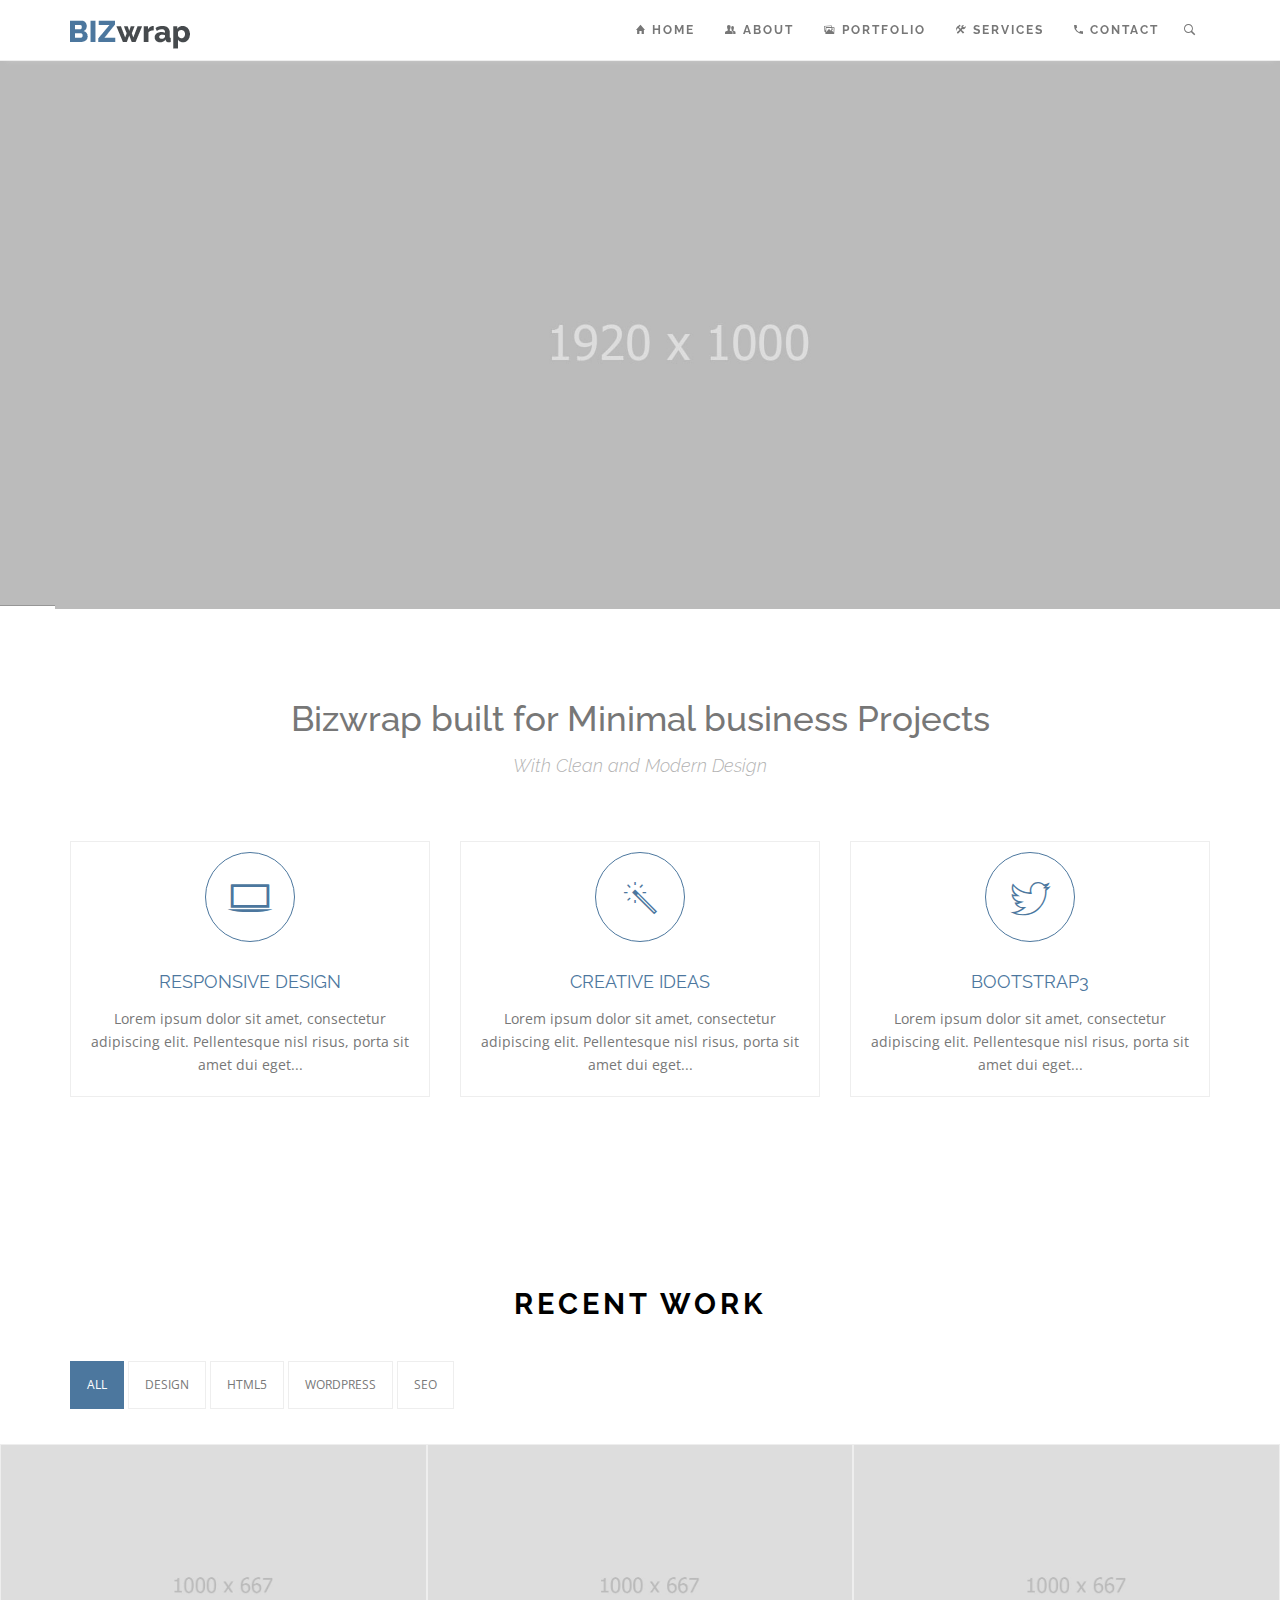
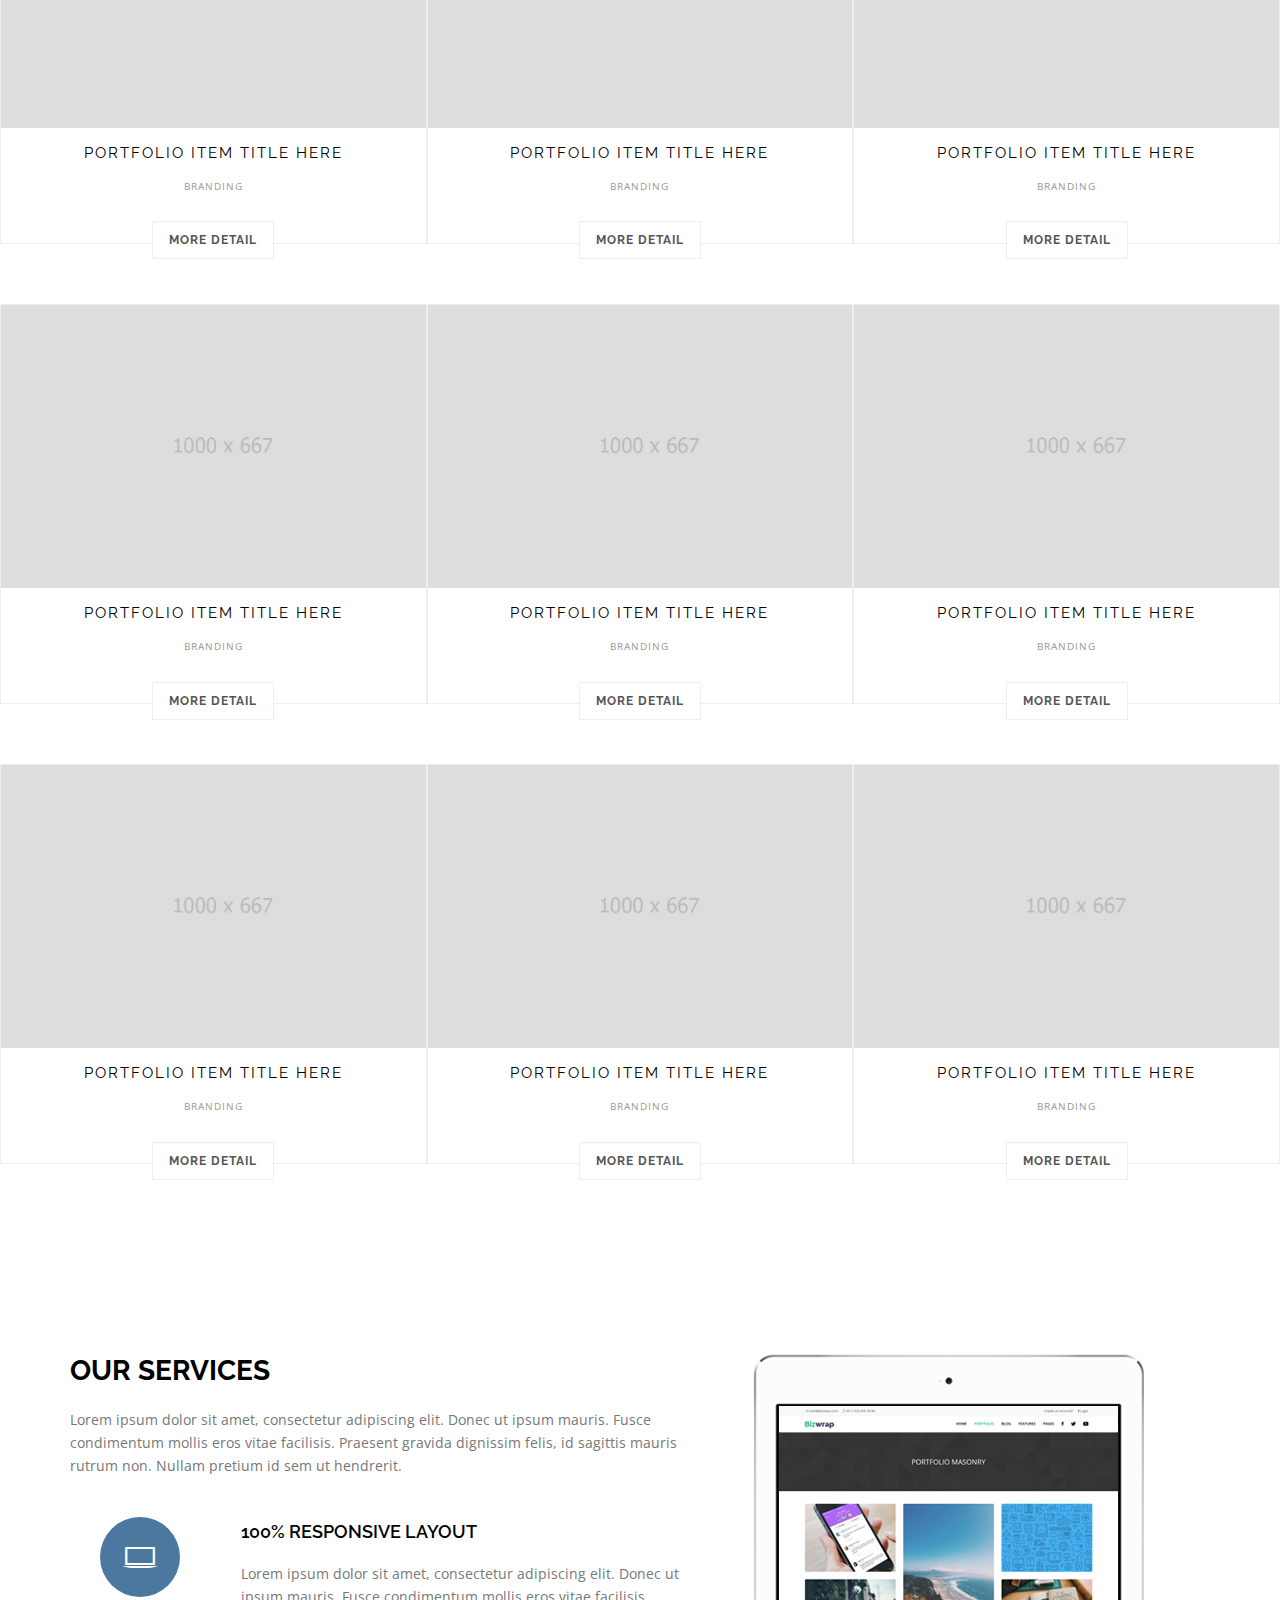
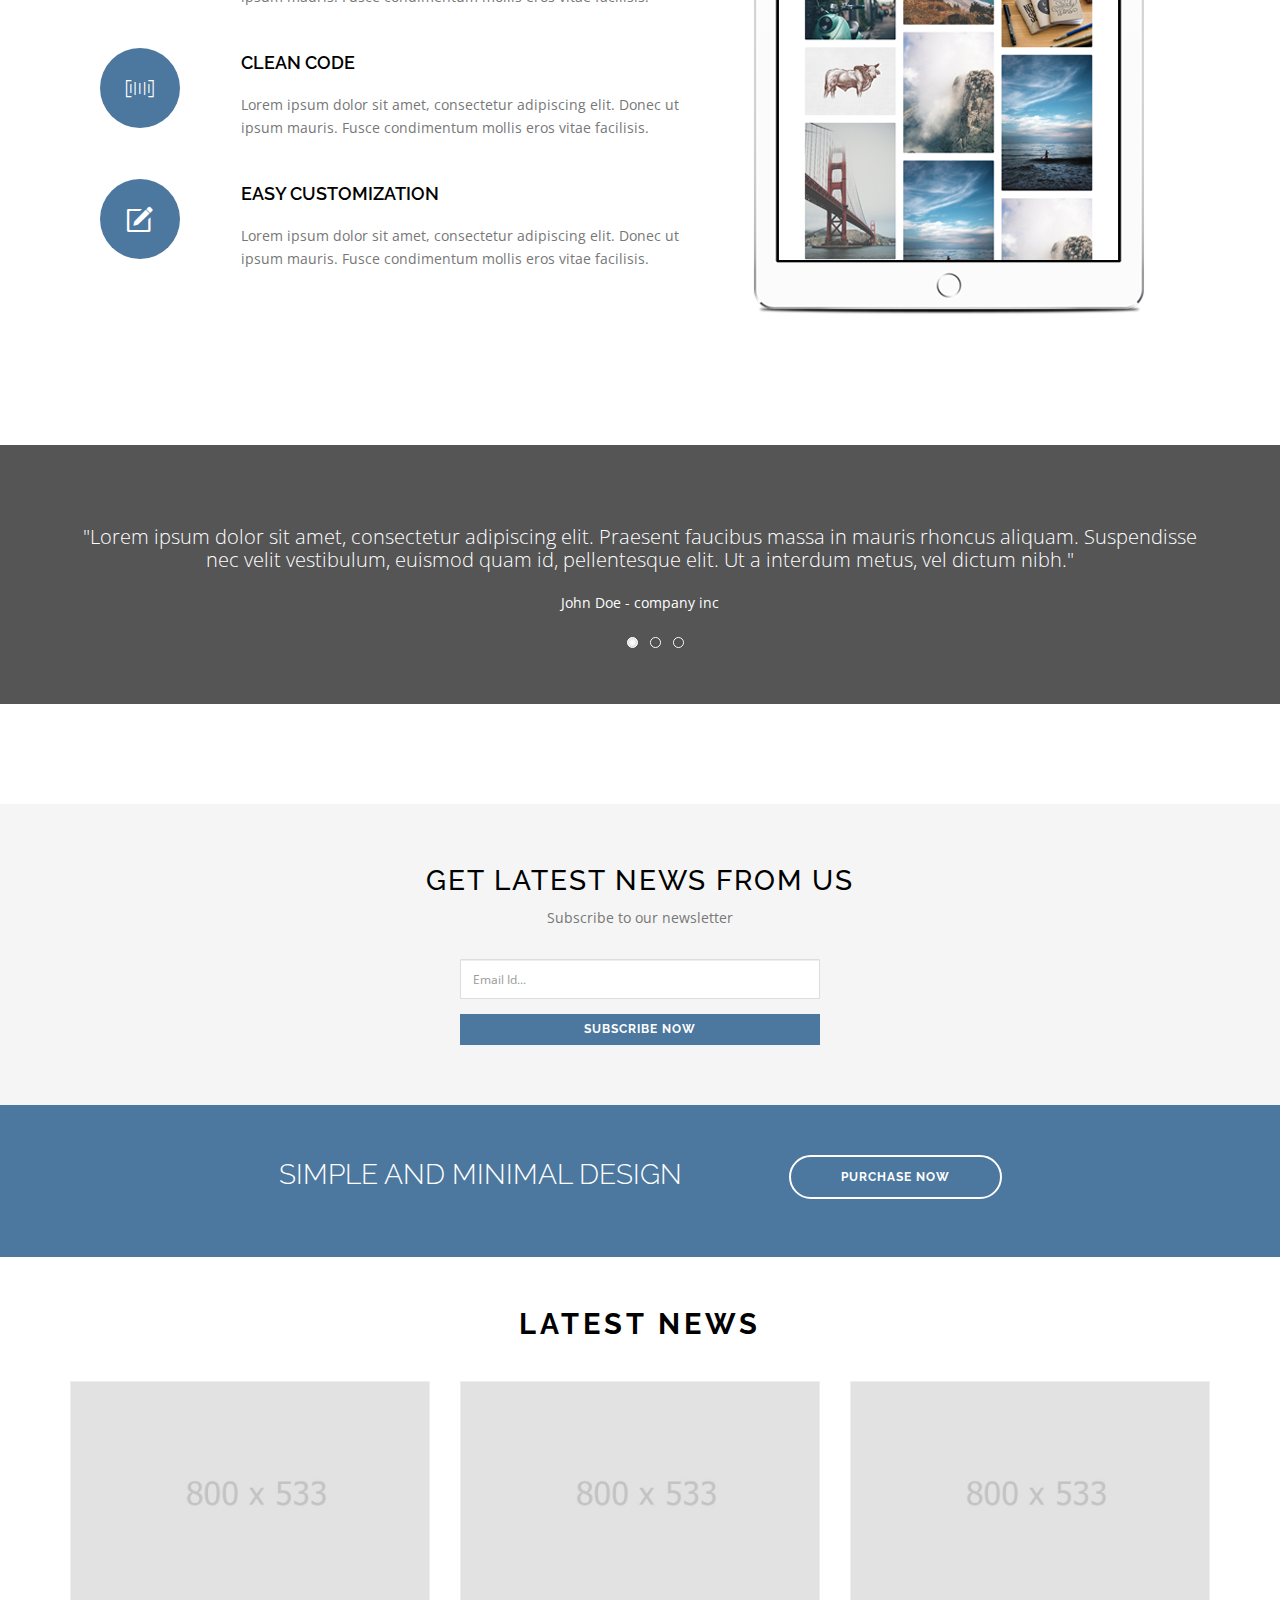
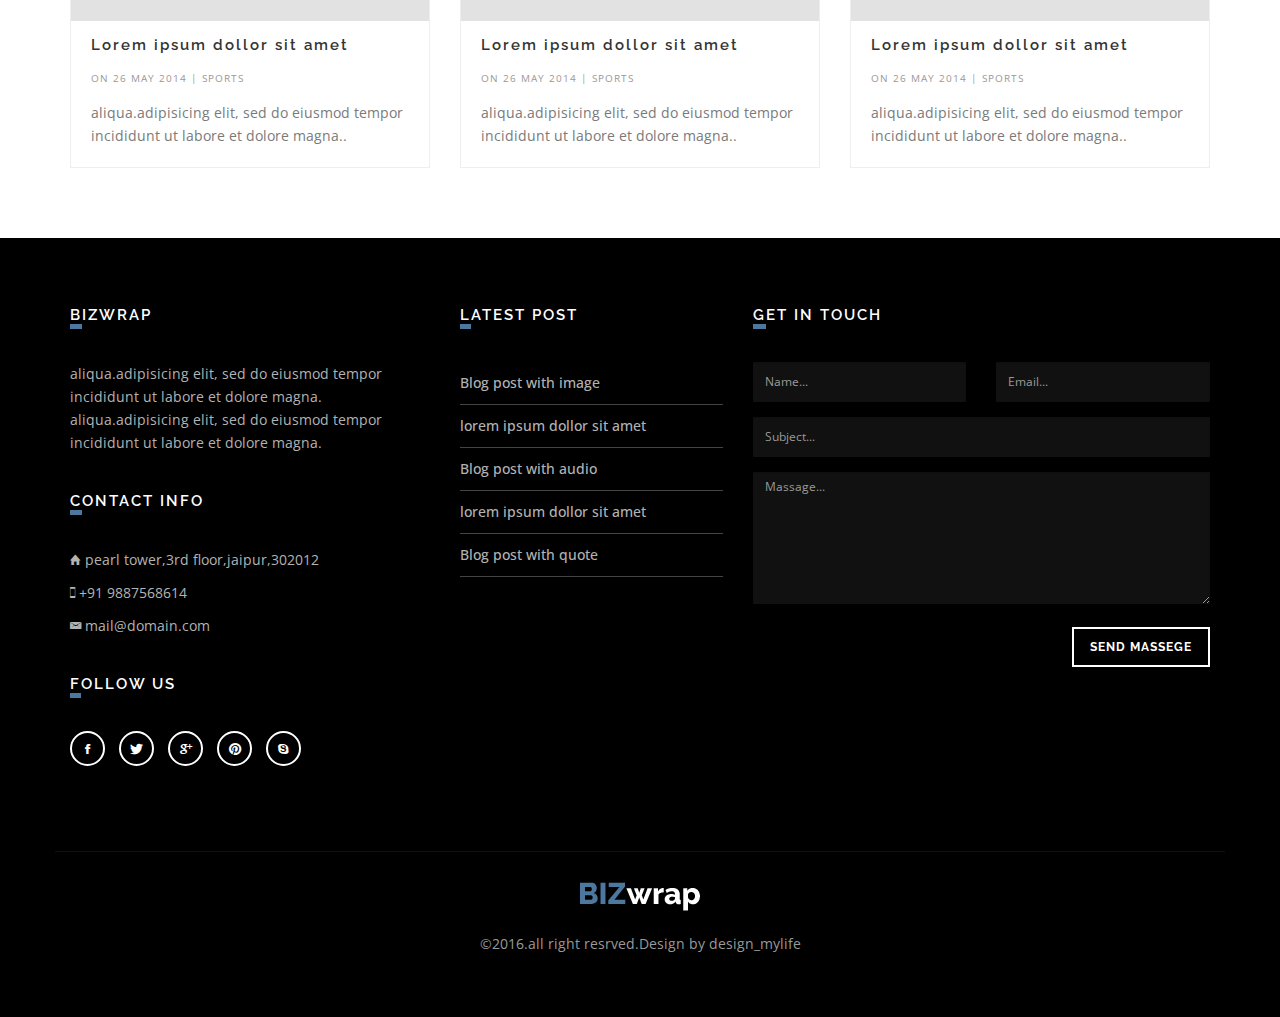
==== home-onepage.html @ df6d965c "Navbar edits" ====
<!DOCTYPE html>

<html>
    <head>
        <meta charset="utf-8">
        <meta http-equiv="X-UA-Compatible" content="IE=edge">
        <meta name="viewport" content="width=device-width, initial-scale=1.0">   
        <title>bizwrap</title>
        <meta name="description" content="HTML5 & CSS3">
        <meta name="keywords" content="HTML5, CSS3, Theme,bootstrap3,clean design"> 
        <!--bootstrap3 css-->
        <link href="assets/bootstrap/css/bootstrap.min.css" rel="stylesheet">
        <!--ion icon fonts css-->
        <link href="assets/icons/css/ionicons.css" rel="stylesheet">

        <!--google  font family-->
        <!--master slider-->
        <link rel="stylesheet" href="assets/masterslider/style/masterslider.css"/>
        <link href="assets/masterslider/skins/default/style.css" rel='stylesheet'>
        <link href="assets/css/master-slider-custom.css" rel="stylesheet" type="text/css">
        <link href='http://fonts.googleapis.com/css?family=Playfair+Display:400italic' rel='stylesheet' type='text/css'>
        <!--flex slider css-->
        <link href="assets/css/flexslider.css" rel="stylesheet">
        <!--animated  css-->
        <link href="assets/css/animate.css" rel="stylesheet">
        <!--custom css-->
        <link href="assets/css/style.css" rel="stylesheet" type="text/css">
        <!-- HTML5 Shim and Respond.js IE8 support of HTML5 elements and media queries -->
        <!--[if lt IE 9]>
          <script src="https://oss.maxcdn.com/libs/html5shiv/3.7.0/html5shiv.js"></script>
          <script src="https://oss.maxcdn.com/libs/respond.js/1.4.2/respond.min.js"></script>
        <![endif]-->

    </head>

    <body data-spy="scroll">
        <!--preloader-->
        <div id="preloader"></div>
        <!--preloader-->
        <!--back to top-->
        <a href="#" class="scrollToTop"><i class="ion-android-arrow-dropup-circle"></i></a>
        <!--back to top end-->
        <header class="header-main fixed-header">
            <div class="clearfix"></div>
            <div class="navbar navbar-default one-page-navbar navbar-static-top yamm" role="navigation">
                <div class="search-form-nav">
                    <div class="container">
                        <form>
                            <input type="text" class="form-control" placeholder="Type and hit enter">
                            <span class="search-close">
                                <i class="ion-ios-close"></i>
                            </span>
                        </form>
                    </div>
                </div>
                <div class="container">
                    <div class="pull-right">
                        <div class="right-search">
                            <span class="icon-search">
                                <i class="ion-ios-search-strong"></i>
                            </span>
                        </div>
                    </div>
                    <div class="navbar-header">
                        <button type="button" class="navbar-toggle" data-toggle="collapse" data-target=".navbar-collapse">
                            <span class="sr-only">Toggle navigation</span>
                            <span class="icon-bar"></span>
                            <span class="icon-bar"></span>
                            <span class="icon-bar"></span>
                        </button>
                        <a class="navbar-brand" href="index.html"><img src="assets/img/logo-dark.png" class="img-responsive" alt=""></a>
                    </div>
                    <div class="navbar-collapse collapse">

                        <ul class="nav navbar-nav navbar-right smooth-scroll">
                            <li><a href="#home"><i class="ion-home"></i> Home</a></li>
                            <li><a href="#about"><i class="ion-person-stalker"></i> About</a></li>
                            <li><a href="#work"><i class="ion-images"></i> Portfolio</a></li>
                            <li><a href="#services"><i class="ion-settings"></i> Services</a></li>
                            <li><a href="#contact"><i class="ion-android-call"></i> Contact</a></li>
                        </ul>

                    </div><!--/.nav-collapse -->
                </div><!--/.container-->
            </div><!--navigation end-->
        </header><!--header main end-->  


        <section id="home">
            <div style="height:60px"></div>
            <div class="clearfix"></div>
            <div class="slider-master">
                <!-- Master Slider -->
                <div class="master-slider ms-skin-default" id="masterslider"> 

                    <!-- slide 1 -->
                    <div class="ms-slide slide-1" data-delay="14"> 

                        <!-- slide background --> 
                        <img src="assets/masterslider/style/blank.gif" data-src="assets/img/m-slide1.jpg" alt="Slide1 background"/>

                        <h3 class="ms-layer title_main"
                            style="left:150px;top: 230px;"
                            data-type="text"
                            data-delay="1500"
                            data-duration="2500"
                            data-ease="easeOutExpo"
                            data-effect="rotate3dtop(-100,0,0,40,t)">Clean minimal business</h3>
                        <h5 class="ms-layer sub-title"
                            style="left:150px; top: 320px;"
                            data-type="text"
                            data-effect="bottom(45)"
                            data-duration="3000"
                            data-delay="2000"
                            data-ease="easeOutExpo">Perfect for any minimal business startup</h5>
                        <a class="ms-layer btn1 slide-btn uppercase" href="#"
                           style="left: 150px; top:340px;"
                           data-type="text"
                           data-delay="3000"
                           data-ease="easeOutExpo"
                           data-duration="2500"
                           data-effect="scale(1.5,1.6)"> Learn More <i class="fa fa-angle-right"></i> </a> 
                        <a class="ms-layer btn2 slide-btn uppercase" href="#"
                           style="left:300px; top:340px;"
                           data-type="text"
                           data-delay="3200"
                           data-ease="easeOutExpo"
                           data-duration="2800"
                           data-effect="scale(1.5,1.6)"> Purchase Now! <i class="fa fa-angle-right"></i></a> </div>
                    <!-- end of slide --> 

                    <!-- slide 2 -->
                    <div class="ms-slide slide-2" data-delay="14"> 

                        <!-- slide background --> 
                        <img src="assets/masterslider/style/blank.gif" data-src="assets/img/m-slide2.jpg" alt="Slide1 background"/>

                        <h3 class="ms-layer title_main full-wid text-center"
                            style="left:0;top: 230px;"
                            data-type="text"
                            data-delay="1500"
                            data-duration="2500"
                            data-ease="easeOutExpo"
                            data-effect="rotate3dtop(-100,0,0,40,t)">Beautiful hand crafted</h3>
                        <h5 class="ms-layer sub-title full-wid text-center"
                            style="left:0; top: 320px;"
                            data-type="text"
                            data-effect="bottom(45)"
                            data-duration="3000"
                            data-delay="2000"
                            data-ease="easeOutExpo">Simple and elegant design for your next project</h5>
                        <a class="ms-layer btn1 slide-btn uppercase" href="#"
                           style="left: 550px; top:340px;"
                           data-type="text"
                           data-delay="3000"
                           data-ease="easeOutExpo"
                           data-duration="2500"
                           data-effect="scale(1.5,1.6)"> Learn More <i class="fa fa-angle-right"></i> </a> 
                        <a class="ms-layer btn2 slide-btn uppercase" href="#"
                           style="left:700px; top:340px;"
                           data-type="text"
                           data-delay="3200"
                           data-ease="easeOutExpo"
                           data-duration="2800"
                           data-effect="scale(1.5,1.6)"> Purchase Now! <i class="fa fa-angle-right"></i></a> </div>
                    <!-- end of slide --> 

                    <!-- slide 2 -->
                    <div class="ms-slide slide-3" data-delay="14"> 

                        <!-- slide background --> 
                        <img src="assets/masterslider/style/blank.gif" data-src="assets/img/m-slide3.jpg" alt="Slide1 background"/>

                        <h3 class="ms-layer title_main full-wid text-center"
                            style="left:0;top: 230px;"
                            data-type="text"
                            data-delay="1500"
                            data-duration="2500"
                            data-ease="easeOutExpo"
                            data-effect="rotate3dtop(-100,0,0,40,t)">You are in good company</h3>
                        <h5 class="ms-layer sub-title full-wid text-center"
                            style="left:0; top: 320px;"
                            data-type="text"
                            data-effect="bottom(45)"
                            data-duration="3000"
                            data-delay="2000"
                            data-ease="easeOutExpo">Most popular minimal business theme ever</h5>
                        <a class="ms-layer btn1 slide-btn uppercase" href="#"
                           style="left: 550px; top:340px;"
                           data-type="text"
                           data-delay="3000"
                           data-ease="easeOutExpo"
                           data-duration="2500"
                           data-effect="scale(1.5,1.6)"> Learn More <i class="fa fa-angle-right"></i> </a> 
                        <a class="ms-layer btn2 slide-btn uppercase" href="#"
                           style="left:700px; top:340px;"
                           data-type="text"
                           data-delay="3200"
                           data-ease="easeOutExpo"
                           data-duration="2800"
                           data-effect="scale(1.5,1.6)"> Purchase Now! <i class="fa fa-angle-right"></i></a> </div>
                    <!-- end of slide --> 
                </div>
                <!-- end Master Slider -->
            </div>
        </section>

        <section class="padd-section" id="about">
            <div class="container">
                <div class="row intro-row">
                    <div class="col-md-12 text-center wow animated fadeInUp">
                        <h2>Bizwrap built for Minimal business Projects</h2>
                        <h3 class="subtitle">With Clean and Modern Design</h3>
                    </div>
                    <div class="space-70"></div>
                    <div class=" col-sm-4">
                        <div class="services-box">
                            <i class="ion-laptop"></i>
                            <h1>Responsive design</h1>
                            <p>
                                Lorem ipsum dolor sit amet, consectetur adipiscing elit. Pellentesque nisl risus, porta sit amet dui eget...
                            </p>
                        </div>
                    </div><!--services box-->
                    <div class=" col-sm-4">
                        <div class="services-box">
                            <i class="ion-ios-color-wand-outline"></i>
                            <h1>Creative ideas</h1>
                            <p>
                                Lorem ipsum dolor sit amet, consectetur adipiscing elit. Pellentesque nisl risus, porta sit amet dui eget...
                            </p>
                        </div>
                    </div><!--services box-->
                    <div class="col-sm-4">
                        <div class="services-box">
                            <i class="ion-social-twitter-outline"></i>
                            <h1>Bootstrap3</h1>
                            <p>
                                Lorem ipsum dolor sit amet, consectetur adipiscing elit. Pellentesque nisl risus, porta sit amet dui eget...
                            </p>
                        </div>
                    </div><!--services box-->
                </div><!--row end-->
            </div><!--intro with services end-->
        </section><!--about section end-->

        <section id="work" class="padd-section">
            <div class="container">
                <div class="row">
                    <div class="col-md-12">
                        <h3 class="heading-sec">Recent work</h3>
                    </div>
                </div><!--row-->
                <div class="row">
                    <div class="col-md-12">
                        <ul class="portfolio-filters">
                            <li class="filter active" data-filter="all">all</li>
                            <li class="filter" data-filter="design">design</li>
                            <li class="filter" data-filter="html">HTML5</li>
                            <li class="filter" data-filter="wordpress">Wordpress</li>
                            <li class="filter" data-filter="seo">Seo</li>
                        </ul>
                    </div>
                </div><!--row-->
            </div><!--portfolio container end-->
            <div id="grid">
                <div class=" mix design col-md-4 col-sm-6 margin-btm-40 no-padding">
                    <div class="portfolio-sec">
                        <div class="portfolio-thumnail">
                            <a href="portfolio-single.html">
                                <img src="assets/img/work/work-1.jpg" class="img-responsive" alt="">
                            </a>
                        </div>
                        <div class="portfolio-desc text-center">
                            <h4 class="portfolio-post-title">portfolio item title here</h4>
                            <span class="portfolio-post-cat">Branding</span>
                            <h4><a href="portfolio-single.html" class="btn theme-btn-default btn-lg">More detail</a></h4>
                        </div>
                    </div>
                </div><!--portfolio item -->
                <div class=" mix html col-md-4 col-sm-6 margin-btm-40 no-padding">
                    <div class="portfolio-sec">
                        <div class="portfolio-thumnail">
                            <a href="portfolio-single.html">
                                <img src="assets/img/work/work-2.jpg" class="img-responsive" alt="">
                            </a>
                        </div>
                        <div class="portfolio-desc text-center">
                            <h4 class="portfolio-post-title">portfolio item title here</h4>
                            <span class="portfolio-post-cat">Branding</span>
                            <h4><a href="portfolio-single.html" class="btn theme-btn-default btn-lg">More detail</a></h4>
                        </div>
                    </div>
                </div><!--portfolio item -->
                <div class=" mix wordpress col-md-4 col-sm-6 margin-btm-40 no-padding">
                    <div class="portfolio-sec">
                        <div class="portfolio-thumnail">
                            <a href="portfolio-single.html">
                                <img src="assets/img/work/work-3.jpg" class="img-responsive" alt="">
                            </a>
                        </div>
                        <div class="portfolio-desc text-center">
                            <h4 class="portfolio-post-title">portfolio item title here</h4>
                            <span class="portfolio-post-cat">Branding</span>
                            <h4><a href="portfolio-single.html" class="btn theme-btn-default btn-lg">More detail</a></h4>
                        </div>
                    </div>
                </div><!--portfolio item -->
                <div class=" mix seo col-md-4 col-sm-6 margin-btm-40 no-padding">
                    <div class="portfolio-sec">
                        <div class="portfolio-thumnail">
                            <a href="portfolio-single.html">
                                <img src="assets/img/work/work-4.jpg" class="img-responsive" alt="">
                            </a>
                        </div>
                        <div class="portfolio-desc text-center">
                            <h4 class="portfolio-post-title">portfolio item title here</h4>
                            <span class="portfolio-post-cat">Branding</span>
                            <h4><a href="portfolio-single.html" class="btn theme-btn-default btn-lg">More detail</a></h4>
                        </div>
                    </div>
                </div><!--portfolio item -->
                <div class=" mix design wordpress col-md-4 col-sm-6 margin-btm-40 no-padding">
                    <div class="portfolio-sec">
                        <div class="portfolio-thumnail">
                            <a href="portfolio-single.html">
                                <img src="assets/img/work/work-5.jpg" class="img-responsive" alt="">
                            </a>
                        </div>
                        <div class="portfolio-desc text-center">
                            <h4 class="portfolio-post-title">portfolio item title here</h4>
                            <span class="portfolio-post-cat">Branding</span>
                            <h4><a href="portfolio-single.html" class="btn theme-btn-default btn-lg">More detail</a></h4>
                        </div>
                    </div>
                </div><!--portfolio item -->
                <div class=" mix html seo col-md-4 col-sm-6 margin-btm-40 no-padding">
                    <div class="portfolio-sec">
                        <div class="portfolio-thumnail">
                            <a href="portfolio-single.html">
                                <img src="assets/img/work/work-6.jpg" class="img-responsive" alt="">
                            </a>
                        </div>
                        <div class="portfolio-desc text-center">
                            <h4 class="portfolio-post-title">portfolio item title here</h4>
                            <span class="portfolio-post-cat">Branding</span>
                            <h4><a href="portfolio-single.html" class="btn theme-btn-default btn-lg">More detail</a></h4>
                        </div>
                    </div>
                </div><!--portfolio item -->
                <div class=" mix html  seo col-md-4 col-sm-6 margin-btm-40 no-padding">
                    <div class="portfolio-sec">
                        <div class="portfolio-thumnail">
                            <a href="portfolio-single.html">
                                <img src="assets/img/work/work-7.jpg" class="img-responsive" alt="">
                            </a>
                        </div>
                        <div class="portfolio-desc text-center">
                            <h4 class="portfolio-post-title">portfolio item title here</h4>
                            <span class="portfolio-post-cat">Branding</span>
                            <h4><a href="portfolio-single.html" class="btn theme-btn-default btn-lg">More detail</a></h4>
                        </div>
                    </div>
                </div><!--portfolio item -->
                <div class=" mix wordpress design col-md-4 col-sm-6 margin-btm-40 no-padding">
                    <div class="portfolio-sec">
                        <div class="portfolio-thumnail">
                            <a href="portfolio-single.html">
                                <img src="assets/img/work/work-8.jpg" class="img-responsive" alt="">
                            </a>
                        </div>
                        <div class="portfolio-desc text-center">
                            <h4 class="portfolio-post-title">portfolio item title here</h4>
                            <span class="portfolio-post-cat">Branding</span>
                            <h4><a href="portfolio-single.html" class="btn theme-btn-default btn-lg">More detail</a></h4>
                        </div>
                    </div>
                </div><!--portfolio item -->
                <div class=" mix design wordpress col-md-4 col-sm-6 margin-btm-40 no-padding">
                    <div class="portfolio-sec">
                        <div class="portfolio-thumnail">
                            <a href="portfolio-single.html">
                                <img src="assets/img/work/work-1.jpg" class="img-responsive" alt="">
                            </a>
                        </div>
                        <div class="portfolio-desc text-center">
                            <h4 class="portfolio-post-title">portfolio item title here</h4>
                            <span class="portfolio-post-cat">Branding</span>
                            <h4><a href="portfolio-single.html" class="btn theme-btn-default btn-lg">More detail</a></h4>
                        </div>
                    </div>
                </div><!--portfolio item -->
            </div><!--grid-->

        </section>

        <div class="clearfix"></div>

        <div class="padd-section" id="services">
            <section id="content-region-1" class="padding-40">
                <div class="container">
                    <div class="row">
                        <div class="col-md-7 features">
                            <h3>Our services</h3>
                            <p>
                                Lorem ipsum dolor sit amet, consectetur adipiscing elit. Donec ut ipsum mauris. Fusce condimentum mollis eros vitae facilisis. Praesent gravida dignissim felis, id sagittis mauris rutrum non. Nullam pretium id sem ut hendrerit.
                            </p>
                            <div class="space-30"></div>
                            <div class="row">
                                <div class="col-md-3 services-icon">
                                    <i class="ion-laptop"></i>
                                </div>
                                <div class="col-md-9 services-text">
                                    <h4 class="heading-mini">100% Responsive layout</h4>
                                    <p>
                                        Lorem ipsum dolor sit amet, consectetur adipiscing elit. Donec ut ipsum mauris. Fusce condimentum mollis eros vitae facilisis. 
                                    </p>
                                </div>
                            </div><!--services list-->
                            <div class="space-30"></div>
                            <div class="row">
                                <div class="col-md-3 services-icon">
                                    <i class="ion-ios-barcode-outline"></i>
                                </div>
                                <div class="col-md-9 services-text">
                                    <h4 class="heading-mini">Clean code</h4>
                                    <p>
                                        Lorem ipsum dolor sit amet, consectetur adipiscing elit. Donec ut ipsum mauris. Fusce condimentum mollis eros vitae facilisis. 
                                    </p>
                                </div>
                            </div><!--services list-->
                            <div class="space-30"></div>
                            <div class="row">
                                <div class="col-md-3 services-icon">
                                    <i class="ion-compose"></i>
                                </div>
                                <div class="col-md-9 services-text">
                                    <h4 class="heading-mini">Easy customization</h4>
                                    <p>
                                        Lorem ipsum dolor sit amet, consectetur adipiscing elit. Donec ut ipsum mauris. Fusce condimentum mollis eros vitae facilisis. 
                                    </p>
                                </div>
                            </div><!--services list-->


                        </div>
                        <div class="col-md-5">
                            <img src="assets/img/ipad.png" class="img-responsive" alt="">
                        </div>
                    </div>

                </div><!--container-->
            </section><!--features end-->
        </div>

        <section id="content-region-2" class="padding-40 parallax-1">

            <div class="container">
                <div class="row">
                    <div class="col-md-12 text-center">
                        <div class="testimonials">
                            <ul class="slides">
                                <li>
                                    <p class="testi-text">"Lorem ipsum dolor sit amet, consectetur adipiscing elit. Praesent faucibus massa in mauris rhoncus aliquam. Suspendisse nec velit vestibulum, euismod quam id, pellentesque elit. Ut a interdum metus, vel dictum nibh."<p>
                                        <span class="testi-person">John Doe - company inc  </span>
                                </li>
                                <li>
                                    <p class="testi-text">"Sed fringilla sem sed massa ullamcorper, vitae rutrum justo sodales. Cras sed iaculis enim. Sed aliquet viverra nisl a tristique. Curabitur vitae mauris sem. Pellentesque iaculis nibh leo, mattis aliquet arcu tincidunt at."<p>
                                        <span class="testi-person">John terry - company inc  </span>
                                </li>
                                <li>
                                    <p class="testi-text">"Cras adipiscing odio nunc, non laoreet urna suscipit ac. Pellentesque congue egestas risus viverra pharetra. Morbi pretium orci magna, vitae mattis nisl viverra eleifend. Vestibulum euismod erat non ligula hendrerit tincidunt."<p>
                                        <span class="testi-person">victoria - company inc </span>
                                </li>
                            </ul>
                        </div>
                    </div>

                </div>
            </div>
        </section> <!--testimonials section end here-->
        <div class="space-70"></div>
        <div class="space-50"></div>
        <div class="newsletter-section">
            <div class="container">
                <div class="row">
                    <div class="col-md-8 col-md-offset-2">
                        <h3>Get latest news from us</h3>
                        <p>
                            Subscribe to our newsletter
                        </p>
                    </div>
                </div><!--row-->

                <div class="row">
                    <div class="col-sm-4 col-sm-offset-4 text-center">
                        <form method="post" action="#" class="form-subscribe">
                            <input type="text" name="email" placeholder="Email Id..." class="form-control">
                            <button type="submit" name="submit" class="btn theme-btn-color btn-block">Subscribe Now</button>
                        </form>
                    </div>
                </div>
            </div>
        </div>
        <div class="cta-bg">
            <div class="container text-center">
                <h3>Simple and Minimal Design
                    <a href="#" class="btn btn-lg btn-white btn-radius">Purchase Now</a>
                </h3>
            </div>
        </div>
        <div class="space-70"></div>
        <div class="container">
            <div class="row">
                <div class="col-md-12">
                    <h3 class="heading-sec">Latest news</h3>
                </div>
            </div><!--row-->
            <div class="row">
                <div class="col-md-4 col-sm-6 margin-btm-20">
                    <div class="news-sec">
                        <div class="news-thumnail">
                            <a href="blog-post.html">
                                <img src="assets/img/blog/blog-1.jpg" class="img-responsive" alt="">
                            </a>
                        </div>
                        <div class="news-desc">
                            <h3 class="blog-post-title"><a href="blog-post.html" class="hover-color">Lorem ipsum dollor sit amet</a></h3>
                            <span class="news-post-cat">On 26 may 2014 | sports</span>
                            <p>
                                aliqua.adipisicing elit, sed do eiusmod tempor incididunt ut labore et dolore magna..
                            </p>
                        </div>
                    </div>
                </div><!--latest news items-->
                <div class="col-md-4 col-sm-6 margin-btm-20">
                    <div class="news-sec">
                        <div class="news-thumnail">
                            <a href="blog-post.html">
                                <img src="assets/img/blog/blog-2.jpg" class="img-responsive" alt="">
                            </a>
                        </div>
                        <div class="news-desc">
                            <h3 class="blog-post-title"><a href="blog-post.html" class="hover-color">Lorem ipsum dollor sit amet</a></h3>
                            <span class="news-post-cat">On 26 may 2014 | sports</span>
                            <p>
                                aliqua.adipisicing elit, sed do eiusmod tempor incididunt ut labore et dolore magna..
                            </p>
                        </div>
                    </div>
                </div><!--latest news items-->
                <div class="col-md-4 col-sm-6 margin-btm-20">
                    <div class="news-sec">
                        <div class="news-thumnail">
                            <a href="blog-post.html">
                                <img src="assets/img/blog/blog-4.jpg" class="img-responsive" alt="">
                            </a>
                        </div>
                        <div class="news-desc">
                            <h3 class="blog-post-title"><a href="blog-post.html" class="hover-color">Lorem ipsum dollor sit amet</a></h3>
                            <span class="news-post-cat">On 26 may 2014 | sports</span>
                            <p>
                                aliqua.adipisicing elit, sed do eiusmod tempor incididunt ut labore et dolore magna..
                            </p>
                        </div>
                    </div>
                </div><!--latest news items-->
            </div><!--row end-->
        </div><!--container recent news end-->

        <section id="contact">
            <div class="space-50"></div>
            <div id="footer">
                <div class="container">
                    <div class="row">
                        <div class="col-md-4 margin-btm-20">
                            <div class="footer-col">
                                <h3>Bizwrap</h3>
                                <p>
                                    aliqua.adipisicing elit, sed do eiusmod tempor incididunt ut labore et dolore magna. aliqua.adipisicing elit, sed do eiusmod tempor incididunt ut labore et dolore magna.
                                </p>
                            </div>
                            <div class="space-20"></div>
                            <div class="footer-col">
                                <h3>contact info</h3>
                                <p><i class="ion-home"></i> pearl tower,3rd floor,jaipur,302012</p>
                                <p><i class="ion-iphone"></i> +91 9887568614</p>
                                <p><i class="ion-email"></i> mail@domain.com</p>
                            </div>
                            <div class="space-20"></div>
                            <div class="footer-col">
                                <h3>Follow us</h3>
                                <ul class=" list-inline social-btn">
                                    <li><a href="#"><i class="ion-social-facebook" data-toggle="tooltip" data-placement="top" title="" data-original-title="Like On Facebook"></i></a></li>
                                    <li><a href="#"><i class="ion-social-twitter" data-toggle="tooltip" data-placement="top" title="" data-original-title="Follow On twitter"></i></a></li>
                                    <li><a href="#"><i class="ion-social-googleplus" data-toggle="tooltip" data-placement="top" title="" data-original-title="Follow On googleplus"></i></a></li>
                                    <li><a href="#"><i class="ion-social-pinterest" data-toggle="tooltip" data-placement="top" title="" data-original-title="pinterest"></i></a></li>
                                    <li><a href="#"><i class="ion-social-skype" data-toggle="tooltip" data-placement="top" title="" data-original-title="skype"></i></a></li>
                                </ul>
                            </div><!--footer social col-->
                        </div><!--col-4 end-->
                        <div class="col-md-3 margin-btm-20">
                            <div class="footer-col">
                                <h3>Latest post</h3>
                                <ul class="post-list list-unstyled">
                                    <li><a href="#" class="hover-color">Blog post with image</a></li>
                                    <li><a href="#" class="hover-color">lorem ipsum dollor sit amet</a></li>
                                    <li><a href="#" class="hover-color">Blog post with audio</a></li>
                                    <li><a href="#" class="hover-color">lorem ipsum dollor sit amet</a></li>
                                    <li><a href="#" class="hover-color">Blog post with quote</a></li>
                                </ul>
                            </div>
                        </div><!--latest post col end-->
                        <div class="col-md-5">
                            <div class="footer-col">
                                <h3>Get in touch</h3>
                                <form>
                                    <div class="row">
                                        <div class="col-md-6">
                                            <input type="text" class="form-control" placeholder="Name...">
                                        </div>
                                        <div class="col-md-6">
                                            <input type="email" class="form-control" placeholder="Email...">
                                        </div>
                                        <div class="col-md-12">
                                            <input type="text" class="form-control" placeholder="Subject...">
                                        </div>
                                        <div class="col-md-12">
                                            <textarea class="form-control" placeholder="Massage..." rows="7"></textarea>
                                        </div>
                                        <div class="col-md-12 text-right">
                                            <button type="submit" class="btn btn-lg btn-white">Send massege</button>
                                        </div>
                                    </div>
                                </form>
                            </div>
                        </div><!--get in touch col end-->
                    </div><!--footer main row end-->  
                    <div class="space-70"></div>
                    <div class="row">
                        <div class="col-md-12 text-center footer-bottom">
                            <a href="index.html"> <img src="assets/img/logo-white.png" alt=""></a>
                            <div class="space-20"></div>
                            <span>&copy;2016.all right resrved.Design by design_mylife</span>
                        </div>
                    </div><!--footer copyright row end-->
                </div><!--container-->
            </div><!--footer main end-->
        </section>

        <!--scripts-->
        <script src="assets/js/jquery.min.js" type="text/javascript"></script>
        <script type="text/javascript" src="assets/js/modernizr.custom.97074.js"></script>
        <script src="assets/bootstrap/js/bootstrap.min.js" type="text/javascript"></script>
        <script src="assets/js/jquery.easing.min.js" type="text/javascript"></script>
        <script type="text/javascript" src="assets/js/jquery-migrate-1.2.1.min.js"></script>
        <script src="assets/js/bootstrap-hover-dropdown.min.js" type="text/javascript"></script>
        <script type='text/javascript' src='assets/js/jquery.placeholder.min.js'></script>
        <script src="assets/js/jquery.sticky.js" type="text/javascript"></script>
        <script src="assets/js/jquery.flexslider-min.js" type="text/javascript"></script>
        <script src="assets/js/jquery.mixitup.min.js" type="text/javascript"></script>
        <script src="assets/js/parallax.min.js" type="text/javascript"></script>
        <script src="assets/js/wow.min.js" type="text/javascript"></script>
        <script src="assets/js/app.js" type="text/javascript"></script>
        <script src="assets/js/mailchimp-custom.js" type="text/javascript"></script>
        <!--page template scripts-->
        <script src="assets/masterslider/masterslider.min.js"></script> 
        <script src="assets/js/masterslider-custom.js" type="text/javascript"></script>
        <script>
            //Auto Close Responsive Navbar on Click
            $(document).ready(function () {

                function close_toggle() {
                    if ($(window).width() <= 768) {
                        $('.navbar-collapse a').on('click', function () {
                            $('.navbar-collapse').collapse('hide');
                        });
                    }
                    else {
                        $('.navbar .navbar-default a').off('click');
                    }
                }
                close_toggle();
                $(window).resize(close_toggle);

            });
        </script>
    </body>
</html>
---- assets/masterslider/style/masterslider.css ----
/** 
 *  Master Slider
 * 	Core css file
 */

.master-slider{
	position: relative;
	visibility: hidden;
	-moz-transform: translate3d(0 , 0 , 0);
}

.master-slider a { 
	-webkit-transition: none;
	-o-transition: none;
	transition: none;
}

.master-slider, .master-slider * {
	-webkit-box-sizing: content-box;
	-moz-box-sizing: content-box;
	box-sizing: content-box;
}

.master-slider.before-init{}

.master-slider.ms-fullheight{height: 100%;}

.ms-layout-partialview .ms-view {
	overflow: visible;
	background-color:transparent;
}

.ms-layout-partialview .ms-container { overflow: hidden; }

.master-slider img, .ms-slide-bgvideocont video {max-width:none;}

.ms-ie img{border:none;}
.ms-ie8 * {opacity:inherit;filter:inherit;}
.ms-ie7   {zoom:1;}

.ms-moz .ms-slide-bgcont>img { transform: translateX(0px); }

.ms-loading-container{
	position:absolute;
	width:100%;
	top:0;
}

.ms-slide-auto-height { display: table; }

.ms-loading-container .ms-loading,
.ms-slide .ms-slide-loading {
	width: 36px;
	height: 36px;
	background: url(loading-2.gif) no-repeat center white;
	border-radius: 60px;
	box-shadow: 0px 0px 3px rgba(0,0,0,0.2);
	position: absolute;
	left: 50%;
	top: 50%;
	margin: -18px;
	opacity: 0.9;
}


/* grab cursor */
.ms-no-swipe, .ms-def-cursor{cursor:auto !important;}
.ms-grab-cursor{cursor: url(grab.png), move;}
.ms-grabbing-cursor{cursor: url(grabbing.png), move;}
.ms-ie .ms-grab-cursor{cursor: move;}
.ms-ie .ms-grabbing-cursor {cursor: move;}

.ms-view { 
	margin:0px auto;
	overflow:hidden;
	background:black;
	position:relative;
	-webkit-perspective: 2000px;
	-moz-perspective: 2000px;
	-ms-perspective: 2000px;
	perspective: 2000px;
}

.ms-view .ms-slide-container{position:relative;}

.ms-slide {
	position:absolute;
	height:100%;
	-webkit-transform: translateZ(0px);
	-ms-transform: translateZ(0px);
	-o-transform: translateZ(0px);
	transform: translateZ(0px);
}

.ms-wk .ms-slide {
	-webkit-transform-style: preserve-3d;
	transform-style: preserve-3d;
}

.ms-slide.selected {}

.ms-slide .ms-slide-bgcont,
.ms-slide .ms-slide-bgvideocont{
	position: absolute;
	overflow:hidden;
	width: 100%;
}

.ms-slide .ms-slide-link { 
	display: block;
	width: 100%;
	height: 100%;
	position: absolute;
	top:0;
	z-index: 110;
}

.ms-ie .ms-slide-link {
	background: url("[data-uri]‌​AA7") 0 0 repeat;
}


.ms-slide .ms-slide-bgvideocont{
	z-index: 105;
	height: 100%;
}

.ms-wk .ms-slide .ms-slide-bgvideocont,
.ms-wk .ms-slide-bgvideocont>video{
	-webkit-transform: translateZ(0.3px);
	transform: translateZ(0.3px);
}

.ms-slide .ms-slide-bgvideo{
	position: absolute;
	top: 0px;
}

.ms-inner-controls-cont, .ms-container {position: relative; margin:0 auto;}
.ms-slide .ms-slide-bgcont img , .ms-container , .ms-inner-controls-cont{
	-webkit-user-select:none;
	-moz-user-select:none;
	-ms-user-select:none;
	user-select:none;
}

.ms-slide .ms-layer, .ms-fixed-layers .ms-layer {position:absolute;pointer-events: auto}

.ms-slide .ms-slide-layers,
.ms-fixed-layers {
	position: absolute;
	overflow:hidden;
	width:100%;
	height: 100%;
	z-index: 109;
	top:0px;
	pointer-events: none;
}

.ms-slide .ms-slide-video{
	position:absolute;
	top:0;
	z-index: 111;
	background:black;
	padding:0;
	margin: 0;
	border: none;
}

.ms-parallax-layer {
	width: 100%;
	position: absolute;
	top: 0;
}

.ms-scroll-parallax-cont{
	position: absolute;
	top:0;
	width: 100%;
	height: 100%;
}

.ms-wk .ms-scroll-parallax-cont{
	-webkit-transform: translateZ(0.4px);
	transform: translateZ(0.4px);
}

/*.ms-scroll-parallax .ms-sl-selected .ms-scroll-parallax-cont,
.ms-scroll-parallax .ms-sl-selected .ms-slide-bgcont{}
.ms-scroll-parallax .ms-slide-bgcont{}*/
 
/*-----------------------------------------------------------*/
.ms-action-layer{cursor: pointer;}
.ms-btn-container{position: absolute;}
.ms-btn {
	text-decoration: none;
	display: inline-block;
	color:black;
	position: relative;
	padding: 8px 15px;
	cursor: pointer;
	white-space: nowrap;
}

.ms-default-btn{
	background: #0074A2;
	border-radius: 5px;
	color: #FFF;
}
.ms-default-btn:hover{background-color: #0098D5;}
.ms-default-btn:active{top:1px;}


.ms-btn-s{
    padding: 14px 17px;  
    font-size: 80%;
    line-height: 0;
}

.ms-btn-m{
    padding: 12px 40px;
}

.ms-btn-n{
    padding: 8px 25px;
    font-size: 95%;
}

.ms-btn-l{
    padding: 17px 50px;  
    font-size: 120%;
}

.ms-btn-box{}
.ms-btn-round{border-radius: 5px;}
.ms-btn-circle{border-radius: 100px;}
.ms-btn-outline-box{}
.ms-btn-outline-round{border-radius: 5px;}
.ms-btn-outline-circle{border-radius: 100px;}
/*-----------------------------------------------------------*/

.ms-layer.video-box{background:black;}
.ms-layer.video-box iframe{
	padding:0;
	margin: 0;
	border: none;
	position: absolute;
	z-index: 111;
}

.ms-slide .ms-slide-vpbtn , .ms-slide .ms-video-btn{
	position:absolute;
	cursor: pointer;
	z-index: 112;
}

.ms-slide .ms-slide-vcbtn{
	position:absolute;
	cursor: pointer;
	z-index: 113;
}

.ms-slide-vcbtn-mobile{
	position: relative;
	bottom: 0;
	left:0;
	width:100%;
	height: 28px;
	background-color: black;
	color: white;
	text-align: center;
	cursor: pointer;
	z-index: 113;
}

.ms-slide-vcbtn-mobile .ms-vcbtn-txt {
    text-transform: uppercase;
    font-family: sans-serif;
    font-size: 0.75em;
    display: inline-block;
    background: url(video-close-btn.png) no-repeat 0px 3px;
    padding-left: 15px;
    height: 15px;
    color: #DBDBDB;
    margin-top: 7px;
}

.ms-wk .ms-slide .ms-slide-vcbtn,
.ms-wk .ms-slide .ms-slide-layers,
.ms-wk .ms-slide .ms-slide-vpbtn,
.ms-wk .ms-slide .ms-slide-video,
.ms-wk .ms-slide-link {
	-webkit-transform: translateZ(0.44px);
	transform: translateZ(0.44px);
}

.ms-video-img{
	position:absolute;
	width:100%;
	height:100%;
	top:0;
	left:0;
}

.ms-mask-frame{
	overflow:hidden;
	position:absolute;
	float:left;
}

/* controls */

.ms-thumb-list{
	overflow:hidden;
	position:absolute;
}

.ms-thumb-list.ms-dir-h {width: 100%;}
.ms-thumb-list.ms-dir-v {height: 100%; top: 0;}
.ms-thumbs-cont{position: relative;}
.ms-thumb-frame img{width:100%;	height:auto;}
.ms-thumb-frame{
	cursor: pointer;
	float: left;
	overflow: hidden;
	opacity: 0.5;
	-webkit-transition: opacity 300ms;
	-moz-transition: opacity 300ms;
	-ms-transition: opacity 300ms;
	-o-transition: opacity 300ms;
	transition: opacity 300ms;
}
.ms-thumb-frame-selected{ opacity: 1; }

.ms-tabs .ms-thumb-frame {
	background-color: #F6f6f6;
	text-shadow: 0 1px 1px white;
	color: #222;
	border: solid 1px white;
	border-width: 0 1px 1px 0;
	overflow: visible;
	position: relative;
	opacity: 1;
	-webkit-transition: all 300ms ease-out;
    -moz-transition: all 300ms ease-out;
    -ms-transition: all 300ms ease-out;
    -o-transition: all 300ms ease-out;
    transition: all 300ms ease-out;
}

.ms-tabs.ms-dir-h .ms-thumb-frame {margin-top: 12px;}
.ms-tabs.ms-dir-v .ms-thumb-frame {margin-left: 12px;}
.ms-tabs.ms-dir-v.ms-align-left .ms-thumb-frame {margin-left: 0px;}
.ms-tabs.ms-dir-h.ms-align-top {z-index: 140;} 
.ms-tabs.ms-dir-h.ms-align-top  .ms-thumb-frame{margin-top: -12px;} 
.ms-tabs .ms-thumb{padding: 20px 20px;}
.ms-tabs .ms-thumb-frame-selected {	opacity: 1; background: #EDEDED;}
.ms-tabs .ms-thumb-frame .ms-thumb-ol {
    position: absolute;
    opacity: 0;
    -webkit-transition: all 300ms ease-out;
    -moz-transition: all 300ms ease-out;
    -ms-transition: all 300ms ease-out;
    -o-transition: all 300ms ease-out;
    transition: all 300ms ease-out;
}

.ms-tabs.ms-dir-h .ms-thumb-frame .ms-thumb-ol {
	top: 0px;
    left: 50%;
    margin-left: -12px;
	border-bottom: solid 12px #F6f6f6;
    border-left: solid 12px transparent;
    border-right: solid 12px transparent;
}

.ms-tabs.ms-dir-h.ms-align-bottom .ms-thumb-frame-selected .ms-thumb-ol{
	opacity: 1;
	top:-12px;
	border-bottom-color: #EDEDED;
}

.ms-tabs.ms-dir-h.ms-align-top .ms-thumb-frame .ms-thumb-ol {
	bottom: 0px;
	top:auto;
	border-bottom:0px;
	border-top: solid 12px #F6f6f6;
}

.ms-tabs.ms-dir-h.ms-align-top .ms-thumb-frame-selected .ms-thumb-ol{
	opacity: 1;
	bottom:-12px;
	border-top-color: #EDEDED;
}

.ms-tabs.ms-dir-v .ms-thumb-frame .ms-thumb-ol {
	top: 50%;
    left: 0;
    margin-top: -12px;
    border-right: solid 12px #EDEDED;
    border-top: solid 12px transparent;
    border-bottom: solid 12px transparent;
}

.ms-tabs.ms-dir-v.ms-align-right .ms-thumb-frame-selected .ms-thumb-ol{
	opacity: 1;
	left:-12px;
	border-right-color:#EDEDED;
}

.ms-tabs.ms-dir-v.ms-align-left .ms-thumb-frame .ms-thumb-ol {
    left: auto;
    right: 0;
    border-right: 0;
    border-left: solid 12px #EDEDED;
}

.ms-tabs.ms-dir-v.ms-align-left .ms-thumb-frame-selected .ms-thumb-ol{
	opacity: 1;
	right:-12px;
	border-left-color:#EDEDED;
}

/* horizontal thumblist arrows*/
.ms-thumb-list.ms-dir-h .ms-thumblist-fwd, .ms-thumb-list.ms-dir-h .ms-thumblist-bwd {
    height: 100%;
    width: 20px;
    position: absolute;
    left: 0;
    cursor: pointer;
    background: rgba(128, 128, 128, 0.5);
    text-align: center;
    color: white;
}

.ms-thumb-list.ms-dir-h .ms-thumblist-bwd {
    right: 0;
    left: auto;
}

.ms-thumb-list.ms-dir-h .ms-thumblist-fwd:after, .ms-thumb-list.ms-dir-h .ms-thumblist-bwd:after {
  content: close-quote;
  top: 43%;
  position: relative;
  border: solid rgba(0, 0, 0, 0);
  border-width: 5px 5px 5px 0px;
  display: block;
  border-right-color: #FFF;
  width: 6px;
  height: 1px;
}

.ms-thumb-list.ms-dir-h .ms-thumblist-bwd:after {
  border-width: 5px 0px 5px 5px;
  border-left-color: #FFF;
  left: 7px;
}

/* vertical thumblist arrows */
.ms-thumb-list.ms-dir-v .ms-thumblist-fwd, .ms-thumb-list.ms-dir-v .ms-thumblist-bwd {
    width: 100%;
    height: 20px;
    position: absolute;
    top: 0;
    cursor: pointer;
    background: rgba(128, 128, 128, 0.5);
    text-align: center;
    color: white;
}

.ms-thumb-list.ms-dir-v .ms-thumblist-bwd {
    bottom: 0;
    top: auto;
}

.ms-thumb-list.ms-dir-v .ms-thumblist-fwd:after, .ms-thumb-list.ms-dir-v .ms-thumblist-bwd:after {
  content: close-quote;
  left: 43%;
  position: relative;
  border: solid rgba(0, 0, 0, 0);
  border-width: 0px 5px 5px 5px;
  display: block;
  border-bottom-color: #FFF;
  height: 1px;
  top: 5px;
  width: 0;
}

.ms-thumb-list.ms-dir-v .ms-thumblist-bwd:after {
  border-width: 5px 5px 0px 5px;
  border-top-color: #FFF;
  top: 7px;
}


.ms-bullet{cursor:pointer;float: left;}
.ms-bullets.ms-dir-h {
	position: absolute;
	bottom: 20px;
	right: 50%;
	width: 100px;
}

.ms-bullets.ms-dir-v {
	position: absolute;
	top:50%;
}

.ms-bullets.ms-dir-v .ms-bullet{
	float: none;
}
.ms-bullets.ms-dir-h .ms-bullets-count {
	position: relative;
	right: -50%;
}

.ms-sbar {position: absolute;}
.ms-sbar.ms-dir-h {
	left: 10px;
	right: 10px;
	top: 5px
}

.ms-sbar.ms-dir-v {
	top: 10px;
	bottom: 10px;
	right: 5px
}

.ms-sbar .ms-bar {
	height: 4px;
	background: #333;
	border-radius: 4px;
}

.ms-sbar.ms-dir-v .ms-bar {	width: 4px;}

.ms-sbar .ms-bar{
	position:relative;
	-webkit-transition: opacity 300ms;
	-moz-transition: opacity 300ms;
	-ms-transition: opacity 300ms;
	-o-transition: opacity 300ms;
	transition: opacity 300ms;
}

.ms-timerbar {
	width: 100%;
	bottom: 0px;
	position: absolute;
}

.ms-ctimer {
	position: absolute;
	top: 30px;
	left: 30px;
	cursor: pointer;
}

.ms-ctimer-bullet {}

.ms-time-bar{
	-webkit-transition: width 120ms linear;
	-moz-transition: width 120ms linear;
	-ms-transition: width 120ms linear;
	-o-transition: width 120ms linear;
	transition: width 120ms linear;

}

.ms-ie7 .ms-tooltip-arrow{
	height:0px;
}

.ms-slide-info {position: absolute;}
.ms-slide-info.ms-dir-v {top:0;}
.ms-slide-info.ms-dir-h {width:100%;}

@keyframes point-anim{
	0% 		{transform: scale(0.5); -webkit-transform: scale(0.5); -moz-transform: scale(0.5); -o-transform: scale(0.5); -ms-transform: scale(0.5);  opacity: 1; }
	100% 	{transform: scale(0.5); -webkit-transform: scale(0.5); -moz-transform: scale(1.5); -o-transform: scale(1.5); -ms-transform: scale(1.5);  opacity: 0; }
}

@-webkit-keyframes point-anim{
	0% 		{-webkit-transform: scale(0.5); opacity: 1; }
	100% 	{-webkit-transform: scale(1.5);	opacity: 0; }
}

/* In Android browser, using css animations over slider causes some crashes */
.ms-android .ms-tooltip-point .ms-point-border{
	animation:none;
	-moz-animation:none;
	-webkit-animation:none;
	-o-animation:none;
}
---- assets/masterslider/skins/default/style.css ----
/**
 *  Master Slider
 *  Default Skin
 */

.ms-skin-default .ms-slide .ms-slide-vpbtn,
.ms-skin-default .ms-video-btn{
	width: 50px;
	height: 51px;
	background: url(light-skin-1.png) no-repeat -14px -150px;
	top: 50%;
	left: 50%;
	margin: -25px 0 0 -25px;
}

.ms-skin-default .ms-slide .ms-slide-vcbtn {
	width: 30px;
	height: 30px;
	background: url(light-skin-1.png) no-repeat -24px -28px;
	top: 18px;
	right: 30px;
}

/* controls */

.ms-skin-default .ms-nav-next,
.ms-skin-default .ms-nav-prev {
	width: 30px;
	background: url(light-skin-1.png);
	background-position: -89px -26px;
	height: 40px;
	cursor: pointer;
	top: 50%;
	left: 30px;
	margin-top: -20px;
	position: absolute;
	z-index: 110;
}
.ms-skin-default .ms-nav-next {
	right: 30px;
	left: auto;
	background-position: -89px -103px;
}



.ms-skin-default .ms-bullet {
	width: 10px;
	height: 10px;
	background: url(light-skin-1.png) no-repeat;
	margin: 4px;
	background-position: -34px -117px;
}

.ms-skin-default .ms-bullet-selected {
	background-position: -34px -84px;
}


.ms-skin-default .ms-time-bar {
	height: 3px;
	background: #FFFFFF;
	border-top: solid 1px rgba(0, 0, 0, 0.41);
}


.ms-skin-default .ms-tooltip{
	position: absolute;
	z-index: 210;
	cursor: auto;
}

.ms-skin-default .ms-tooltip-top .ms-tooltip-arrow,
.ms-skin-default .ms-tooltip-bottom .ms-tooltip-arrow{
	border-left: solid 10px transparent;
	border-right: solid 10px transparent;
	position: absolute;
	left: 50%;
	margin-left: -10px;
}

.ms-skin-default .ms-tooltip-top .ms-tooltip-arrow{
	border-top: solid 10px;
	border-top-color: silver;
	border-top-color: rgba(240, 240, 240, 0.88);
	bottom: -10px;
}

.ms-skin-default .ms-tooltip-bottom .ms-tooltip-arrow {
	border-bottom: solid 10px;
	border-bottom-color: silver;
	border-bottom-color: rgba(240, 240, 240, 0.88);
	top: -10px;
}

.ms-skin-default .ms-tooltip-right .ms-tooltip-arrow,
.ms-skin-default .ms-tooltip-left .ms-tooltip-arrow{
	border-top: solid 10px transparent;
	border-bottom: solid 10px transparent;
	position: absolute;
	top: 50%;
	margin-top: -10px;
}

.ms-skin-default .ms-tooltip-right .ms-tooltip-arrow{
	border-right: solid 10px;
	border-right-color: silver;
	border-right-color: rgba(240, 240, 240, 0.88);
	left: -10px;
}

.ms-skin-default .ms-tooltip-left .ms-tooltip-arrow {
	border-left: solid 10px;
	border-left-color: silver;
	border-left-color: rgba(240, 240, 240, 0.88);
	right: -10px;
}

.ms-skin-default .ms-tooltip-point {cursor: pointer;}
.ms-skin-default .ms-tooltip-point .ms-point-center {
	width: 12px;
	height: 12px; 
	border-radius: 15px;
	border: solid 2px #BBB;
	background: white;
	margin: -8px 0 0 -8px;
	position: absolute;
	z-index: 105;
}

.ms-skin-default .ms-tooltip-point .ms-point-border {
	width: 22px;
	height: 22px; 
	background: black;
	background:rgba(0, 0, 0, 0.36);
	margin: -11px 0 0 -11px;
	position: absolute;
	border-radius: 15px;
	
	animation: point-anim 1.5s infinite ;
	-moz-animation: point-anim 1.5s infinite;
	-webkit-animation: point-anim 1.5s infinite;
	-o-animation: point-anim 1.5s infinite;
}

.ms-skin-default .ms-tooltip {
	max-width:200px;
}

.ms-skin-default .ms-tooltip-cont {
	padding: 10px;
	background: silver;
	background: rgba(240, 240, 240, 0.88);
	text-shadow: 0 1px 0px white;
	margin-left: -1px;
}

/* retina */
@media 
only screen and (-webkit-min-device-pixel-ratio: 2),
only screen and (   min--moz-device-pixel-ratio: 2),
only screen and (     -o-min-device-pixel-ratio: 2/1),
only screen and (        min-device-pixel-ratio: 2),
only screen and (                min-resolution: 192dpi),
only screen and (                min-resolution: 2dppx) {
	
	.ms-skin-default .ms-slide .ms-slide-vpbtn,
	.ms-skin-default .ms-video-btn,
	.ms-skin-default .ms-slide .ms-slide-vcbtn,
	.ms-skin-default .ms-nav-next,
	.ms-skin-default .ms-nav-prev,
	.ms-skin-default .ms-bullet{
		background-image:url(light-skin-1-retina.png);
		background-size: 152px 225px;
	}
	
}
---- assets/css/master-slider-custom.css ----
/* 
    Created on : 4 Jun, 2015, 10:12:47 PM
    Author     : Design_mylife
*/
/** Full width master slider css**/
.title_main{
    color: #fff;
    font-weight: 300;
    font-size: 65px;
    line-height: 65px;
    text-transform: capitalize;
}
.sub-title{
    font-size: 20px;
    font-weight: 400;
    color: #fff;
}
.slide-btn{
    display: block;
    padding: 12px 30px;
    text-decoration: none;
    border-radius: 2px;
    -webkit-border-radius: 2px;
    text-transform: capitalize;
    font-weight: 400;
    font-size: 13px;
    transition: all 0.3s;
    -webkit-transition: all 0.3s;
}
.slide-btn.btn1{
    color:  #fff;
    border: 1px solid #fff;  
}
.slide-btn.btn1:hover{
    color: #222;
    background: #fff;
}
.slide-btn.btn2{
    background: #4c779e;
    border: 1px solid #4c779e;
    color: #fff;
}
.slide-btn.btn2:hover{
    opacity: 0.9;
}
.full-wid{
    width: 100%;
}
.text-center{
    text-align: center;
}

/***team slider****/
.ms-staff-carousel{
	max-width:1170px;
	overflow: hidden;
	margin: 25px auto;
	position: relative;
}

.ms-staff-carousel .ms-view{
	overflow:visible;
	background-color: transparent;
}

.ms-staff-carousel .ms-nav-prev,
.ms-staff-carousel .ms-nav-next {
    background: url(../img/arrows.png) white no-repeat -7px -57px;
    width: 35px;
    height: 40px;
    left: -35px;
    margin-top: -17px;
    box-shadow: 0px 1px 0px 0px rgb(190, 190, 190);
    position: absolute;
    top:50%;
    cursor: pointer;
}

.ms-staff-carousel .ms-nav-next {
	background-position: -6px -7px;
	right:-35px;
	left:auto;
}

.ms-staff-carousel .ms-staff-info{
	font-family: 'Lato', sans-serif;
	text-align: center;
	max-width: 600px;
	margin-top:30px;
	min-height:220px;
	color:#222222;
}
	.ms-staff-carousel .ms-staff-info h3{
		font-weight: 300;
		font-size: 22pt;
		margin:0px;
	}
	
	.ms-staff-carousel .ms-staff-info h4{
		font-weight: 300;
		color:#787878;
		font-size: 15pt;
		margin:3px;
	}
	
	.ms-staff-carousel .ms-staff-info .email a{text-decoration: none; color:#3f95ab;}
	.ms-staff-carousel .ms-staff-info.email,.ms-staff-info p {
	    margin: 4px;
	     font-size: 11pt;
	}

.ms-staff-carousel.ms-round .ms-slide-bgcont {
	border-radius: 5000px;
	border: solid 8px rgb(230, 230, 230);
	margin: 0 -8px;
}

.ms-staff-carousel.ms-round .ms-nav-prev,
.ms-staff-carousel.ms-round .ms-nav-next {
    background-color:transparent;
    box-shadow : none;
    left:-45px;
 }
 
.ms-staff-carousel.ms-round .ms-nav-next {
    left:auto;
    right:-45px
}
.ms-socials{
    margin-top: 15px;
}
.ms-socials li a{
    width: 32px;
  height: 32px;
  line-height: 32px;
  background-color: #4c779e;
  color: #fff;
  display: block;
}
.ms-socials li a i{
    display: block;
}
---- assets/css/style.css ----
/*
* Theme Name: bizwrap - Elegant minimal business
* Live example at: http://bootstraplovers.com/templates/bizwrap-v2.0/index.html
* Version: v2.2
*/
@import url(https://fonts.googleapis.com/css?family=Open+Sans:400,300,300italic,400italic,600,600italic,700,800);
@import "https://fonts.googleapis.com/css?family=Raleway:500,600,700,800";
/* Basic Styles
================================================== */
body {
  font-family: "Open Sans", sans-serif;
  background: #fff;
  -webkit-text-size-adjust: 100%;
  cursor: default;
  font-size: 14px;
  line-height: 26px;
  font-weight: 400;
  color: #777;
  height: 100%;
}

a {
  text-decoration: none;
  -moz-transition: all 0.3s ease-in;
  -o-transition: all 0.3s ease-in;
  -webkit-transition: all 0.3s ease-in;
  transition: all 0.3s ease-in;
}
a:hover, a:focus {
  text-decoration: none;
}
a.hover-color, .blog-post-title a:hover, .news-post-cat a:hover {
  -moz-transition: all 0.3s ease-in;
  -o-transition: all 0.3s ease-in;
  -webkit-transition: all 0.3s ease-in;
  transition: all 0.3s ease-in;
}
a.hover-color:hover, .blog-post-title a:hover, .news-post-cat a:hover {
  color: #4c779e !important;
  -moz-transition: all 0.3s ease-in;
  -o-transition: all 0.3s ease-in;
  -webkit-transition: all 0.3s ease-in;
  transition: all 0.3s ease-in;
}

.padd-section {
  padding: 90px 0;
}

.onepage-home {
  padding-top: 60px;
}

p.lead {
  font-weight: 400;
}

i {
  display: inline-block;
}

/* Enable custom submit button styling in Safari mobile */
input[type='submit'] {
  -webkit-appearance: none;
}

label {
  font-weight: 400;
  color: #000;
}

::-moz-selection {
  color: #fff;
  text-shadow: none;
  background-color: #4c779e;
}

::selection {
  color: #fff;
  text-shadow: none;
  background-color: #4c779e;
}

p, blockquote {
  line-height: 23px;
}

blockquote {
  font-style: italic;
}

iframe, fieldset {
  border: 0;
  margin: 0;
  padding: 0;
}

.responsive-video {
  width: 100%;
  position: relative;
  padding: 0;
  padding-top: 50.25%;
}

.responsive-video iframe {
  position: absolute;
  top: 0;
  left: 0;
  width: 100%;
  height: 100%;
}

/*==================== ========*/
/*========= Forms =========*/
/*============================*/
.form-box {
  padding: 15px;
  background: #fff;
  -webkit-box-shadow: 0px 1px 2px #999;
  -moz-box-shadow: 0px 1px 2px #999;
  -ms-box-shadow: 0px 1px 2px #999;
  box-shadow: 0px 1px 2px #999;
}

select,
textarea,
input[type="text"],
input[type="password"],
input[type="datetime"],
input[type="datetime-local"],
input[type="date"],
input[type="month"],
input[type="time"],
input[type="week"],
input[type="number"],
input[type="email"],
input[type="url"],
input[type="search"],
input[type="tel"],
input[type="color"],
.form-control {
  display: inline-block;
  -webkit-border-radius: 1px;
  -moz-border-radius: 1px;
  -ms-border-radius: 1px;
  border-radius: 1px;
  background-color: #fff;
  border: 1px solid #ddd;
  -webkit-border-radius: 0 2px 5px rgba(0, 0, 0, 0.1) inset;
  -moz-border-radius: 0 2px 5px rgba(0, 0, 0, 0.1) inset;
  -ms-border-radius: 0 2px 5px rgba(0, 0, 0, 0.1) inset;
  border-radius: 0 2px 5px rgba(0, 0, 0, 0.1) inset;
  font-size: 12px;
  color: #7a7a7a;
  height: 40px;
  background: #FFF;
  -moz-transition: all 0.3s ease-in;
  -o-transition: all 0.3s ease-in;
  -webkit-transition: all 0.3s ease-in;
  transition: all 0.3s ease-in;
}

textarea:focus,
input[type="text"]:focus,
input[type="password"]:focus,
input[type="datetime"]:focus,
input[type="datetime-local"]:focus,
input[type="date"]:focus,
input[type="month"]:focus,
input[type="time"]:focus,
input[type="week"]:focus,
input[type="number"]:focus,
input[type="email"]:focus,
input[type="url"]:focus,
input[type="search"]:focus,
input[type="tel"]:focus,
input[type="color"]:focus,
.form-control:focus {
  border: 1px solid #b3b3b3;
  background: #FFF;
  -webkit-box-shadow: none;
  -moz-box-shadow: none;
  -ms-box-shadow: none;
  box-shadow: none;
}

/* Typography
================================================== */
h1, h2, h3, h4, h5, h6 {
  margin-top: 0;
  font-family: "Raleway", sans-serif;
}

h1 a, h2 a, h3 a, h4 a, h5 a, h6 a {
  font-weight: inherit;
}

h1 {
  font-size: 46px;
  line-height: 50px;
  margin-bottom: 20px;
}

h2 {
  font-size: 35px;
  line-height: 40px;
  margin-bottom: 10px;
}

h3 {
  font-size: 28px;
  line-height: 34px;
  margin-bottom: 8px;
}

h4 {
  font-size: 21px;
  line-height: 30px;
  margin-bottom: 4px;
}

h5 {
  font-size: 17px;
  line-height: 24px;
}

h6 {
  font-size: 14px;
  line-height: 21px;
}

em {
  font-style: italic;
}

strong {
  font-weight: bold;
}

small {
  font-size: 80%;
}

/***icheck css**/
/* iCheck plugin Square skin, green
----------------------------------- */
.icheckbox_square-gray,
.iradio_square-gray {
  display: inline-block;
  *display: inline;
  vertical-align: middle;
  margin: 0;
  padding: 0;
  width: 22px;
  height: 22px;
  background: url(../img/grey.png) no-repeat;
  border: none;
  cursor: pointer;
}

.icheckbox_square-gray {
  background-position: 0 0;
}

.icheckbox_square-gray.hover {
  background-position: -24px 0;
}

.icheckbox_square-gray.checked {
  background-position: -48px 0;
}

.icheckbox_square-gray.disabled {
  background-position: -72px 0;
  cursor: default;
}

.icheckbox_square-gray.checked.disabled {
  background-position: -96px 0;
}

.iradio_square-gray {
  background-position: -120px 0;
}

.iradio_square-gray.hover {
  background-position: -144px 0;
}

.iradio_square-gray.checked {
  background-position: -168px 0;
}

.iradio_square-gray.disabled {
  background-position: -192px 0;
  cursor: default;
}

.iradio_square-gray.checked.disabled {
  background-position: -216px 0;
}

/* HiDPI support */
@media (-o-min-device-pixel-ratio: 5 / 4), (-webkit-min-device-pixel-ratio: 1.25), (min-resolution: 120dpi), (min-resolution: 1.25dppx) {
  .icheckbox_square-gray,
  .iradio_square-gray {
    background-image: url(../img/grey@2x.png);
    -webkit-background-size: 240px 24px;
    background-size: 240px 24px;
  }
}
/*****preloader**********/
div#preloader {
  position: fixed;
  left: 0;
  top: 0;
  z-index: 99999;
  width: 100%;
  height: 100%;
  overflow: visible;
  background: #fff url("../img/loader.gif") no-repeat center center;
}

/**********back to top*************/
.scrollToTop {
  text-align: center;
  font-size: 30px;
  background: transparent;
  font-weight: bold;
  color: #4c779e;
  text-decoration: none;
  position: fixed;
  bottom: 10px;
  right: 10px;
  z-index: 999999;
  display: none;
  opacity: 0.5;
  line-height: 0px;
  -moz-transition: all 0.3s;
  -o-transition: all 0.3s;
  -webkit-transition: all 0.3s;
  transition: all 0.3s;
}

.scrollToTop:hover {
  text-decoration: none;
  opacity: 1;
  color: #43baa5;
}

/*margin spaces*/
.space-10 {
  width: 100%;
  height: 10px;
  clear: both;
}

.space-20 {
  width: 100%;
  height: 20px;
  clear: both;
}

.space-30 {
  width: 100%;
  height: 30px;
  clear: both;
}

.space-40 {
  width: 100%;
  height: 40px;
  clear: both;
}

.space-50 {
  width: 100%;
  height: 50px;
  clear: both;
}

.space-70 {
  width: 100%;
  height: 50px;
  clear: both;
}

.margin-btm-20 {
  margin-bottom: 20px;
}

.margin-btm-40 {
  margin-bottom: 40px;
}

.margin-top-20 {
  margin-top: 20px;
}

.margin-top-40 {
  margin-top: 40px;
}

/*--------padding------------*/
.padding-40 {
  padding: 40px 0;
}

.no-padding {
  padding: 0px;
}

/*******************bootstrap overrides **************************/
.navbar-default {
  background-color: #fff;
  border-color: #eee;
  -webkit-box-shadow: 0 5px 6px -6px #ccc;
  -moz-box-shadow: 0 5px 6px -6px #ccc;
  -ms-box-shadow: 0 5px 6px -6px #ccc;
  box-shadow: 0 5px 6px -6px #ccc;
  width: 100%;
  padding: 5px 0;
  position: relative;
}

.fixed-header {
  position: fixed;
  left: 0;
  top: 0;
  z-index: 9999;
  width: 100%;
}

.navbar {
  -webkit-border-radius: 0px;
  -moz-border-radius: 0px;
  -ms-border-radius: 0px;
  border-radius: 0px;
  margin-bottom: 0px;
}

.navbar-brand {
  color: #555 !important;
  font-weight: 700;
  font-size: 25px;
  text-transform: uppercase;
}

.navbar-default .navbar-nav > .active > a,
.navbar-default .navbar-nav > .active > a:hover,
.navbar-default .navbar-nav > .active > a:focus {
  color: #4c779e;
  background-color: #fff;
}
.navbar-default .navbar-nav > .open > a,
.navbar-default .navbar-nav > .open > a:hover,
.navbar-default .navbar-nav > .open > a:focus {
  background-color: #fff;
  color: #4c779e;
}
.navbar-default .navbar-nav > li > a:hover,
.navbar-default .navbar-nav > li > a:focus {
  color: #4c779e;
  background-color: transparent;
}
.navbar-default .navbar-nav > li > a {
  color: #777;
  font-size: 13px;
  font-weight: 700;
  letter-spacing: 2px;
  text-transform: uppercase;
  font-family: "Raleway", sans-serif;
}
.navbar-default .navbar-nav > li.social-nav i {
  font-size: 20px;
}

.one-page-navbar .navbar-nav > li > a {
  font-size: 12px;
}

/*sticky header*/
.sticky-nav {
  width: 100%;
  z-index: 999;
}

/*********************header option 2***************************/
.navbar-inverse {
  background-color: rgba(0, 0, 0, 0.9);
  border: none;
  -webkit-border-radius: 0px;
  -moz-border-radius: 0px;
  -ms-border-radius: 0px;
  border-radius: 0px;
  -webkit-box-shadow: 0 1px 5px rgba(0, 0, 0, 0.15);
  -moz-box-shadow: 0 1px 5px rgba(0, 0, 0, 0.15);
  -ms-box-shadow: 0 1px 5px rgba(0, 0, 0, 0.15);
  box-shadow: 0 1px 5px rgba(0, 0, 0, 0.15);
  padding: 10px 0;
  width: 100%;
}
.navbar-inverse .navbar-nav > li > a {
  color: #eee;
  font-weight: 700;
  font-size: 13px;
  letter-spacing: 2px;
  text-transform: uppercase;
}
.navbar-inverse .navbar-nav > li > a:hover {
  color: #4c779e;
  background-color: transparent;
}
.navbar-inverse .navbar-nav > li > a
.navbar-nav > .active > a,
.navbar-inverse .navbar-nav > .active > a:hover,
.navbar-inverse .navbar-nav > .active > a:focus {
  color: #4c779e;
  background-color: transparent;
}
.navbar-inverse .navbar-nav > .open > a,
.navbar-inverse .navbar-nav > .open > a:hover,
.navbar-inverse .navbar-nav > .open > a:focus {
  color: #4c779e;
  background-color: transparent;
}
.navbar-inverse .navbar-nav > li.social-nav i {
  font-size: 20px;
}

.navbar-inverse .navbar-nav > .active > a, .navbar-inverse .navbar-nav > .active > a:focus, .navbar-inverse .navbar-nav > .active > a:hover {
  background-color: transparent;
}

.right-search span {
  display: block;
  padding: 12px 15px;
  margin-left: 10px;
  cursor: pointer;
  font-size: 15px;
  position: relative;
  top: -1px;
}

.search-form-nav {
  position: absolute;
  display: none;
  width: 100%;
  height: 100%;
  left: 0;
  top: 0;
  background-color: rgba(255, 255, 255, 0.8);
  z-index: 9999;
}
.search-form-nav .form-control {
  height: 60px;
  -webkit-box-shadow: none;
  -moz-box-shadow: none;
  -ms-box-shadow: none;
  box-shadow: none;
  border: 0px;
  font-size: 18px;
  background-color: rgba(255, 255, 255, 0.8);
}
.search-form-nav .form-control:focus {
  border: 0px;
}
.search-form-nav .search-close {
  position: absolute;
  padding: 5px;
  right: 20px;
  top: 10px;
  font-size: 24px;
  cursor: pointer;
}

.cart-li a {
  font-weight: 700;
  color: #4c779e !important;
}
.cart-li a:focus, .cart-li a:hover {
  text-decoration: none;
}

/*============================*/
/*======dropdowm menu=========*/
/*============================*/
.navbar .dropdown-menu {
  padding: 0;
  margin: 0;
  min-width: 190px;
  background-color: #fff;
  border: none;
  -webkit-border-radius: 0px;
  -moz-border-radius: 0px;
  -ms-border-radius: 0px;
  border-radius: 0px;
  border-top: 2px solid #4c779e !important;
}
.navbar .dropdown-menu li a {
  color: #888;
  font-family: "Open Sans", sans-serif;
  padding: 9px 20px;
  font-weight: 400;
  font-size: 14px;
  text-transform: capitalize;
  -moz-transition: all 0.3s ease-in;
  -o-transition: all 0.3s ease-in;
  -webkit-transition: all 0.3s ease-in;
  transition: all 0.3s ease-in;
}
.navbar .dropdown-menu li a:hover {
  background: #4c779e;
  color: #fff;
}

/*top bar*/
.top-bar {
  background-color: #f5f5f5;
}
.top-bar .info {
  margin: 0px;
}
.top-bar .info li {
  font-size: 14px;
  line-height: 40px;
  color: #555;
  font-weight: 500;
  font-size: 13px;
}
.top-bar .info li a {
  color: #555;
  margin-right: 10px;
  text-decoration: none;
}
.top-bar .cart-dropdown {
  right: 0;
  left: auto;
  min-width: 290px;
  padding: 0px;
  -webkit-border-radius: 0px;
  -moz-border-radius: 0px;
  -ms-border-radius: 0px;
  border-radius: 0px;
  -webkit-box-shadow: none;
  -moz-box-shadow: none;
  -ms-box-shadow: none;
  box-shadow: none;
}
.top-bar .cart-dropdown li {
  display: block;
  padding: 10px 15px;
  border-bottom: 1px solid #eee;
  height: auto;
}
.top-bar .cart-dropdown li:first-child {
  border-bottom: 0px;
}
.top-bar .cart-dropdown li:last-child {
  padding-bottom: 0px;
  border-bottom: 0px;
}
.top-bar .cart-dropdown li img {
  margin-right: 10px;
  display: block;
  float: left;
  width: 60px;
}
.top-bar .cart-dropdown li a {
  padding: 0px;
  font-weight: 400 !important;
}
.top-bar .cart-dropdown li .cart-desc {
  overflow: hidden;
}
.top-bar .cart-dropdown li .cart-desc h5 {
  font-size: 16px;
  margin-bottom: 3px;
  line-height: 16px;
}
.top-bar .cart-dropdown li.cart-footer {
  padding: 10px 15px;
  text-align: center;
}
.top-bar .cart-dropdown li.cart-footer a {
  width: 100%;
  height: 35px;
  line-height: 35px;
  padding: 0px 10px;
  color: #fff !important;
  display: block;
}
.top-bar .cart-dropdown li.cart-footer a.btn-first {
  background-color: #444;
}
.top-bar .cart-dropdown li.cart-footer a.btn-first:hover {
  background-color: #4c779e;
}
.top-bar .cart-dropdown li.cart-footer a.btn-last {
  background-color: #4c779e;
}
.top-bar .cart-dropdown li.cart-footer a.btn-last:hover {
  background-color: #444;
}
.top-bar .cart-dropdown li.cart-footer a:hover {
  color: #fff !important;
}

body .top-bar .info .cart-dropdown li {
  line-height: initial !important;
}

/******************

MULTI LEVEL DROPDOWN CSS

*********************/
.dropdown-submenu {
  position: relative;
}

.dropdown-submenu > .dropdown-menu {
  top: 0;
  left: 100%;
  margin-top: 0px;
  margin-left: 0px;
  -webkit-border-radius: 0px;
  -moz-border-radius: 0px;
  -ms-border-radius: 0px;
  border-radius: 0px;
}

.dropdown-submenu:hover > .dropdown-menu {
  display: block;
}

.dropdown-submenu > a:after {
  top: 11px;
  right: 9px;
  font-size: 11px;
  content: "\f3d3" !important;
  font-family: "Ionicons" !important;
  position: absolute;
  font-weight: normal;
  display: inline-block;
  font-family: FontAwesome;
}

.dropdown-submenu.pull-left {
  float: none;
}

.dropdown-submenu.pull-left > .dropdown-menu {
  left: -100%;
  margin-left: 10px;
  -webkit-border-radius: 0px;
  -moz-border-radius: 0px;
  -ms-border-radius: 0px;
  border-radius: 0px;
}

.lang-dropdown {
  width: 100px;
  min-width: 100px;
  right: 0;
  left: auto;
  padding: 0px;
  -webkit-border-radius: 0px;
  -moz-border-radius: 0px;
  -ms-border-radius: 0px;
  border-radius: 0px;
  -webkit-box-shadow: none;
  -moz-box-shadow: none;
  -ms-box-shadow: none;
  box-shadow: none;
}
.lang-dropdown > li > a {
  margin-right: 0px !important;
}

/**mega menu**/
/*!
 * Yamm!3
 * Yet another megamenu for Bootstrap 3
 * 
 * http://geedmo.github.com/yamm3
 */
.yamm .nav,
.yamm .collapse,
.yamm .dropup,
.yamm .yamm-fw {
  position: static;
}

.yamm .container {
  position: relative;
}

.yamm .dropdown.yamm-fw .dropdown-menu {
  left: 15px;
  right: 15px;
}

.yamm-content {
  padding: 25px 30px;
}
.yamm-content h3 {
  text-transform: uppercase;
  font-size: 13px;
  color: #000;
  font-weight: 700;
}

.yamm-fw .dropdown-menu {
  margin-top: -2px !important;
}

/*flex slider*/
.slider-reg {
  width: 100%;
}

.main-flex-slider {
  position: relative;
}

.main-flex-slider .flex-control-nav {
  bottom: 30px;
  margin: 0;
  height: 14px;
  z-index: 10;
}

.main-flex-slider .flex-control-paging li a {
  -webkit-box-shadow: none;
  -moz-box-shadow: none;
  -ms-box-shadow: none;
  box-shadow: none;
  background: transparent !important;
  border: 2px solid #ccc;
  width: 8px;
  height: 8px;
}

.main-flex-slider .flex-control-paging li a.flex-active {
  background: transparent !important;
  border: 2px solid #4c779e;
}

.portfolio-details .flex-control-paging li a {
  -webkit-box-shadow: none;
  -moz-box-shadow: none;
  -ms-box-shadow: none;
  box-shadow: none;
  background: transparent !important;
  border: 2px solid #ccc;
  width: 8px;
  height: 8px;
}

.portfolio-details .flex-control-paging li a.flex-active {
  background: transparent !important;
  border: 2px solid #4c779e;
}

.slider-overlay,
.slider-overlay-nobg {
  background: rgba(0, 0, 0, 0.4);
  background-image: url("../img/pattern.png");
  background-repeat: repeat;
  position: absolute;
  top: 0;
  left: 0;
  bottom: 0;
  right: 0;
}

.slider-overlay-nobg {
  background: none;
}

.slider-text {
  text-align: center;
  text-shadow: 1px 1px 2px #222;
}

.slider-text h1 {
  color: #fff;
  margin-top: 150px;
  font-size: 50px;
  font-weight: 400;
  margin-bottom: 25px;
  text-transform: uppercase;
  text-align: center;
}

.slider-text p {
  color: #fff;
  font-family: "Playfair Display", serif;
  font-style: italic;
  font-size: 20px;
}

.slide-btn {
  margin-top: 40px;
  font-family: "Open Sans", sans-serif;
  font-style: normal !important;
}

.slide-btn .btn-white {
  padding: 14px 25px;
}

/**slider testimonials**/
#content-region-2 {
  background: #555;
  padding: 80px 0;
  overflow: hidden;
}
#content-region-2 .testi-person {
  color: #fff;
}
#content-region-2 .flex-control-paging li a {
  background: transparent;
  border: 1px solid #fff;
}
#content-region-2 .flex-control-paging li a.flex-active {
  background-color: #fff;
  border-color: #fff;
}

/**********************************************footer*****************************************/
#footer {
  background-color: #000;
  padding: 60px 0;
}
#footer.shop-footer {
  background-color: #ffffff;
}
#footer.shop-footer .footer-bottom {
  border-top-color: #eee;
}
#footer.shop-footer .footer-col h3 {
  color: #000;
}
#footer.shop-footer .footer-col p {
  color: #666;
}
#footer.shop-footer .footer-col form .form-control {
  background-color: #f3f3f3;
  border: 1px solid #ddd;
  color: #333;
}
#footer.shop-footer .footer-col .social-btn li a i {
  color: #333;
  border-color: #333;
}
#footer.shop-footer .footer-col .social-btn li a i:hover {
  border-color: #4c779e;
  color: #fff;
}
#footer.shop-footer .footer-col .post-list li a {
  border-color: #ddd;
  color: #666;
}

.footer-col h3 {
  font-size: 15px;
  font-weight: 600;
  text-transform: uppercase;
  color: #fff;
  margin-bottom: 30px;
  letter-spacing: 2px;
}
.footer-col h3:first-letter {
  border-bottom: 5px solid #4c779e;
}
.footer-col p {
  font-size: 14px;
  color: #b3b3b3;
}
.footer-col form .form-control {
  background-color: #111;
  border: none;
  color: #fff;
  margin-bottom: 15px;
}
.footer-col form .form-control:focus {
  background-color: #333;
  border: none;
}
.footer-col form textarea {
  background-color: #111;
  border: none;
  color: #fff;
}
.footer-col form textarea:focus {
  background-color: #333;
  border: none;
}
.footer-col .social-btn li a i {
  color: #fff;
  border: 2px solid #fff;
}
.footer-col .social-btn li a i:hover {
  background-color: #4c779e;
  border-color: #4c779e;
}

.post-list li a {
  color: #b3b3b3;
  font-weight: 500;
  font-size: 14px;
  display: block;
  padding: 8px 0;
  border-bottom: 1px solid #444;
}

.footer-bottom {
  border-top: 1px solid #111;
  padding-top: 30px;
}
.footer-bottom span {
  color: #999;
  font-weight: 400;
  font-size: 14px;
}

/**************footer option ********************/
#footer-option {
  background: #121214;
  border-top: 8px solid #4c779e;
  margin-top: 50px;
  padding: 80px 0 0;
  position: relative;
  clear: both;
}
#footer-option .footer-col {
  font-size: 0.9em;
}
#footer-option .footer-col .theme-btn-color {
  height: 34px;
}
#footer-option .footer-col .form-control {
  height: 34px;
  background-color: #eeeeee;
  color: #333;
  margin-bottom: 0px;
}

.footer-col a.tweet-ac {
  display: block;
  color: #fff;
}
.footer-col a.tweet-day {
  display: block;
  color: #fff;
  font-size: 0.9em;
}
.footer-col .tweet-desc {
  margin: 5px 0;
}
.footer-col .tweet-desc i {
  margin-right: 10px;
}
.footer-col hr {
  border-color: #333;
}

.footer-copyright {
  background: #0C0C0C;
  border-top: 4px solid #111;
  margin-top: 40px;
  padding: 30px 0 30px;
}
.footer-copyright span {
  font-size: 0.9em;
}

.footer-nav {
  margin: 0;
  padding: 0;
  text-align: right;
}
.footer-nav li a {
  color: #fff;
  font-size: 0.9em;
}
.footer-nav li a:hover {
  color: #4c779e;
}

/*****************bootstrap tabs overrides*****************************/
/*tabs*/
.tabs .nav-tabs {
  border-bottom: none;
}

.tabs .nav-tabs li {
  margin-bottom: 0;
}

.tabs .nav-tabs li a {
  background: #f7f7f7;
  margin-right: 2px;
  border-left: 1px solid #f7f7f7;
  border-right: 1px solid #f7f7f7;
  border-bottom: none !important;
  -webkit-border-radius: 0px;
  -moz-border-radius: 0px;
  -ms-border-radius: 0px;
  border-radius: 0px;
  padding: 12px 20px;
  color: #6d6d6d;
  position: relative;
}

.tabs .nav-tabs li a:after {
  content: "";
  display: block;
  position: absolute;
  top: -1px;
  left: -1px;
  right: -1px;
  height: 3px;
}

.tabs .nav-tabs li a:before {
  content: "";
  display: block;
  position: absolute;
  bottom: -1px;
  left: 0;
  right: 0;
  height: 1px;
}

.tabs .nav-tabs li a:hover {
  border-color: #f7f7f7;
}

.tabs .nav-tabs > li > a .fa {
  margin-right: 4px;
}

.tabs .nav-tabs li.active a {
  color: #4c779e;
  border-left-color: #eee;
  border-right-color: #eee;
  background: #fff;
}

.tabs .nav-tabs li.active a:after {
  background: #4c779e;
}

.tabs .nav-tabs li.active a:before {
  background: #fff;
}

.tabs .nav-tabs li.active a:hover {
  border-bottom-color: #fff;
}

.tabs .tab-content {
  padding: 15px 8px;
  border: 1px solid #eee;
  background: #fff;
}

.tab-content p {
  overflow: hidden;
}

.tabs .tab-content:before,
.tabs .tab-content:after {
  content: " ";
  display: table;
}

.tabs .tab-content:after {
  clear: both;
}

.tabs .tab-content p:last-child {
  margin-bottom: 0;
}

/*************************************buttons for bizwrap theme********************************/
.btn {
  font-weight: 700;
  font-family: "Raleway", sans-serif;
  font-size: 12px;
  text-shadow: none;
  text-transform: uppercase;
  -moz-transition: all 0.3s ease-in;
  -o-transition: all 0.3s ease-in;
  -webkit-transition: all 0.3s ease-in;
  transition: all 0.3s ease-in;
  -webkit-border-radius: 0px;
  -moz-border-radius: 0px;
  -ms-border-radius: 0px;
  border-radius: 0px;
  -webkit-box-shadow: none;
  -moz-box-shadow: none;
  -ms-box-shadow: none;
  box-shadow: none;
  display: inline-block;
  letter-spacing: 1px;
}
.btn:hover, .btn:focus {
  color: #fff;
  outline: none;
}

/*button white for colored background*/
.btn-white {
  background-color: transparent;
  color: #fff;
  -webkit-border-radius: 0px;
  -moz-border-radius: 0px;
  -ms-border-radius: 0px;
  border-radius: 0px;
  border: 2px solid #fff;
}
.btn-white:hover {
  background-color: #fff;
  color: #222;
}

.btn-dark {
  background-color: #333;
  color: #fff;
}
.btn-dark:hover {
  background-color: #666;
}

.btn-big {
  padding: 14px 25px;
}

/*button default*/
.theme-btn-default {
  background-color: #fff;
  border: 1px solid #eee;
  color: #555;
}
.theme-btn-default:hover, .theme-btn-default:focus {
  color: #fff;
  background-color: #000;
  border-color: #000;
}

/*theme color button*/
.theme-btn-color {
  background-color: #4c779e;
  border-color: #4c779e;
  color: #fff;
}
.theme-btn-color:hover {
  color: #fff;
  background-color: #000;
  border-color: #000;
}

.btn-sweet-alert {
  margin: 5px;
}

/***btn radius***/
.btn-radius {
  padding: 12px 50px;
  -webkit-border-radius: 30px;
  -moz-border-radius: 30px;
  -ms-border-radius: 30px;
  border-radius: 30px;
}

/*****************************sidebar css****************************/
.sidebar-box {
  margin-bottom: 30px;
}
.sidebar-box h4 {
  color: #000;
  font-size: 18px;
  font-weight: 400;
  text-transform: uppercase;
  margin-bottom: 15px;
}
.sidebar-box h4:first-letter {
  border-bottom: 5px solid #4c779e;
}
.sidebar-box .social-btn li a i {
  background-color: #000;
  color: #fff;
}

.widget-search .search-form {
  position: relative;
}
.widget-search .search-form i {
  position: absolute;
  top: 0;
  right: 10px;
  line-height: 38px;
  text-align: center;
  color: #999;
}

.cat-list {
  padding: 0px;
  list-style: none;
}
.cat-list li {
  padding: 3px 0;
}
.cat-list li a {
  color: #555;
  font-weight: 600;
  font-size: 12px;
  text-transform: uppercase;
}

.recent {
  width: 100%;
  margin-bottom: 20px;
  float: left;
}
.recent span img {
  float: left;
  margin-right: 10px;
  width: 105px;
  height: 70px;
}
.recent p {
  margin: 0;
  line-height: 22px;
  font-size: 15px;
  overflow: hidden;
}
.recent p a {
  color: #555;
}
.recent .recent-date {
  font-size: 10px;
  color: #999;
  font-weight: 600;
  text-transform: uppercase;
}

.post-comment-wrapper {
  padding: 50px 0;
  display: block;
  border-bottom: 1px solid #eee;
  clear: both;
}
.post-comment-wrapper h3 {
  color: #000;
  font-size: 20px;
  text-transform: uppercase;
  margin-bottom: 20px;
}

.comment-box {
  margin: 15px 0;
  padding: 10px 0;
  border-top: 1px solid #eee;
  border-bottom: 1px solid #eee;
}
.comment-box img {
  float: left;
  margin-right: 15px;
  width: 120px;
  height: 80px;
}
.comment-box p {
  overflow: hidden;
}
.comment-box span {
  font-size: 12px;
  font-weight: 800;
  text-transform: uppercase;
  color: #000;
  display: block;
  margin-bottom: 5px;
}

.comment-form-wrapper {
  padding: 40px 0;
  border-bottom: 1px solid #eee;
}
.comment-form-wrapper h3 {
  color: #000;
  font-size: 20px;
  text-transform: uppercase;
  margin-bottom: 20px;
}
.comment-form-wrapper .form-control {
  margin-bottom: 15px;
}

/******************pricing************************/
.pricing-wrapper {
  border: 1px solid #eee;
}

.pricing-head {
  padding: 20px 10px;
  background-color: #000;
  text-align: center;
}
.pricing-head h3 {
  margin: 0px;
  color: #fff;
}

.pricing-rate {
  padding: 30px 10px;
  background-color: #4c779e;
  text-align: center;
}
.pricing-rate h1 {
  color: #FFF;
  margin: 0px;
}
.pricing-rate h1 small {
  color: #E9E9E9;
  font-size: 10px;
  text-transform: uppercase;
  font-weight: 700;
}

.pricing-desc ul {
  padding-left: 0px;
  margin: 0;
}
.pricing-desc ul li {
  padding: 12px 20px;
  border-bottom: 1px solid #eee;
}

.pricing-select {
  padding: 10px 20px;
  text-align: center;
}
.pricing-select a {
  display: block;
}

.price-faq-box {
  padding: 20px 0;
  border-bottom: 1px solid #eee;
}
.price-faq-box h3 {
  font-size: 20px;
}

/************************news and blog sec*****************************/
/*latest news*/
.news-sec {
  border: 1px solid #eee;
  color: #000;
  background-color: #fff;
}

.blog-post-title {
  margin-bottom: 5px;
  line-height: 20px;
  color: #333;
}
.blog-post-title a {
  font-size: 15px;
  font-weight: 600;
  letter-spacing: 2px;
  color: inherit;
}

.news-desc {
  padding: 10px 20px;
}
.news-desc p {
  color: #7a7a7a;
}

.news-post-cat {
  display: block;
  letter-spacing: 1px;
  text-transform: uppercase;
  font-size: 10px;
  color: #999;
  margin-bottom: 10px;
  margin-top: 10px;
}
.news-post-cat a {
  color: inherit;
}

.news-thumnail img {
  opacity: .8;
  filter: alpha(opacity=80);
}

.news-thumnail img:hover {
  opacity: 1;
  filter: alpha(opacity=100);
}

/*blog page*/
.blog-post-section {
  border: 1px solid #eee;
  padding: 15px 10px;
}

.blog-post-img {
  margin-bottom: 30px;
}

.blog-post-header {
  text-align: center;
}
.blog-post-header h3 {
  font-weight: 600;
  font-size: 24px;
  text-transform: uppercase;
  margin-bottom: 10px;
}
.blog-post-header h3 a {
  color: #000;
}

.blog-post-info {
  text-align: center;
  margin-bottom: 30px;
}
.blog-post-info span {
  font-weight: 600;
  font-size: 11px;
  text-transform: uppercase;
  color: #999;
}
.blog-post-info span a {
  color: #666;
}

.blog-post-detail {
  margin-bottom: 30px;
}
.blog-post-detail a {
  color: #4c779e;
}

.blog-post-more {
  margin-bottom: 30px;
}

.mas-boxes-inner {
  margin-bottom: 30px;
}

.mas-link {
  color: #4c779e;
  display: inline-block;
  margin-bottom: 10px;
  text-transform: uppercase;
  font-size: .9em;
}
.mas-link i {
  margin-left: 7px;
  vertical-align: middle;
  display: inline-block;
}
.mas-link:hover {
  color: #999;
}

/*==========================portfolio ==========================*/
.portfolio-sec {
  border: 1px solid #eee;
  color: #000;
  background-color: #fff;
  position: relative;
  margin-bottom: 20px;
}

.portfolio-thumnail img {
  width: 100%;
  height: auto;
}

.portfolio-desc {
  padding: 10px 0;
}

h4.portfolio-post-title {
  margin-bottom: 5px;
  font-size: 15px;
  font-weight: 400;
  letter-spacing: 2px;
  text-transform: uppercase;
}

.portfolio-post-cat {
  display: block;
  letter-spacing: 1px;
  text-transform: uppercase;
  font-size: 10px;
  color: #999;
}

.portfolio-desc .theme-btn-default {
  margin-bottom: -50px;
}

.flexslider {
  -webkit-box-shadow: none;
  -moz-box-shadow: none;
  -ms-box-shadow: none;
  box-shadow: none;
}

.portfolio-single-desc h3 {
  color: #000;
  font-size: 23px;
  font-weight: 800;
}

/*mix it up filter*/
.portfolio-filters {
  margin-bottom: 30px;
  list-style: none;
  padding: 0;
}
.portfolio-filters li {
  display: inline-block;
  border: 1px solid #eee;
  padding: 10px 16px;
  cursor: pointer;
  font-size: 12px;
  text-transform: uppercase;
  margin-bottom: 5px;
}
.portfolio-filters li.active {
  background-color: #4c779e;
  color: #fff;
  border-color: #4c779e;
}

#grid .mix {
  display: none;
  opacity: 0;
}

/* 
    SHOP STYLE START HERE
*/
.product_item {
  display: block;
  margin: 0 auto;
  margin-bottom: 40px;
}

.product-thumb {
  overflow: hidden;
  position: relative;
}
.product-thumb img {
  -moz-transition: all 0.3s;
  -o-transition: all 0.3s;
  -webkit-transition: all 0.3s;
  transition: all 0.3s;
  width: 100%;
}
.product-thumb .product-thumb-overlay {
  position: absolute;
  width: 100%;
  height: 100%;
  left: 0;
  top: 0;
  -moz-transition: all 0.2s;
  -o-transition: all 0.2s;
  -webkit-transition: all 0.2s;
  transition: all 0.2s;
}
.product-thumb .product-thumb-overlay p {
  width: auto;
  height: auto;
  position: absolute;
  bottom: 0;
  right: -200%;
  -moz-transition: all 0.4s;
  -o-transition: all 0.4s;
  -webkit-transition: all 0.4s;
  transition: all 0.4s;
  margin: 0px;
}
.product-thumb .product-thumb-overlay p a {
  display: block;
  width: auto;
  height: 40px;
  line-height: 40px;
  color: #fff;
  background-color: #4c779e;
  text-align: left;
  font-size: 12px;
  margin-bottom: 1px;
  position: relative;
  padding-right: 5px;
  text-transform: capitalize;
}
.product-thumb .product-thumb-overlay p a:hover {
  background-color: #333;
}
.product-thumb .product-thumb-overlay p a i {
  display: inlune-block;
  margin-right: 5px;
  height: 40px;
  width: 40px;
  text-align: center;
  border-right: 1px solid rgba(255, 255, 255, 0.1);
  font-size: 14px;
}
.product-thumb:hover img {
  -moz-transform: scale(1.1);
  -o-transform: scale(1.1);
  -ms-transform: scale(1.1);
  -webkit-transform: scale(1.1);
  transform: scale(1.1);
}
.product-thumb:hover p {
  right: 0;
}

.product-desc {
  padding: 15px 15px;
  padding-bottom: 0px;
  border: 1px solid #eee;
  border-top: 0px;
  text-align: center;
}
.product-desc h3 {
  font-size: 18px;
  text-transform: capitalize;
}
.product-desc h3 a {
  color: #333;
}
.product-desc h3 a:hover {
  color: #4c779e;
}
.product-desc p {
  margin: 0px;
}
.product-desc a.btn {
  position: relative;
  bottom: -20px;
}

.product-detail h2 {
  color: #333;
  font-size: 25px;
  text-transform: capitalize;
  font-weight: 400;
}
.product-detail .price {
  font-size: 20px;
  color: #4c779e;
  display: block;
  margin-bottom: 20px;
  font-weight: 300;
}
.product-detail form.cart div.quantity {
  display: inline-block;
  vertical-align: top;
}
.product-detail .quantity {
  position: relative;
  margin: 0 auto;
  overflow: hidden;
  zoom: 1;
}
.product-detail form.cart {
  margin-top: 30px;
}
.product-detail form.cart div.quantity input.qty {
  height: 60px;
  width: 80px;
  font-size: 1em;
  padding-left: 2em;
}
.product-detail form.cart .button {
  text-transform: uppercase;
  height: 60px;
  vertical-align: top;
  margin-left: -4px;
  padding-left: 5em;
  padding-right: 5em;
  color: #ffffff;
  background-color: #000000;
  border-color: #000000;
  -moz-transition: all 0.3s;
  -o-transition: all 0.3s;
  -webkit-transition: all 0.3s;
  transition: all 0.3s;
  -webkit-box-shadow: none;
  -moz-box-shadow: none;
  -ms-box-shadow: none;
  box-shadow: none;
}
.product-detail form.cart .button:hover {
  background-color: #4c779e;
  border-color: #4c779e;
}

.cart-socials ul li {
  padding: 0px;
}
.cart-socials ul li:first-child a {
  border-right: 1px solid #eee;
}
.cart-socials ul li a {
  font-size: 25px;
  color: #999;
  padding: 1px 8px;
  display: block;
}
.cart-socials ul li a:hover {
  color: #4c779e;
}

.item-info-tabs {
  text-align: center;
  border-bottom: 1px solid #eee;
}
.item-info-tabs > li {
  padding: 0px 20px;
}
.item-info-tabs > li > a {
  padding: 10px 0px;
  color: #aaa;
  display: block;
  border-bottom: 1px solid transparent;
}
.item-info-tabs > li > a:hover {
  color: #4c779e;
}
.item-info-tabs > li.active a {
  color: #4c779e;
}

.product-extra-info {
  padding: 0;
  margin: 0;
  border-top: 1px solid #eee;
  border-bottom: 1px solid #eee;
}
.product-extra-info li {
  color: #aaa;
  padding: 10px 0;
}
.product-extra-info > li > a {
  color: #aaa;
}
.product-extra-info > li > a:hover {
  color: #4c779e;
}
.product-extra-info span {
  color: #000;
  margin-right: 5px;
  display: inline-block;
  width: 70px;
}

.product-information .tab-content {
  padding-top: 30px;
}

.reviews li {
  padding: 10px 0;
  border-bottom: 1px solid #eee;
}
.reviews li:last-child {
  border-bottom: 0px;
}
.reviews .avtar {
  display: block;
  float: left;
  margin-right: 20px;
}
.reviews .review-content {
  overflow: hidden;
}
.reviews .review-content p {
  margin-top: 10px;
}
.reviews h4 {
  font-size: 15px;
  text-transform: capitalize;
  margin-bottom: 0px;
}
.reviews .time-review {
  color: #4c779e;
  display: block;
}
.reviews .rating {
  float: right;
  color: #dc9814;
}

.shopping-cart-table.table {
  border-bottom-width: 0;
  margin: 0;
}
.shopping-cart-table.table .td-qty {
  min-width: 48px;
  padding-left: 25px;
  padding-right: 25px;
  text-align: center;
  width: 100px;
  vertical-align: middle;
}
.shopping-cart-table.table .td-images {
  width: 131px;
  vertical-align: middle;
}
.shopping-cart-table.table .td-images img {
  display: block;
  margin: 0 auto;
}
.shopping-cart-table.table .product-remove {
  font-size: 25px;
  color: #999;
}
.shopping-cart-table.table .product-remove:hover {
  color: #4c779e;
}
.shopping-cart-table.table .td-name {
  text-align: left;
  vertical-align: middle;
}
.shopping-cart-table.table .td-name a {
  color: #999;
  font-size: 13px;
}
.shopping-cart-table.table .td-name a:hover {
  color: #4c779e;
}
.shopping-cart-table.table .td-qty input {
  margin: 0;
  width: 40px;
  text-align: center;
}
.shopping-cart-table.table .td-edit {
  padding-left: 20px;
  padding-right: 20px;
  width: 92px;
  vertical-align: middle;
}
.shopping-cart-table.table a.edit {
  color: #707070;
  font-size: 12px;
  text-decoration: none;
}
.shopping-cart-table.table a.edit:hover {
  color: #4c779e;
}
.shopping-cart-table.table .td-price {
  padding-left: 20px;
  padding-right: 20px;
  text-align: center;
  width: 112px;
  vertical-align: middle;
}
.shopping-cart-table.table .td-total {
  padding-left: 20px;
  padding-right: 20px;
  text-align: center;
  width: 102px;
  vertical-align: middle;
}
.shopping-cart-table.table .td-remove {
  padding-left: 20px;
  padding-right: 20px;
  text-align: center;
  width: 60px;
  vertical-align: middle;
}

.coupon-code {
  position: relative;
}
.coupon-code label {
  position: absolute;
  top: 0;
  left: 16px;
  font-size: 12px;
  line-height: 51px;
  color: #282828;
  height: 50px;
}
.coupon-code .input-text {
  font-size: 12px;
  width: 100%;
  height: 50px;
  padding: 14px 91px 15px 120px;
}
.coupon-code .button {
  position: absolute;
  top: 7px;
  right: 7px;
  padding: 7px 16px;
}

.cart-totals {
  background: #fafafa;
  border: 1px solid #e5e5e5;
}
.cart-totals > li {
  padding: 19px 21px;
  color: #000;
  border-top: 1px solid #e7e7e7;
  overflow: hidden;
}
.cart-totals > li:first-child {
  border-top: 0 none;
}

.shipping-method li {
  padding-bottom: 5px;
}
.shipping-method label {
  font-size: 12px;
  margin-left: 10px;
  cursor: pointer;
  width: 85%;
  display: inline-block;
}
.shipping-method .amount {
  display: inline-block;
  float: right;
}

.calculate-shipping a {
  display: block;
  color: #000;
}
.calculate-shipping a i {
  float: right;
}

.total-values {
  color: #4c779e !important;
  font-size: 20px;
}

.checkout-top p {
  font-weight: 300;
  font-size: 18px;
  color: #aaa;
}
.checkout-top p a {
  color: #4c779e;
  display: inline-block;
  margin-left: 4px;
}
.checkout-top p a i {
  display: inline-block;
  margin-left: 4px;
}
.checkout-top p a:hover {
  color: #aaa;
}
.checkout-top .form-control {
  margin-bottom: 10px;
}

label.error {
  font-size: 12px;
  display: block;
  margin-top: 5px;
  color: red;
  float: none;
}
label.error:before, label.error:after {
  content: "";
  clear: both;
  display: table;
}

.create-account {
  color: #aaa;
  font-size: 13px;
}
.create-account:hover {
  color: #4c779e;
}

.checkout-form .shipping-method label {
  width: 75%;
}

.payment-methods {
  border: 1px solid #eee;
}
.payment-methods li {
  border-top: 1px solid #eee;
  padding: 20px 15px;
}
.payment-methods li:first-child {
  border-top: 0px;
}
.payment-methods li label {
  display: inline-block;
  margin-left: 10px;
  font-size: 13px;
  cursor: pointer;
}
.payment-methods li label img {
  margin-left: 10px;
}
.payment-methods li span {
  font-size: 12px;
  display: block;
  margin-top: 10px;
}

/*all shop template css here*/
h4.heading-mini {
  font-weight: 600;
  text-transform: uppercase;
  font-size: 18px;
  color: #000;
  margin-bottom: 30px;
}

h3.heading-sec {
  font-weight: 700;
  display: block;
  margin-bottom: 40px;
  color: #000;
  font-size: 29px;
  text-transform: uppercase;
  text-align: center;
  letter-spacing: 4px;
}

h3.subtitle {
  font-weight: 300;
  font-size: 18px;
  color: #b3b3b3;
  font-style: italic;
}

.header-main {
  width: 100%;
}

.flex-container {
  display: flex;
  flex-direction: row;
  flex-wrap: wrap;
  justify-content: flex-start;
  align-content: flex-start;
  align-items: flex-start;
}

/*pager**/
.pager li > a {
  color: #4c779e;
}

/*-----------------------------------services and features------------------------------------------*/
.services-box {
  text-align: center;
  margin-bottom: 10px;
  padding: 10px;
  border: 1px solid #eee;
}
.services-box i {
  color: #4c779e;
  font-size: 44px;
  margin-bottom: 15px;
  display: inline-block;
  width: 90px;
  height: 90px;
  line-height: 90px;
  text-align: center;
  -webkit-border-radius: 50%;
  -moz-border-radius: 50%;
  -ms-border-radius: 50%;
  border-radius: 50%;
  border: 1px solid #4c779e;
  -moz-transition: all 0.3s ease-in;
  -o-transition: all 0.3s ease-in;
  -webkit-transition: all 0.3s ease-in;
  transition: all 0.3s ease-in;
}
.services-box h1 {
  font-size: 18px;
  margin-bottom: 0px;
  color: #4c779e;
  font-weight: 400;
  text-transform: uppercase;
}
.services-box:hover i {
  border-color: #4c779e;
  background-color: #4c779e;
  color: #fff;
}

/*services option 2*/
.services-icon {
  text-align: center;
}

.services-icon i {
  color: #fff;
  width: 80px;
  line-height: 80px;
  height: 80px;
  font-size: 34px;
  text-align: center;
  background-color: #4c779e;
  -webkit-border-radius: 50%;
  -moz-border-radius: 50%;
  -ms-border-radius: 50%;
  border-radius: 50%;
  display: inline-block;
}

.services-text h4 {
  color: #000;
  margin-bottom: 15px;
}

/***services box new v1.4****/
.services-boxv2 {
  margin: 0;
}
.services-boxv2 .servicev2-icon {
  float: left;
  width: 50px;
}
.services-boxv2 .servicev2-icon i {
  color: #4c779e;
  font-size: 30px;
}
.services-boxv2 .servicev2-text {
  overflow: hidden;
}
.services-boxv2 .servicev2-text h4 {
  color: #000;
  font-weight: 600;
  text-transform: uppercase;
  font-size: 18px;
}

/*features*/
.features h3 {
  font-weight: 700;
  color: #000;
  margin-bottom: 20px;
  text-transform: uppercase;
}
.features p {
  color: #777;
}

/**************************************testimonials******************************************/
.testimonials p.testi-text {
  color: #fff;
  font-size: 20px;
  font-weight: 300;
  margin-bottom: 20px;
}

/*****************************social buttons************************/
.social-btn li a {
  display: block;
}
.social-btn li a i {
  width: 35px;
  height: 35px;
  line-height: 32px;
  text-align: center;
  -webkit-border-radius: 50%;
  -moz-border-radius: 50%;
  -ms-border-radius: 50%;
  border-radius: 50%;
  margin-bottom: 5px;
  display: block;
}

/****************breadcrumbs*********************************************/
.page-tree-bg,
.page-tree-bg2 {
  background-image: url("../img/bread-bg.png");
  background-position: center 688px;
  background-color: #4c779e;
  padding: 40px 0;
  width: 100%;
  position: relative;
  /*background-size: cover;*/
  background-attachment: fixed;
  margin-bottom: 0px;
}

.page-tree-bg2 {
  background-image: url("../assets/img/bread-bg.png");
}

h3.page-tree-text {
  text-align: center;
  text-transform: uppercase;
  text-shadow: 0px 2px 2px #333;
  color: #fff;
  margin: 0px;
}

/***********************bootstrap pagination override***************************/
.pagination li.active a, .pagination li.active a:hover {
  background-color: #4c779e;
  border-color: #4c779e;
}
.pagination li a {
  color: #999;
}
.pagination li a:hover, .pagination li a:focus {
  color: #fff;
  background-color: #4c779e;
  border-color: #4c779e;
}
.pagination li a:hover.current, .pagination li a:focus.current {
  color: #fff;
  background-color: #eee;
  border-color: #ccc;
  cursor: default;
}
.pagination li a.current {
  color: #fff;
  background-color: #eee;
  cursor: default;
}

/**************inner pages css**************************/
/*about page*/
.icon-list li {
  padding: 5px 0;
}

.icon-list li i {
  color: #4c779e;
  margin-right: 10px;
}

/*team person*/
.person-section {
  border: 1px solid #eee;
}
.person-section img {
  display: block;
  margin: 0 auto;
}

.person-desc {
  padding: 10px 10px;
}

.person-desc h3 {
  color: #000;
  font-weight: 800;
  text-transform: uppercase;
  font-size: 14px;
  margin-bottom: 2px;
}

.person-desc span {
  font-weight: 700;
  text-transform: uppercase;
  font-size: 10px;
  color: #7a7a7a;
  margin-left: 10px;
}

.person-desc p {
  text-align: left;
}

.team.social-btn li a i {
  color: #7a7a7a;
  border: 2px solid #7a7a7a;
}

.hire-sec .services-icon i {
  background-color: #4c779e;
  color: #fff;
  margin-bottom: 20px;
}

.hire-sec .services-text .heading-mini {
  margin-bottom: 10px;
  color: #333;
}

/*process*/
.process-box {
  text-align: center;
  padding: 30px 0;
}

.process-box h2 {
  font-size: 25px;
}

.process-box i {
  font-size: 54px;
  color: #4c779e;
  margin-bottom: 20px;
}

/*progress bar*/
h3.heading-progress {
  font-size: 14px;
  font-weight: 400;
  margin-bottom: 3px;
}

.progress {
  height: 15px;
  line-height: 10px;
  -webkit-box-shadow: none;
  -moz-box-shadow: none;
  -ms-box-shadow: none;
  box-shadow: none;
  background: #E9E9E9;
  -webkit-border-radius: 0px;
  -moz-border-radius: 0px;
  -ms-border-radius: 0px;
  border-radius: 0px;
}

.progress-bar {
  line-height: 10px;
  background: #4c779e;
  -webkit-box-shadow: none;
  -moz-box-shadow: none;
  -ms-box-shadow: none;
  box-shadow: none;
}

/*************************login or signup form********************/
.my-login-form {
  padding: 30px 20px;
  border: 1px solid #eee;
}

.form-btm-link a {
  color: #4c779e;
}

.form-btm-link a:hover {
  text-decoration: underline;
}

.form-btm-link span {
  margin: 0px 20px;
  font-family: "Playfair Display", serif;
  font-style: italic;
  font-size: 23px;
}

/*error page*/
.error-digit {
  font-size: 50px;
}

.error-text h3 {
  font-family: "Playfair Display", serif;
  font-style: italic;
}

/*contact*/
.my-contact-form form input {
  background-color: #f7f7f7;
}

.my-contact-form textarea {
  background-color: #f7f7f7;
}

#map-canvas {
  width: 100%;
  height: 400px;
}

/************version v1.1 css here********************/
.home-slider {
  width: 100%;
}

.carousel {
  position: relative;
}

.home-slider .carousel-inner {
  position: relative;
  overflow: hidden;
  width: 100%;
}

.home-slider .carousel-inner .item {
  overflow: hidden;
  width: 100%;
  height: 550px;
  background-color: #333 !important;
  padding: 100px 0 0;
}

#item-1 {
  background-image: url("../img/img-5.jpg");
  width: 100%;
}

#item-2 {
  background-image: url("../img/img-6.jpg");
  width: 100%;
}

#item-3 {
  background-image: url("../img/img-4.jpg");
  width: 100%;
}

a.carousel-control {
  height: 50px;
  width: 50px;
  line-height: 50px;
  text-align: center;
  position: absolute;
  display: block;
  top: 50%;
  margin-top: -25px;
  background-image: none !important;
  font-size: 52px;
  font-weight: 300;
  cursor: pointer;
}

a.carousel-control i {
  color: #fff;
}

.slider-wrapper {
  margin-top: 100px;
}

.slider-wrapper h1 {
  color: #fff;
  font-weight: 300;
}

.slider-wrapper p {
  color: #fff;
  font-size: 20px;
  font-weight: 300;
  margin-bottom: 30px;
}

.slider-wrapper-2 {
  margin-top: 60px;
}

.slider-wrapper-2 h1 {
  color: #fff;
  font-weight: 300;
}

.slider-2img {
  margin-top: 60px;
}

.slider-wrapper-2 p {
  color: #fff;
}

.slider-video-wrapper {
  margin-top: 60px;
}

.slider-wrapper-3 {
  margin-top: 60px;
}

.slider-wrapper-3 h1 {
  color: #fff;
  font-weight: 300;
}

.slider-wrapper-3 p {
  color: #fff;
  font-size: 18px;
  font-weight: 300;
}

/**slider carousel delay**/
.delay-1 {
  -webkit-animation-delay: 300ms;
  -moz-animation-delay: none;
  animation-delay: 300ms;
  -o-animation-delay: none;
}

.delay-2 {
  -webkit-animation-delay: 600ms;
  -moz-animation-delay: none;
  animation-delay: 600ms;
  -o-animation-delay: none;
}

.delay-3 {
  -webkit-animation-delay: 900ms;
  -moz-animation-delay: none;
  animation-delay: 900ms;
  -o-animation-delay: none;
}

.delay-4 {
  -webkit-animation-delay: 1200ms;
  -moz-animation-delay: none;
  animation-delay: 1200ms;
  -o-animation-delay: none;
}

.delay-5 {
  -webkit-animation-delay: 1500ms;
  -moz-animation-delay: none;
  animation-delay: 1500ms;
  -o-animation-delay: none;
}

.delay-6 {
  -webkit-animation-delay: 1800ms;
  -moz-animation-delay: none;
  animation-delay: 1800ms;
  -o-animation-delay: none;
}

/******Version v1.2 css here********/
.direc-hover-box {
  overflow: hidden;
}
.direc-hover-box img {
  position: relative;
  overflow: hidden;
  -webkit-border-radius: 4px;
  -moz-border-radius: 4px;
  -ms-border-radius: 4px;
  border-radius: 4px;
}
.direc-hover-box a .direc-overlay {
  position: absolute;
  background: rgba(75, 75, 75, 0.7);
  width: 100%;
  height: 100%;
  -webkit-border-radius: 4px;
  -moz-border-radius: 4px;
  -ms-border-radius: 4px;
  border-radius: 4px;
}
.direc-hover-box a .direc-overlay span {
  display: block;
  position: absolute;
  width: 100%;
  top: 50%;
  color: #fff;
  font-size: 20px;
  text-align: center;
  font-family: "Open Sans", sans-serif;
  font-weight: 400;
  text-transform: uppercase;
}

/*.direc-hover-box:hover .direc-overlay{
    display: block;
}*/
@media (min-width: 1200px) {
  .boxed-wrapper {
    margin: 0 auto;
    width: 1170px;
    background-color: white;
    -webkit-box-shadow: 0px 0px 25px rgba(0, 0, 0, 0.16);
    -moz-box-shadow: 0px 0px 25px rgba(0, 0, 0, 0.16);
    -ms-box-shadow: 0px 0px 25px rgba(0, 0, 0, 0.16);
    box-shadow: 0px 0px 25px rgba(0, 0, 0, 0.16);
    border-top: 4px solid #4c779e;
  }

  body.boxed {
    background: url("../img/bread-bg.png") repeat;
  }
}
.boxed-wrapper .navbar-default.sticky {
  left: 0;
  top: 0;
  width: 100%;
  -moz-transition: all 0.3s ease-in;
  -o-transition: all 0.3s ease-in;
  -webkit-transition: all 0.3s ease-in;
  transition: all 0.3s ease-in;
}

/**newsletter section**/
.newsletter-section {
  text-align: center;
  padding: 60px 0;
  background-color: #f5f5f5;
}
.newsletter-section h3 {
  text-transform: uppercase;
  font-weight: 500;
  color: #000;
  letter-spacing: 2px;
}
.newsletter-section p {
  margin-bottom: 30px;
}
.newsletter-section .form-control {
  margin-bottom: 15px;
}
.newsletter-section .error {
  color: #a84545;
  background-color: #ffb2b2;
}
.newsletter-section .success {
  color: green;
  border-color: green;
}

.cta-bg {
  padding: 50px 0;
  background-color: #4c779e;
}

.cta-bg h3 {
  color: #fff;
  text-transform: uppercase;
  font-weight: 300;
}

@media (min-width: 768px) {
  .cta-bg a {
    margin-left: 100px;
  }
}
.radio-cehckboxed li {
  padding-bottom: 10px;
}
.radio-cehckboxed li label {
  margin-left: 10px;
  vertical-align: middle;
}

/***********************************************************************************
*************************   Responsive css start here    ***************************
***********************************************************************************/
@media (max-width: 1024px) {
  .slider-text h1 {
    margin-top: 100px;
  }
}
@media (max-width: 768px) {
  .slider-text h1 {
    margin-top: 70px;
    font-size: 2em;
  }

  .slider-text p {
    display: none;
  }

  .main-flex-slider .flex-control-nav {
    bottom: 10px;
    margin: 0;
    height: 14px;
    z-index: 10;
  }

  .footer-copyright .footer-logo {
    text-align: center;
    margin-bottom: 10px;
  }
  .footer-copyright p {
    text-align: center;
  }
  .footer-copyright .footer-nav {
    text-align: center;
  }
}
@media (max-width: 767px) {
  .slider-wrapper {
    text-align: center;
  }

  .slider-wrapper-2 {
    text-align: center;
    margin-top: 50px;
  }

  .slider-wrapper-3 {
    text-align: center;
    margin-top: 50px;
  }

  .carousel-indicators {
    bottom: 20px;
  }

  .dropdown-submenu > .dropdown-menu {
    padding-left: 20px;
  }

  .dropdown-submenu > .dropdown-menu {
    display: block;
    margin-left: 15px;
  }

  .cart-dropdown {
    width: 100%;
  }

  .tabs .nav-tabs li {
    width: 100%;
    float: none;
    margin-bottom: 2px;
  }

  .tabs .nav-tabs li a {
    margin-right: 0 !important;
  }

  .tabs .nav-tabs li.active a {
    border-bottom: 2px solid #dcdcdc !important;
  }
}
@media (max-width: 567px) {
  .coupon-code label {
    display: none;
  }
  .coupon-code .input-text {
    padding-left: 20px;
  }
}
@media (max-width: 433px) {
  .slider-text h1 {
    margin-top: 30px;
    font-size: 16px;
  }
}
@media (max-width: 375px) {
  .cart-dropdown {
    width: 100%;
  }
}
@media (max-width: 360px) {
  a.carousel-control {
    display: none;
  }

  .carousel-inner .item {
    padding: 20px 0 0;
  }

  .slider-wrapper, .slider-wrapper-2, .slider-wrapper-3 {
    margin-top: 20px;
  }

  .carousel-indicators {
    bottom: 0px;
  }
}
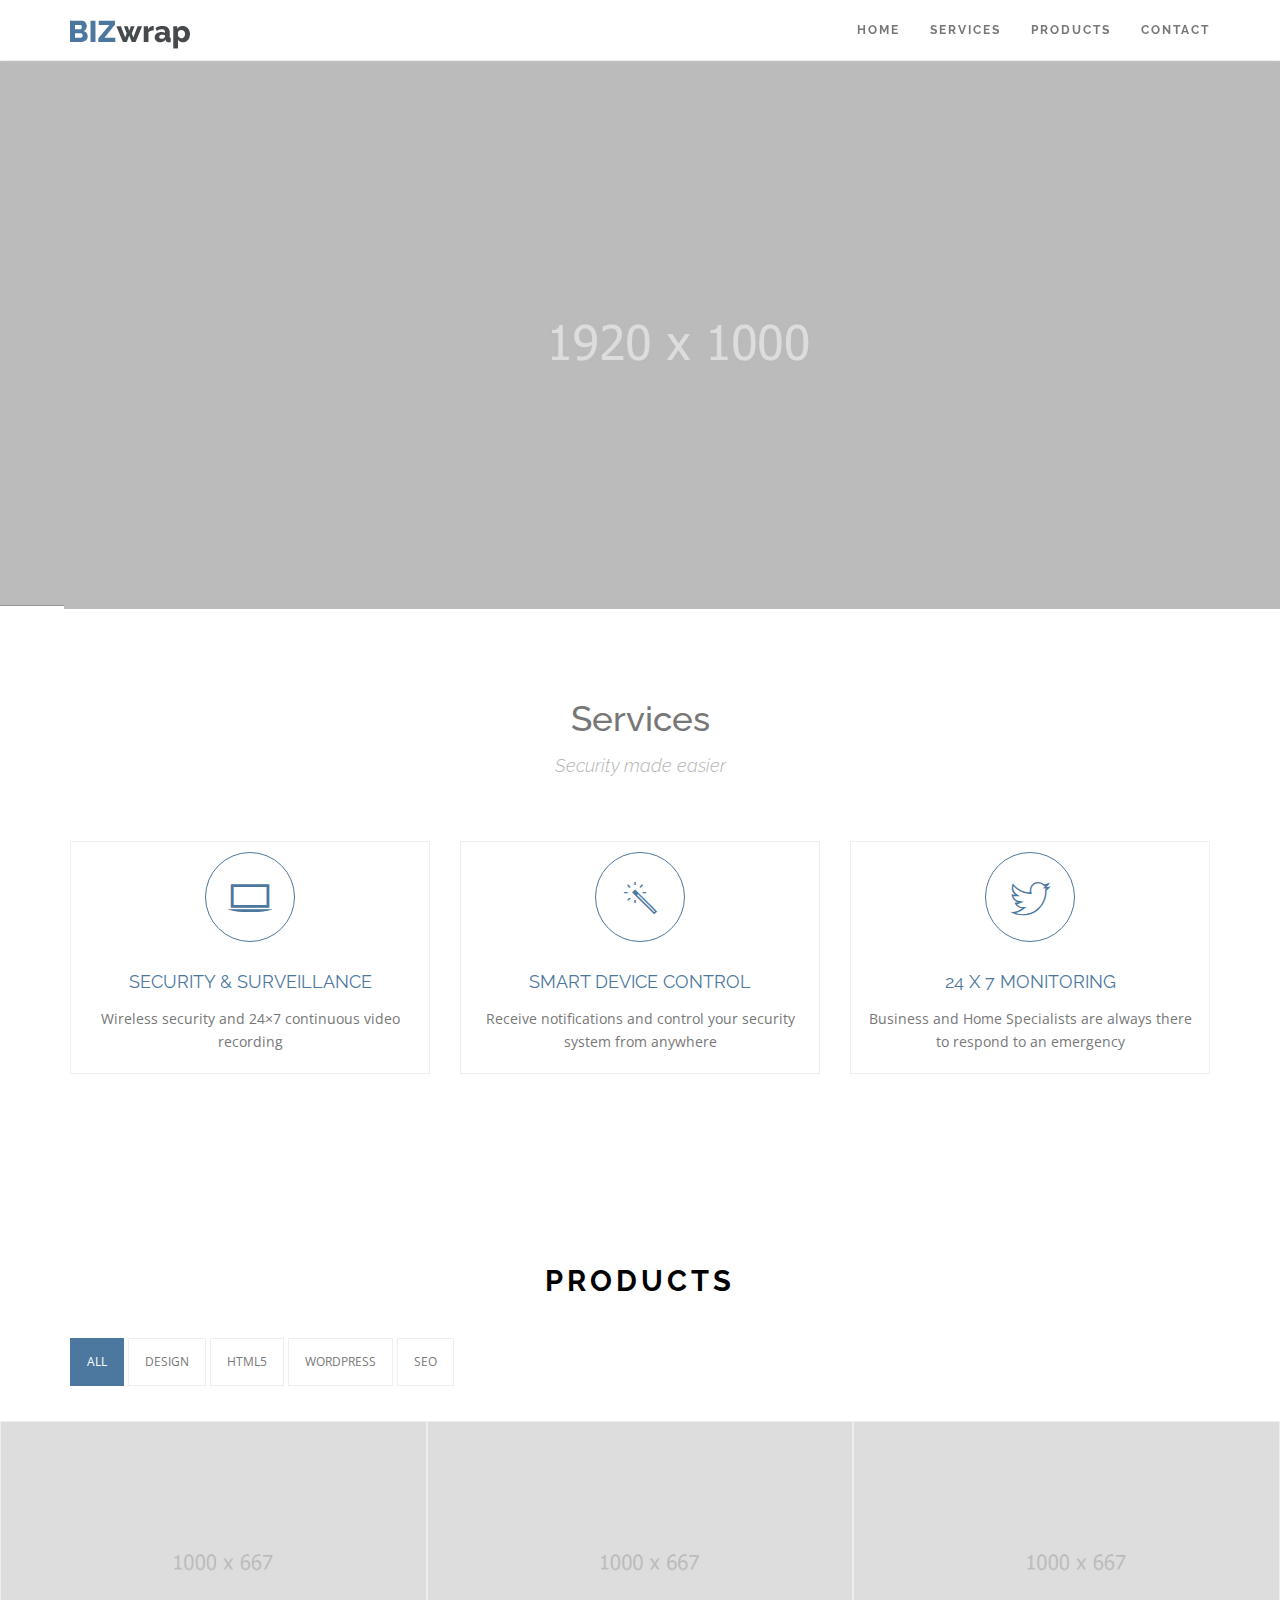
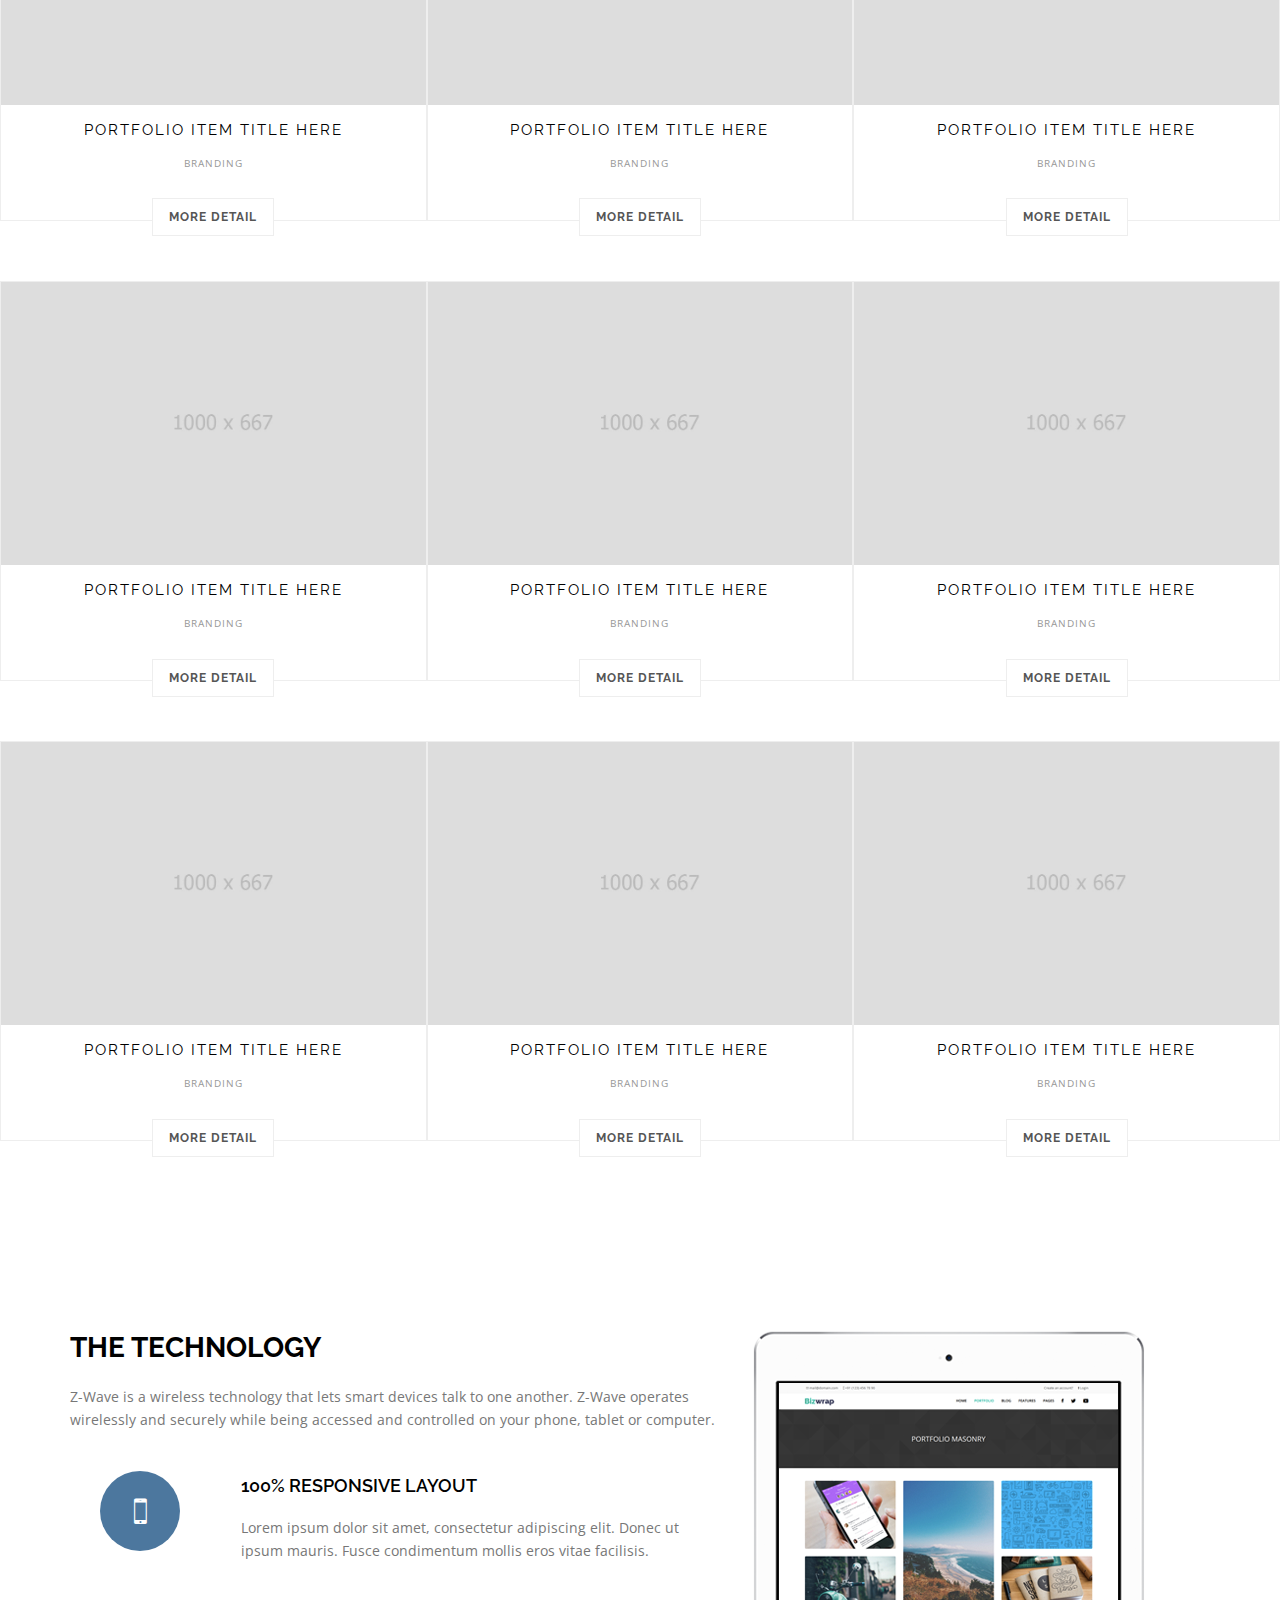
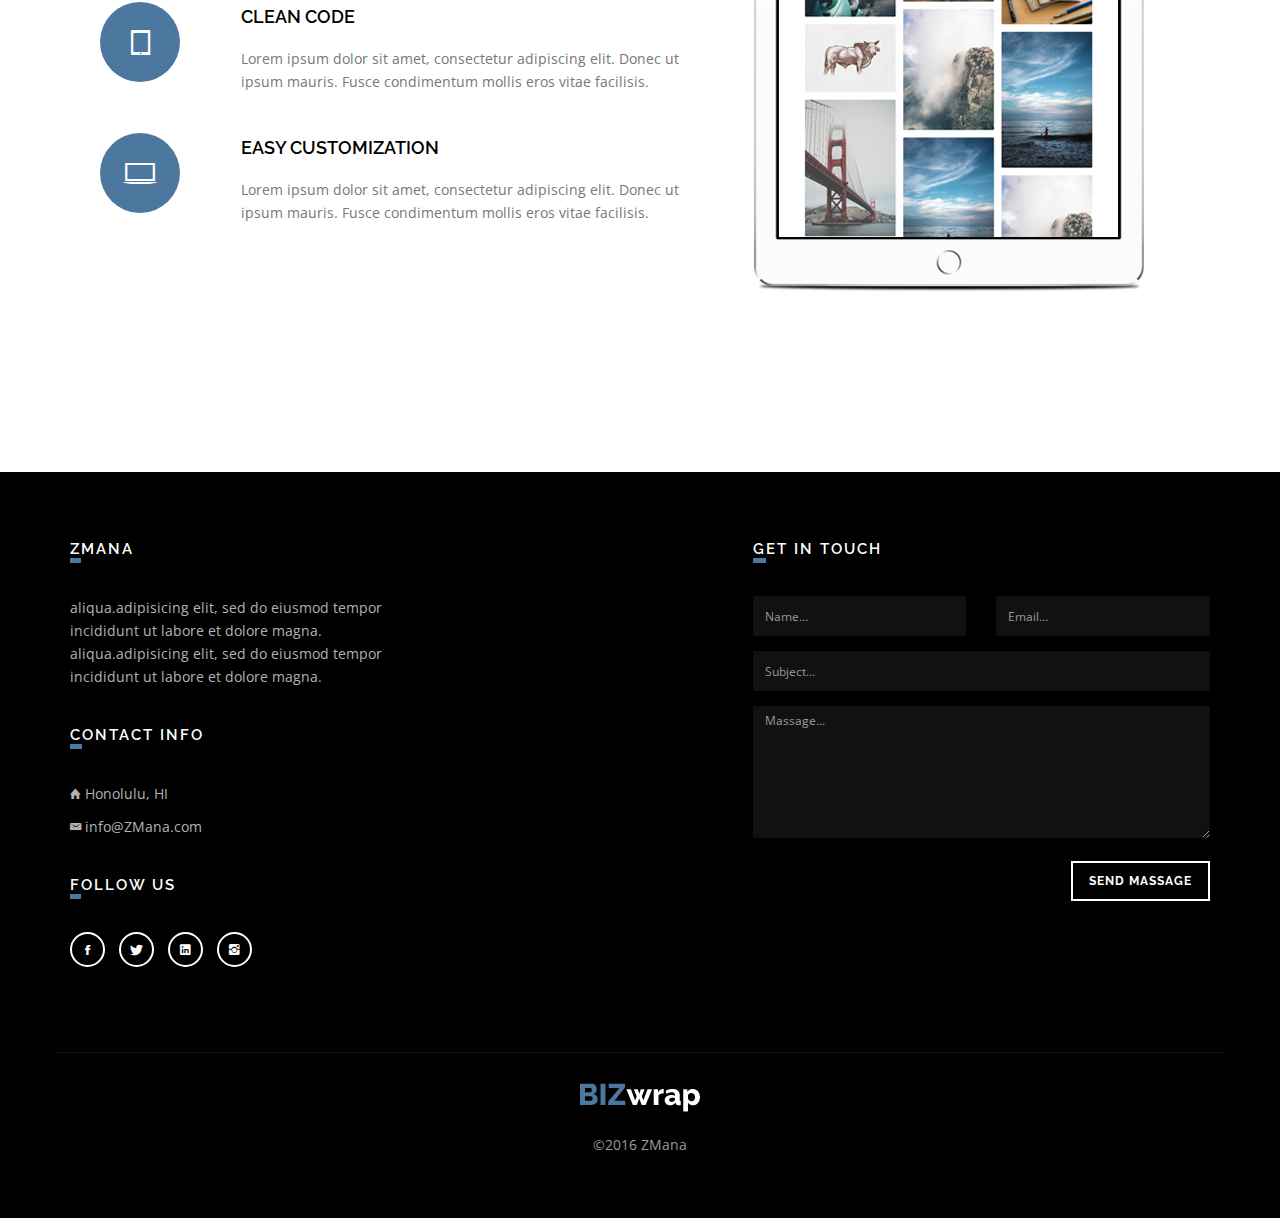
==== commit a32ea6ca: "Added the one page scroll code for navbar and section control." ====
--- a/home-onepage.html
+++ b/home-onepage.html
@@ -4,10 +4,10 @@
     <head>
         <meta charset="utf-8">
         <meta http-equiv="X-UA-Compatible" content="IE=edge">
-        <meta name="viewport" content="width=device-width, initial-scale=1.0">   
-        <title>bizwrap</title>
+        <meta name="viewport" content="width=device-width, initial-scale=1.0">
+        <title>ZMana | Safe and Secure</title>
         <meta name="description" content="HTML5 & CSS3">
-        <meta name="keywords" content="HTML5, CSS3, Theme,bootstrap3,clean design"> 
+        <meta name="keywords" content="HTML5, CSS3, Theme,bootstrap3,clean design">
         <!--bootstrap3 css-->
         <link href="assets/bootstrap/css/bootstrap.min.css" rel="stylesheet">
         <!--ion icon fonts css-->
@@ -56,9 +56,9 @@
                 <div class="container">
                     <div class="pull-right">
                         <div class="right-search">
-                            <span class="icon-search">
+                            <!-- <span class="icon-search">
                                 <i class="ion-ios-search-strong"></i>
-                            </span>
+                            </span> -->
                         </div>
                     </div>
                     <div class="navbar-header">
@@ -73,17 +73,16 @@
                     <div class="navbar-collapse collapse">
 
                         <ul class="nav navbar-nav navbar-right smooth-scroll">
-                            <li><a href="#home"><i class="ion-home"></i> Home</a></li>
-                            <li><a href="#about"><i class="ion-person-stalker"></i> About</a></li>
-                            <li><a href="#work"><i class="ion-images"></i> Portfolio</a></li>
-                            <li><a href="#services"><i class="ion-settings"></i> Services</a></li>
-                            <li><a href="#contact"><i class="ion-android-call"></i> Contact</a></li>
+                            <li><a href="#home">Home</a></li>
+                            <li><a href="#services">Services</a></li>
+                            <li><a href="#products">Products</a></li>
+                            <li><a href="#contact">Contact</a></li>
                         </ul>
 
                     </div><!--/.nav-collapse -->
                 </div><!--/.container-->
             </div><!--navigation end-->
-        </header><!--header main end-->  
+        </header><!--header main end-->
 
 
         <section id="home">
@@ -91,12 +90,12 @@
             <div class="clearfix"></div>
             <div class="slider-master">
                 <!-- Master Slider -->
-                <div class="master-slider ms-skin-default" id="masterslider"> 
+                <div class="master-slider ms-skin-default" id="masterslider">
 
                     <!-- slide 1 -->
-                    <div class="ms-slide slide-1" data-delay="14"> 
-
-                        <!-- slide background --> 
+                    <div class="ms-slide slide-1" data-delay="14">
+
+                        <!-- slide background -->
                         <img src="assets/masterslider/style/blank.gif" data-src="assets/img/m-slide1.jpg" alt="Slide1 background"/>
 
                         <h3 class="ms-layer title_main"
@@ -119,7 +118,7 @@
                            data-delay="3000"
                            data-ease="easeOutExpo"
                            data-duration="2500"
-                           data-effect="scale(1.5,1.6)"> Learn More <i class="fa fa-angle-right"></i> </a> 
+                           data-effect="scale(1.5,1.6)"> Learn More <i class="fa fa-angle-right"></i> </a>
                         <a class="ms-layer btn2 slide-btn uppercase" href="#"
                            style="left:300px; top:340px;"
                            data-type="text"
@@ -127,12 +126,12 @@
                            data-ease="easeOutExpo"
                            data-duration="2800"
                            data-effect="scale(1.5,1.6)"> Purchase Now! <i class="fa fa-angle-right"></i></a> </div>
-                    <!-- end of slide --> 
+                    <!-- end of slide -->
 
                     <!-- slide 2 -->
-                    <div class="ms-slide slide-2" data-delay="14"> 
-
-                        <!-- slide background --> 
+                    <div class="ms-slide slide-2" data-delay="14">
+
+                        <!-- slide background -->
                         <img src="assets/masterslider/style/blank.gif" data-src="assets/img/m-slide2.jpg" alt="Slide1 background"/>
 
                         <h3 class="ms-layer title_main full-wid text-center"
@@ -155,7 +154,7 @@
                            data-delay="3000"
                            data-ease="easeOutExpo"
                            data-duration="2500"
-                           data-effect="scale(1.5,1.6)"> Learn More <i class="fa fa-angle-right"></i> </a> 
+                           data-effect="scale(1.5,1.6)"> Learn More <i class="fa fa-angle-right"></i> </a>
                         <a class="ms-layer btn2 slide-btn uppercase" href="#"
                            style="left:700px; top:340px;"
                            data-type="text"
@@ -163,12 +162,12 @@
                            data-ease="easeOutExpo"
                            data-duration="2800"
                            data-effect="scale(1.5,1.6)"> Purchase Now! <i class="fa fa-angle-right"></i></a> </div>
-                    <!-- end of slide --> 
+                    <!-- end of slide -->
 
                     <!-- slide 2 -->
-                    <div class="ms-slide slide-3" data-delay="14"> 
-
-                        <!-- slide background --> 
+                    <div class="ms-slide slide-3" data-delay="14">
+
+                        <!-- slide background -->
                         <img src="assets/masterslider/style/blank.gif" data-src="assets/img/m-slide3.jpg" alt="Slide1 background"/>
 
                         <h3 class="ms-layer title_main full-wid text-center"
@@ -191,7 +190,7 @@
                            data-delay="3000"
                            data-ease="easeOutExpo"
                            data-duration="2500"
-                           data-effect="scale(1.5,1.6)"> Learn More <i class="fa fa-angle-right"></i> </a> 
+                           data-effect="scale(1.5,1.6)"> Learn More <i class="fa fa-angle-right"></i> </a>
                         <a class="ms-layer btn2 slide-btn uppercase" href="#"
                            style="left:700px; top:340px;"
                            data-type="text"
@@ -199,44 +198,44 @@
                            data-ease="easeOutExpo"
                            data-duration="2800"
                            data-effect="scale(1.5,1.6)"> Purchase Now! <i class="fa fa-angle-right"></i></a> </div>
-                    <!-- end of slide --> 
+                    <!-- end of slide -->
                 </div>
                 <!-- end Master Slider -->
             </div>
         </section>
 
-        <section class="padd-section" id="about">
+        <section class="padd-section" id="services">
             <div class="container">
                 <div class="row intro-row">
                     <div class="col-md-12 text-center wow animated fadeInUp">
-                        <h2>Bizwrap built for Minimal business Projects</h2>
-                        <h3 class="subtitle">With Clean and Modern Design</h3>
+                        <h2>Services</h2>
+                        <h3 class="subtitle">Security made easier</h3>
                     </div>
                     <div class="space-70"></div>
                     <div class=" col-sm-4">
                         <div class="services-box">
                             <i class="ion-laptop"></i>
-                            <h1>Responsive design</h1>
+                            <h1>Security & Surveillance</h1>
                             <p>
-                                Lorem ipsum dolor sit amet, consectetur adipiscing elit. Pellentesque nisl risus, porta sit amet dui eget...
+                              Wireless security and 24×7 continuous video recording
                             </p>
                         </div>
                     </div><!--services box-->
                     <div class=" col-sm-4">
                         <div class="services-box">
                             <i class="ion-ios-color-wand-outline"></i>
-                            <h1>Creative ideas</h1>
+                            <h1>Smart Device Control</h1>
                             <p>
-                                Lorem ipsum dolor sit amet, consectetur adipiscing elit. Pellentesque nisl risus, porta sit amet dui eget...
+                              Receive notifications and control your security system from anywhere
                             </p>
                         </div>
                     </div><!--services box-->
                     <div class="col-sm-4">
                         <div class="services-box">
                             <i class="ion-social-twitter-outline"></i>
-                            <h1>Bootstrap3</h1>
+                            <h1>24 x 7 Monitoring</h1>
                             <p>
-                                Lorem ipsum dolor sit amet, consectetur adipiscing elit. Pellentesque nisl risus, porta sit amet dui eget...
+                              Business and Home Specialists are always there to respond to an emergency
                             </p>
                         </div>
                     </div><!--services box-->
@@ -244,11 +243,11 @@
             </div><!--intro with services end-->
         </section><!--about section end-->
 
-        <section id="work" class="padd-section">
+        <section id="products" class="padd-section">
             <div class="container">
                 <div class="row">
                     <div class="col-md-12">
-                        <h3 class="heading-sec">Recent work</h3>
+                        <h3 class="heading-sec">Products</h3>
                     </div>
                 </div><!--row-->
                 <div class="row">
@@ -401,46 +400,45 @@
                 <div class="container">
                     <div class="row">
                         <div class="col-md-7 features">
-                            <h3>Our services</h3>
+                            <h3>The Technology</h3>
                             <p>
-                                Lorem ipsum dolor sit amet, consectetur adipiscing elit. Donec ut ipsum mauris. Fusce condimentum mollis eros vitae facilisis. Praesent gravida dignissim felis, id sagittis mauris rutrum non. Nullam pretium id sem ut hendrerit.
-                            </p>
+                              Z-Wave is a wireless technology that lets smart devices talk to one another. Z-Wave operates wirelessly and securely while being accessed and controlled on your phone, tablet or computer.                            </p>
+                            <div class="space-30"></div>
+                            <div class="row">
+                                <div class="col-md-3 services-icon">
+                                    <i class="ion-iphone"></i>
+                                </div>
+                                <div class="col-md-9 services-text">
+                                    <h4 class="heading-mini">100% Responsive layout</h4>
+                                    <p>
+                                        Lorem ipsum dolor sit amet, consectetur adipiscing elit. Donec ut ipsum mauris. Fusce condimentum mollis eros vitae facilisis.
+                                    </p>
+                                </div>
+                            </div><!--services list-->
+                            <div class="space-30"></div>
+                            <div class="row">
+                                <div class="col-md-3 services-icon">
+                                    <i class="ion-ipad"></i>
+                                </div>
+                                <div class="col-md-9 services-text">
+                                    <h4 class="heading-mini">Clean code</h4>
+                                    <p>
+                                        Lorem ipsum dolor sit amet, consectetur adipiscing elit. Donec ut ipsum mauris. Fusce condimentum mollis eros vitae facilisis.
+                                    </p>
+                                </div>
+                            </div><!--services list-->
                             <div class="space-30"></div>
                             <div class="row">
                                 <div class="col-md-3 services-icon">
                                     <i class="ion-laptop"></i>
                                 </div>
                                 <div class="col-md-9 services-text">
-                                    <h4 class="heading-mini">100% Responsive layout</h4>
+                                    <h4 class="heading-mini">Easy customization</h4>
                                     <p>
-                                        Lorem ipsum dolor sit amet, consectetur adipiscing elit. Donec ut ipsum mauris. Fusce condimentum mollis eros vitae facilisis. 
+                                        Lorem ipsum dolor sit amet, consectetur adipiscing elit. Donec ut ipsum mauris. Fusce condimentum mollis eros vitae facilisis.
                                     </p>
                                 </div>
                             </div><!--services list-->
-                            <div class="space-30"></div>
-                            <div class="row">
-                                <div class="col-md-3 services-icon">
-                                    <i class="ion-ios-barcode-outline"></i>
-                                </div>
-                                <div class="col-md-9 services-text">
-                                    <h4 class="heading-mini">Clean code</h4>
-                                    <p>
-                                        Lorem ipsum dolor sit amet, consectetur adipiscing elit. Donec ut ipsum mauris. Fusce condimentum mollis eros vitae facilisis. 
-                                    </p>
-                                </div>
-                            </div><!--services list-->
-                            <div class="space-30"></div>
-                            <div class="row">
-                                <div class="col-md-3 services-icon">
-                                    <i class="ion-compose"></i>
-                                </div>
-                                <div class="col-md-9 services-text">
-                                    <h4 class="heading-mini">Easy customization</h4>
-                                    <p>
-                                        Lorem ipsum dolor sit amet, consectetur adipiscing elit. Donec ut ipsum mauris. Fusce condimentum mollis eros vitae facilisis. 
-                                    </p>
-                                </div>
-                            </div><!--services list-->
 
 
                         </div>
@@ -453,9 +451,9 @@
             </section><!--features end-->
         </div>
 
-        <section id="content-region-2" class="padding-40 parallax-1">
-
-            <div class="container">
+        <!-- <section id="content-region-2" class="padding-40 parallax-1"> -->
+
+            <!-- <div class="container">
                 <div class="row">
                     <div class="col-md-12 text-center">
                         <div class="testimonials">
@@ -477,9 +475,9 @@
                     </div>
 
                 </div>
-            </div>
-        </section> <!--testimonials section end here-->
-        <div class="space-70"></div>
+            </div> -->
+        <!-- </section> <testimonials section end here-->
+        <!-- <div class="space-70"></div>
         <div class="space-50"></div>
         <div class="newsletter-section">
             <div class="container">
@@ -490,8 +488,8 @@
                             Subscribe to our newsletter
                         </p>
                     </div>
-                </div><!--row-->
-
+                </div><!row-->
+<!--
                 <div class="row">
                     <div class="col-sm-4 col-sm-offset-4 text-center">
                         <form method="post" action="#" class="form-subscribe">
@@ -501,22 +499,22 @@
                     </div>
                 </div>
             </div>
-        </div>
-        <div class="cta-bg">
+        </div>  -->
+        <!-- <div class="cta-bg">
             <div class="container text-center">
                 <h3>Simple and Minimal Design
                     <a href="#" class="btn btn-lg btn-white btn-radius">Purchase Now</a>
                 </h3>
             </div>
-        </div>
-        <div class="space-70"></div>
+        </div> -->
+        <!-- <div class="space-70"></div>
         <div class="container">
             <div class="row">
                 <div class="col-md-12">
                     <h3 class="heading-sec">Latest news</h3>
                 </div>
-            </div><!--row-->
-            <div class="row">
+            </div><row-->
+            <!-- <div class="row">
                 <div class="col-md-4 col-sm-6 margin-btm-20">
                     <div class="news-sec">
                         <div class="news-thumnail">
@@ -532,8 +530,8 @@
                             </p>
                         </div>
                     </div>
-                </div><!--latest news items-->
-                <div class="col-md-4 col-sm-6 margin-btm-20">
+                </div><latest news items-->
+                <!-- <div class="col-md-4 col-sm-6 margin-btm-20">
                     <div class="news-sec">
                         <div class="news-thumnail">
                             <a href="blog-post.html">
@@ -547,9 +545,9 @@
                                 aliqua.adipisicing elit, sed do eiusmod tempor incididunt ut labore et dolore magna..
                             </p>
                         </div>
-                    </div>
-                </div><!--latest news items-->
-                <div class="col-md-4 col-sm-6 margin-btm-20">
+                    </div> -->
+                <!-- </div><!latest news items-->
+                <!-- <div class="col-md-4 col-sm-6 margin-btm-20">
                     <div class="news-sec">
                         <div class="news-thumnail">
                             <a href="blog-post.html">
@@ -564,9 +562,12 @@
                             </p>
                         </div>
                     </div>
-                </div><!--latest news items-->
-            </div><!--row end-->
-        </div><!--container recent news end-->
+                </div>              -->
+                <!--latest news items-->
+            <!-- </div> -->
+            <!--row end-->
+        <!-- </div> -->
+        <!--container recent news end-->
 
         <section id="contact">
             <div class="space-50"></div>
@@ -575,7 +576,7 @@
                     <div class="row">
                         <div class="col-md-4 margin-btm-20">
                             <div class="footer-col">
-                                <h3>Bizwrap</h3>
+                                <h3>ZMana</h3>
                                 <p>
                                     aliqua.adipisicing elit, sed do eiusmod tempor incididunt ut labore et dolore magna. aliqua.adipisicing elit, sed do eiusmod tempor incididunt ut labore et dolore magna.
                                 </p>
@@ -583,32 +584,32 @@
                             <div class="space-20"></div>
                             <div class="footer-col">
                                 <h3>contact info</h3>
-                                <p><i class="ion-home"></i> pearl tower,3rd floor,jaipur,302012</p>
-                                <p><i class="ion-iphone"></i> +91 9887568614</p>
-                                <p><i class="ion-email"></i> mail@domain.com</p>
+                                <p><i class="ion-home"></i> Honolulu, HI</p>
+                                <!-- <p><i class="ion-iphone"></i> (808)xxx-xxxx</p> -->
+                                <p><i class="ion-email"></i> info@ZMana.com</p>
                             </div>
                             <div class="space-20"></div>
                             <div class="footer-col">
                                 <h3>Follow us</h3>
                                 <ul class=" list-inline social-btn">
                                     <li><a href="#"><i class="ion-social-facebook" data-toggle="tooltip" data-placement="top" title="" data-original-title="Like On Facebook"></i></a></li>
-                                    <li><a href="#"><i class="ion-social-twitter" data-toggle="tooltip" data-placement="top" title="" data-original-title="Follow On twitter"></i></a></li>
-                                    <li><a href="#"><i class="ion-social-googleplus" data-toggle="tooltip" data-placement="top" title="" data-original-title="Follow On googleplus"></i></a></li>
-                                    <li><a href="#"><i class="ion-social-pinterest" data-toggle="tooltip" data-placement="top" title="" data-original-title="pinterest"></i></a></li>
-                                    <li><a href="#"><i class="ion-social-skype" data-toggle="tooltip" data-placement="top" title="" data-original-title="skype"></i></a></li>
+                                    <li><a href="#"><i class="ion-social-twitter" data-toggle="tooltip" data-placement="top" title="" data-original-title="Follow On Twitter"></i></a></li>
+                                    <li><a href="#"><i class="ion-social-linkedin" data-toggle="tooltip" data-placement="top" title="" data-original-title="Follow On LinkedIn"></i></a></li>
+                                    <li><a href="#"><i class="ion-social-instagram" data-toggle="tooltip" data-placement="top" title="" data-original-title="Follow On Instagram"></i></a></li>
+
                                 </ul>
                             </div><!--footer social col-->
                         </div><!--col-4 end-->
                         <div class="col-md-3 margin-btm-20">
                             <div class="footer-col">
-                                <h3>Latest post</h3>
+                                <!-- <h3>Latest post</h3>
                                 <ul class="post-list list-unstyled">
                                     <li><a href="#" class="hover-color">Blog post with image</a></li>
                                     <li><a href="#" class="hover-color">lorem ipsum dollor sit amet</a></li>
                                     <li><a href="#" class="hover-color">Blog post with audio</a></li>
                                     <li><a href="#" class="hover-color">lorem ipsum dollor sit amet</a></li>
                                     <li><a href="#" class="hover-color">Blog post with quote</a></li>
-                                </ul>
+                                </ul> -->
                             </div>
                         </div><!--latest post col end-->
                         <div class="col-md-5">
@@ -629,19 +630,19 @@
                                             <textarea class="form-control" placeholder="Massage..." rows="7"></textarea>
                                         </div>
                                         <div class="col-md-12 text-right">
-                                            <button type="submit" class="btn btn-lg btn-white">Send massege</button>
+                                            <button type="submit" class="btn btn-lg btn-white">Send massage</button>
                                         </div>
                                     </div>
                                 </form>
                             </div>
                         </div><!--get in touch col end-->
-                    </div><!--footer main row end-->  
+                    </div><!--footer main row end-->
                     <div class="space-70"></div>
                     <div class="row">
                         <div class="col-md-12 text-center footer-bottom">
                             <a href="index.html"> <img src="assets/img/logo-white.png" alt=""></a>
                             <div class="space-20"></div>
-                            <span>&copy;2016.all right resrved.Design by design_mylife</span>
+                            <span>&copy;2016 ZMana</span>
                         </div>
                     </div><!--footer copyright row end-->
                 </div><!--container-->
@@ -664,7 +665,7 @@
         <script src="assets/js/app.js" type="text/javascript"></script>
         <script src="assets/js/mailchimp-custom.js" type="text/javascript"></script>
         <!--page template scripts-->
-        <script src="assets/masterslider/masterslider.min.js"></script> 
+        <script src="assets/masterslider/masterslider.min.js"></script>
         <script src="assets/js/masterslider-custom.js" type="text/javascript"></script>
         <script>
             //Auto Close Responsive Navbar on Click
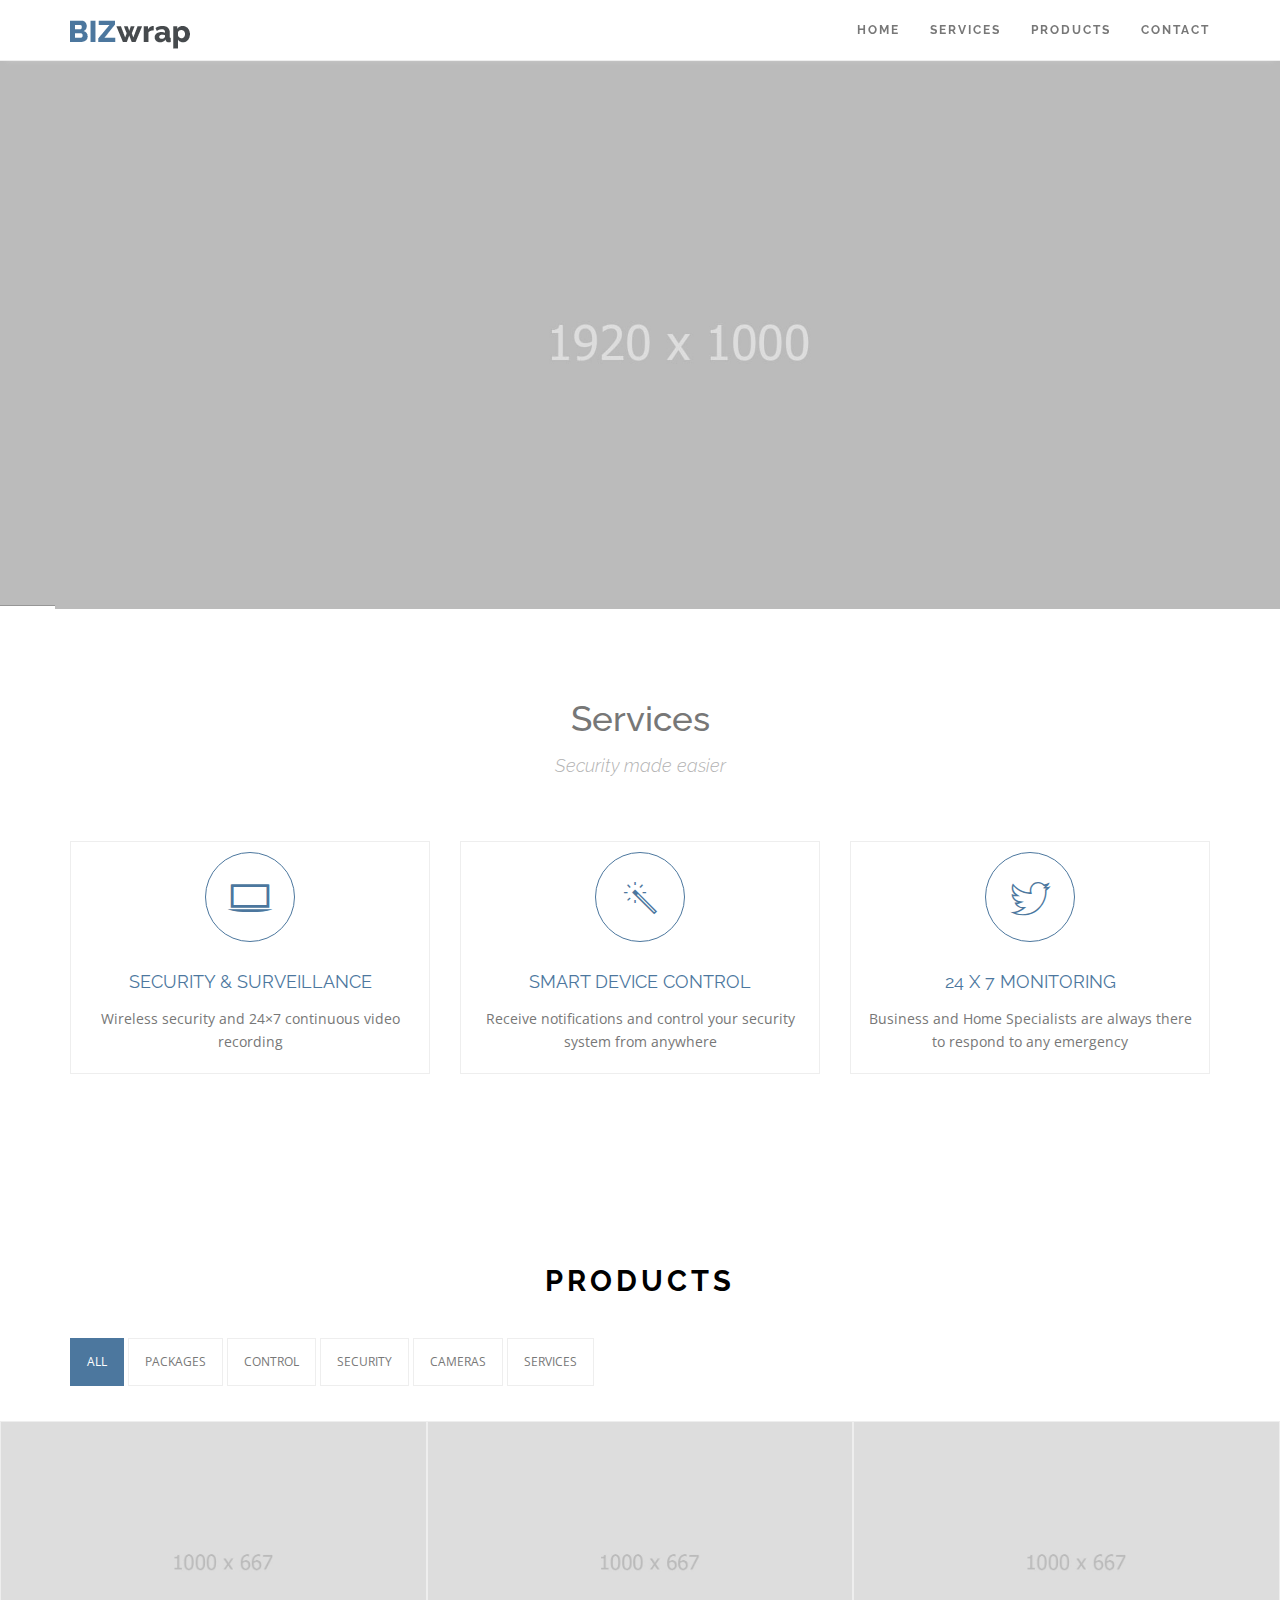
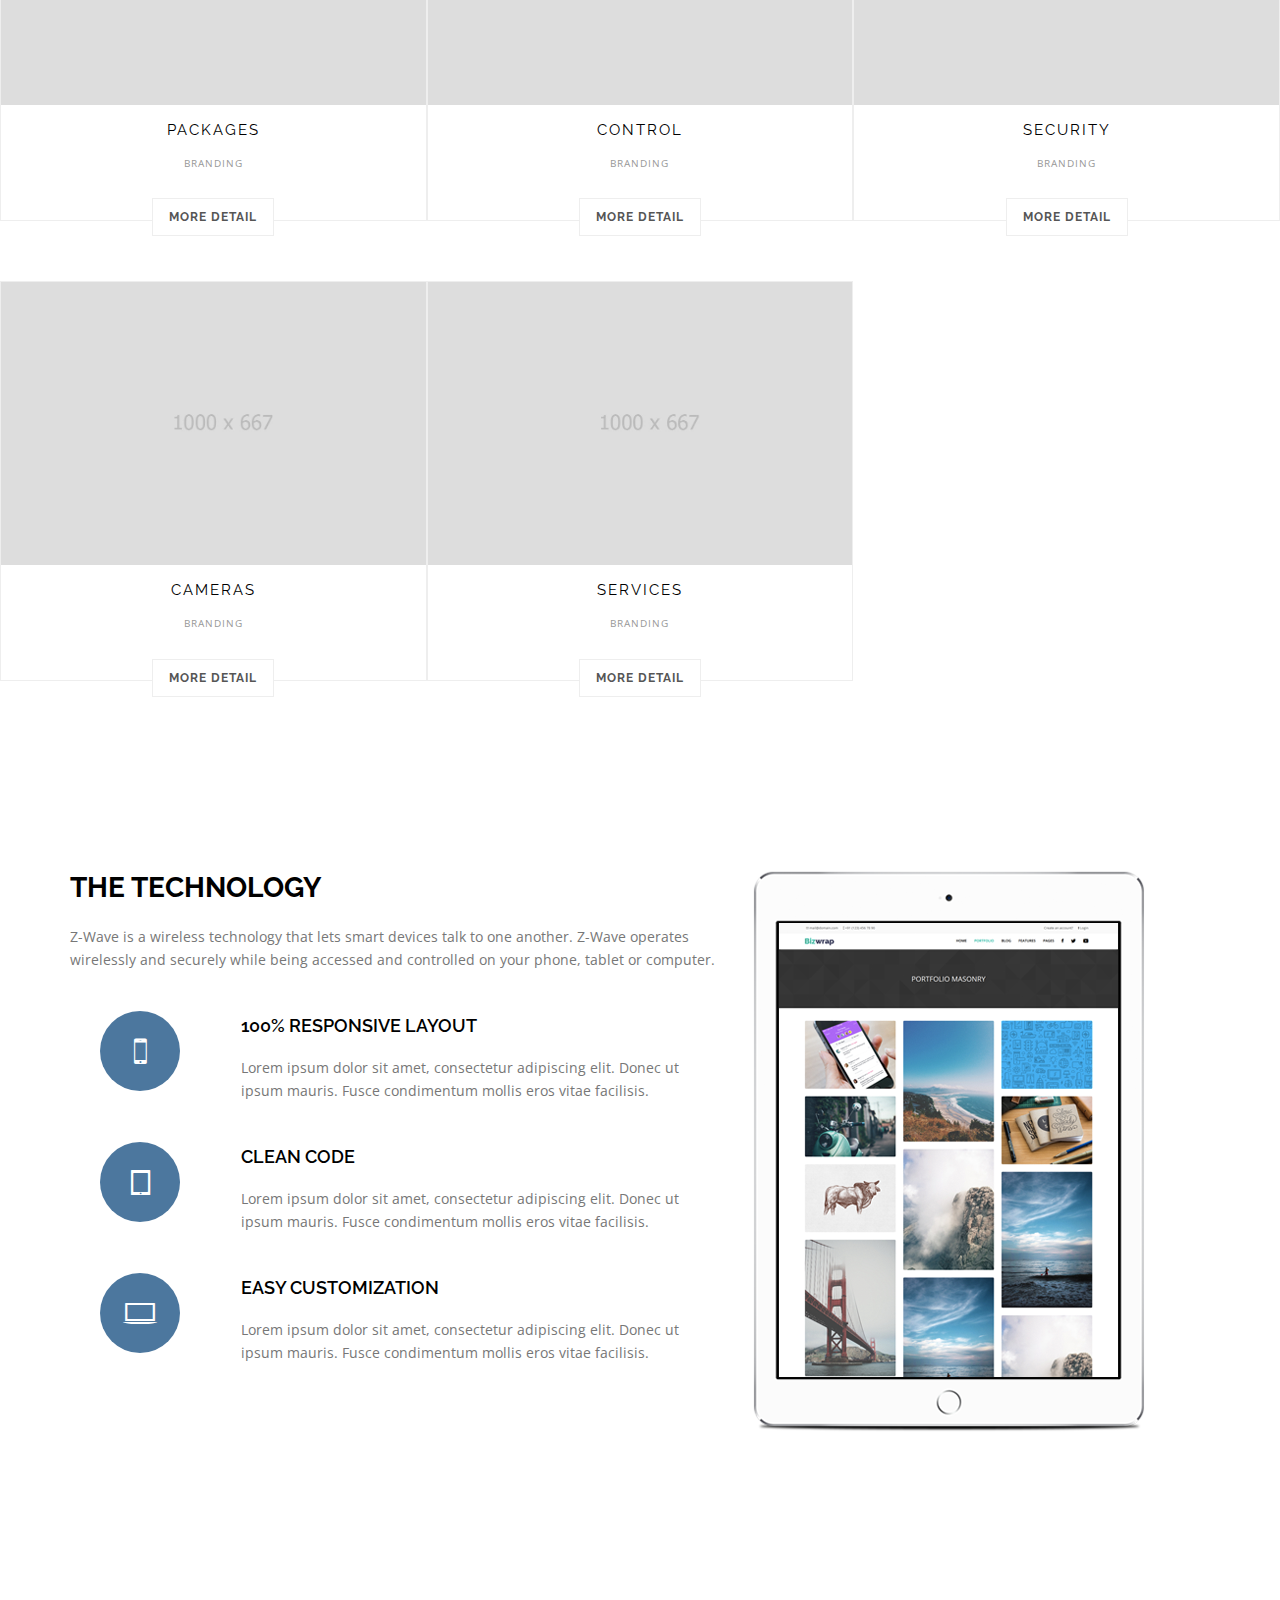
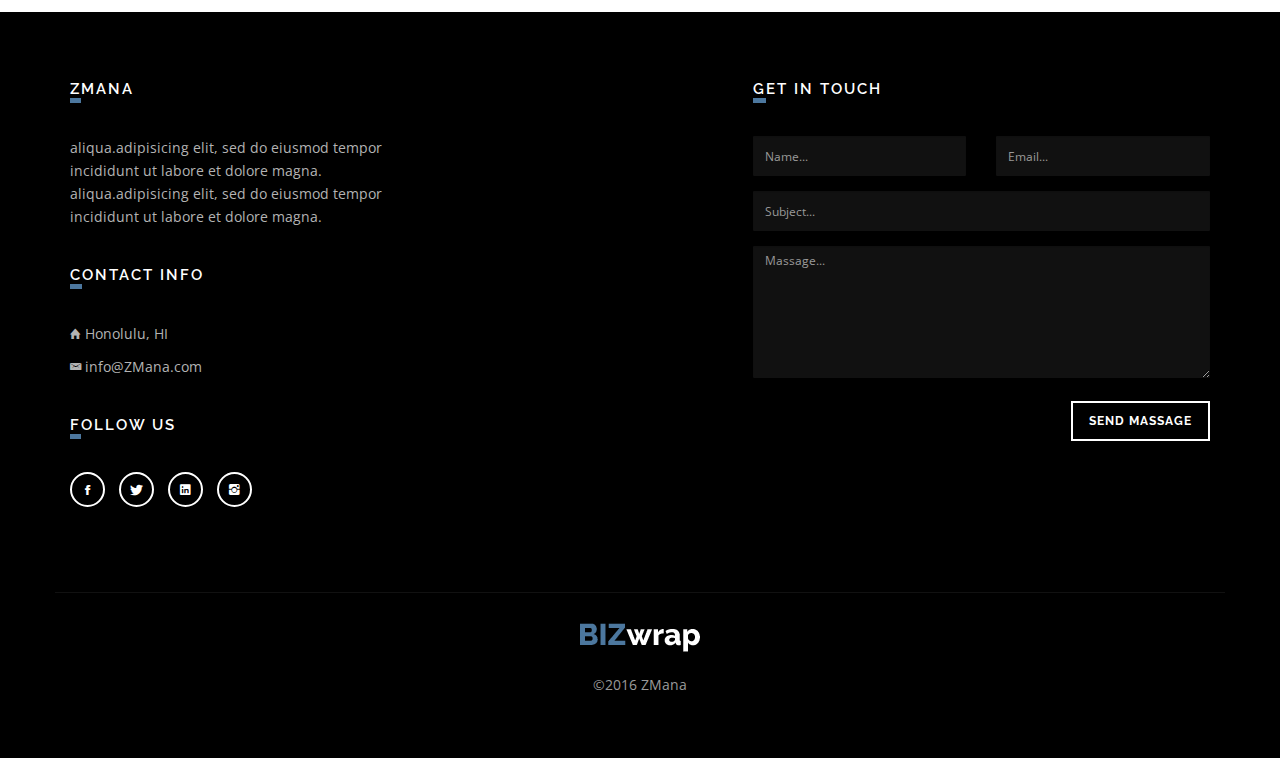
==== commit ccf8839f: "Addded titles in Products" ====
--- a/home-onepage.html
+++ b/home-onepage.html
@@ -235,7 +235,7 @@
                             <i class="ion-social-twitter-outline"></i>
                             <h1>24 x 7 Monitoring</h1>
                             <p>
-                              Business and Home Specialists are always there to respond to an emergency
+                              Business and Home Specialists are always there to respond to any emergency
                             </p>
                         </div>
                     </div><!--services box-->
@@ -254,10 +254,11 @@
                     <div class="col-md-12">
                         <ul class="portfolio-filters">
                             <li class="filter active" data-filter="all">all</li>
-                            <li class="filter" data-filter="design">design</li>
-                            <li class="filter" data-filter="html">HTML5</li>
-                            <li class="filter" data-filter="wordpress">Wordpress</li>
-                            <li class="filter" data-filter="seo">Seo</li>
+                            <li class="filter" data-filter="design">Packages</li>
+                            <li class="filter" data-filter="html">Control</li>
+                            <li class="filter" data-filter="wordpress">Security</li>
+                            <li class="filter" data-filter="seo">Cameras</li>
+                            <li class="filter" data-filter="seo">Services</li>
                         </ul>
                     </div>
                 </div><!--row-->
@@ -271,7 +272,7 @@
                             </a>
                         </div>
                         <div class="portfolio-desc text-center">
-                            <h4 class="portfolio-post-title">portfolio item title here</h4>
+                            <h4 class="portfolio-post-title">Packages</h4>
                             <span class="portfolio-post-cat">Branding</span>
                             <h4><a href="portfolio-single.html" class="btn theme-btn-default btn-lg">More detail</a></h4>
                         </div>
@@ -285,7 +286,7 @@
                             </a>
                         </div>
                         <div class="portfolio-desc text-center">
-                            <h4 class="portfolio-post-title">portfolio item title here</h4>
+                            <h4 class="portfolio-post-title">Control</h4>
                             <span class="portfolio-post-cat">Branding</span>
                             <h4><a href="portfolio-single.html" class="btn theme-btn-default btn-lg">More detail</a></h4>
                         </div>
@@ -299,7 +300,7 @@
                             </a>
                         </div>
                         <div class="portfolio-desc text-center">
-                            <h4 class="portfolio-post-title">portfolio item title here</h4>
+                            <h4 class="portfolio-post-title">Security</h4>
                             <span class="portfolio-post-cat">Branding</span>
                             <h4><a href="portfolio-single.html" class="btn theme-btn-default btn-lg">More detail</a></h4>
                         </div>
@@ -313,7 +314,7 @@
                             </a>
                         </div>
                         <div class="portfolio-desc text-center">
-                            <h4 class="portfolio-post-title">portfolio item title here</h4>
+                            <h4 class="portfolio-post-title">Cameras</h4>
                             <span class="portfolio-post-cat">Branding</span>
                             <h4><a href="portfolio-single.html" class="btn theme-btn-default btn-lg">More detail</a></h4>
                         </div>
@@ -327,68 +328,13 @@
                             </a>
                         </div>
                         <div class="portfolio-desc text-center">
-                            <h4 class="portfolio-post-title">portfolio item title here</h4>
+                            <h4 class="portfolio-post-title">Services</h4>
                             <span class="portfolio-post-cat">Branding</span>
                             <h4><a href="portfolio-single.html" class="btn theme-btn-default btn-lg">More detail</a></h4>
                         </div>
                     </div>
                 </div><!--portfolio item -->
-                <div class=" mix html seo col-md-4 col-sm-6 margin-btm-40 no-padding">
-                    <div class="portfolio-sec">
-                        <div class="portfolio-thumnail">
-                            <a href="portfolio-single.html">
-                                <img src="assets/img/work/work-6.jpg" class="img-responsive" alt="">
-                            </a>
-                        </div>
-                        <div class="portfolio-desc text-center">
-                            <h4 class="portfolio-post-title">portfolio item title here</h4>
-                            <span class="portfolio-post-cat">Branding</span>
-                            <h4><a href="portfolio-single.html" class="btn theme-btn-default btn-lg">More detail</a></h4>
-                        </div>
-                    </div>
-                </div><!--portfolio item -->
-                <div class=" mix html  seo col-md-4 col-sm-6 margin-btm-40 no-padding">
-                    <div class="portfolio-sec">
-                        <div class="portfolio-thumnail">
-                            <a href="portfolio-single.html">
-                                <img src="assets/img/work/work-7.jpg" class="img-responsive" alt="">
-                            </a>
-                        </div>
-                        <div class="portfolio-desc text-center">
-                            <h4 class="portfolio-post-title">portfolio item title here</h4>
-                            <span class="portfolio-post-cat">Branding</span>
-                            <h4><a href="portfolio-single.html" class="btn theme-btn-default btn-lg">More detail</a></h4>
-                        </div>
-                    </div>
-                </div><!--portfolio item -->
-                <div class=" mix wordpress design col-md-4 col-sm-6 margin-btm-40 no-padding">
-                    <div class="portfolio-sec">
-                        <div class="portfolio-thumnail">
-                            <a href="portfolio-single.html">
-                                <img src="assets/img/work/work-8.jpg" class="img-responsive" alt="">
-                            </a>
-                        </div>
-                        <div class="portfolio-desc text-center">
-                            <h4 class="portfolio-post-title">portfolio item title here</h4>
-                            <span class="portfolio-post-cat">Branding</span>
-                            <h4><a href="portfolio-single.html" class="btn theme-btn-default btn-lg">More detail</a></h4>
-                        </div>
-                    </div>
-                </div><!--portfolio item -->
-                <div class=" mix design wordpress col-md-4 col-sm-6 margin-btm-40 no-padding">
-                    <div class="portfolio-sec">
-                        <div class="portfolio-thumnail">
-                            <a href="portfolio-single.html">
-                                <img src="assets/img/work/work-1.jpg" class="img-responsive" alt="">
-                            </a>
-                        </div>
-                        <div class="portfolio-desc text-center">
-                            <h4 class="portfolio-post-title">portfolio item title here</h4>
-                            <span class="portfolio-post-cat">Branding</span>
-                            <h4><a href="portfolio-single.html" class="btn theme-btn-default btn-lg">More detail</a></h4>
-                        </div>
-                    </div>
-                </div><!--portfolio item -->
+              
             </div><!--grid-->
 
         </section>
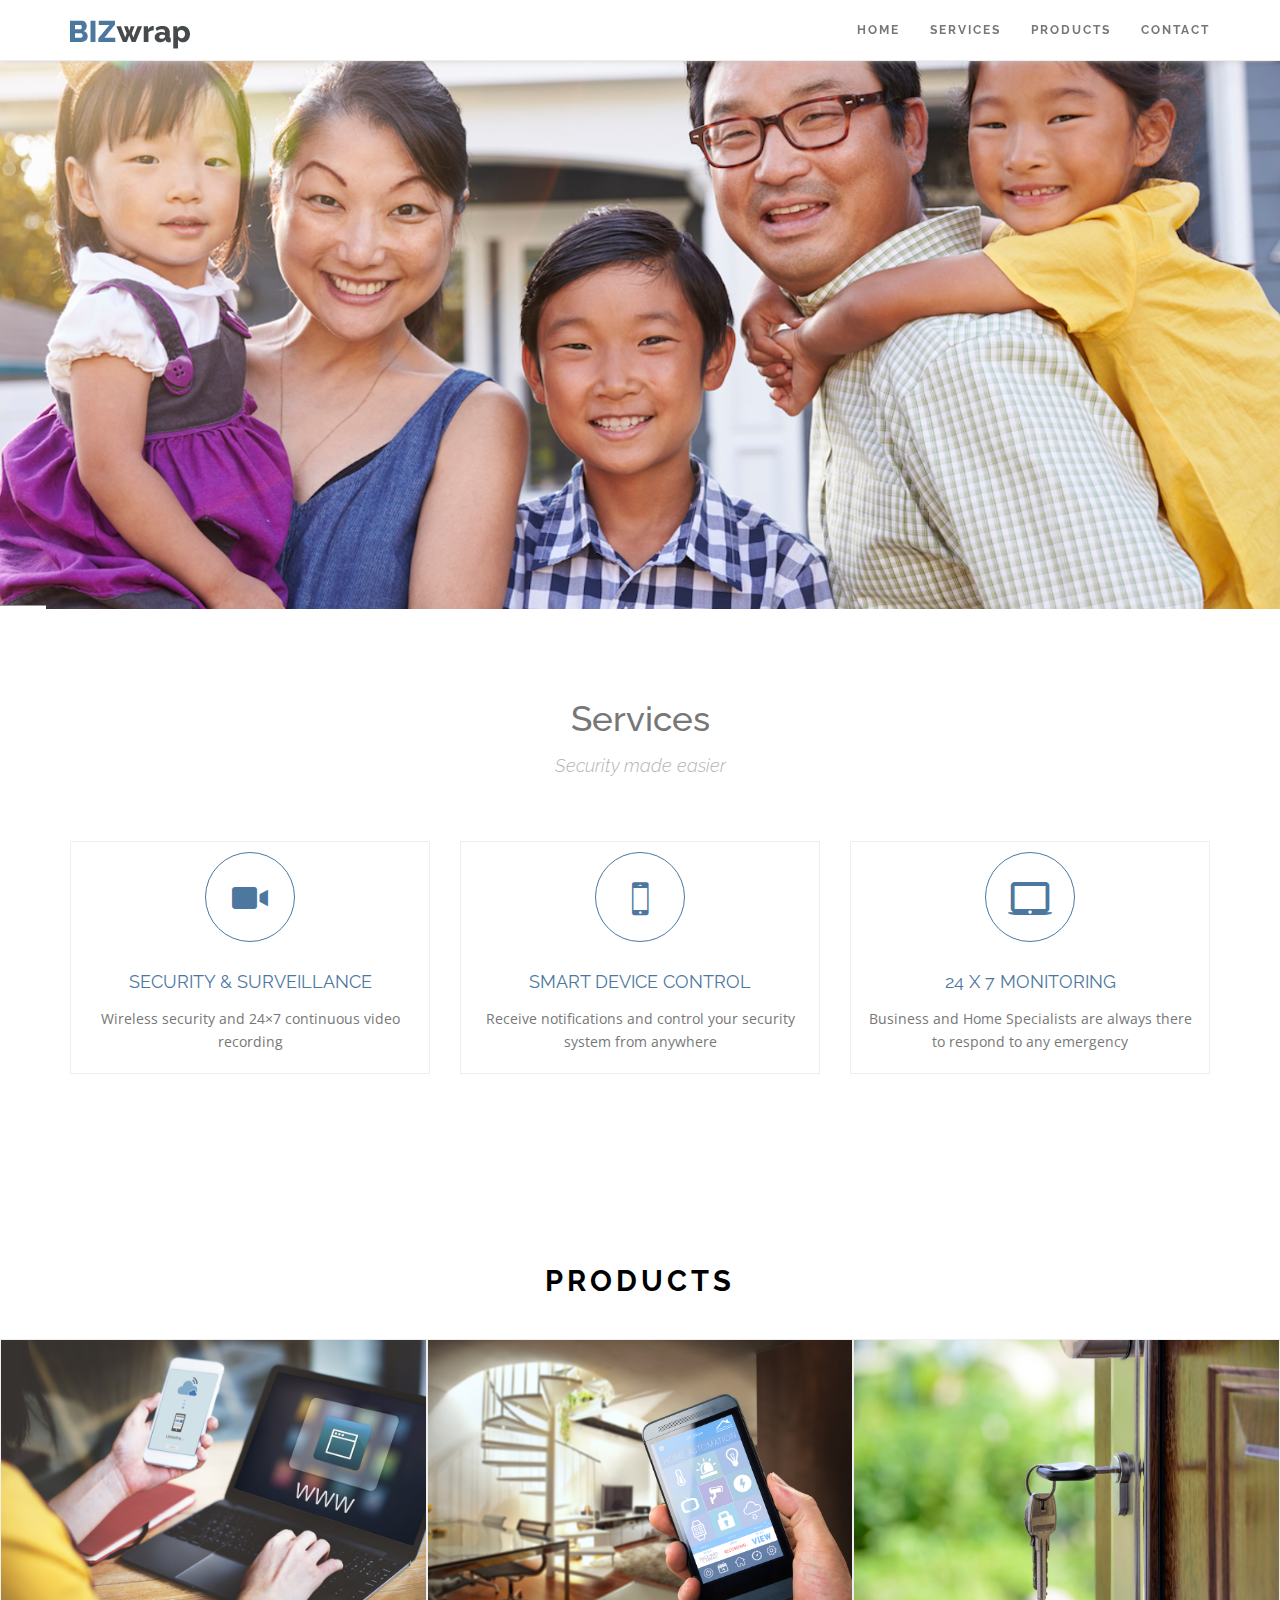
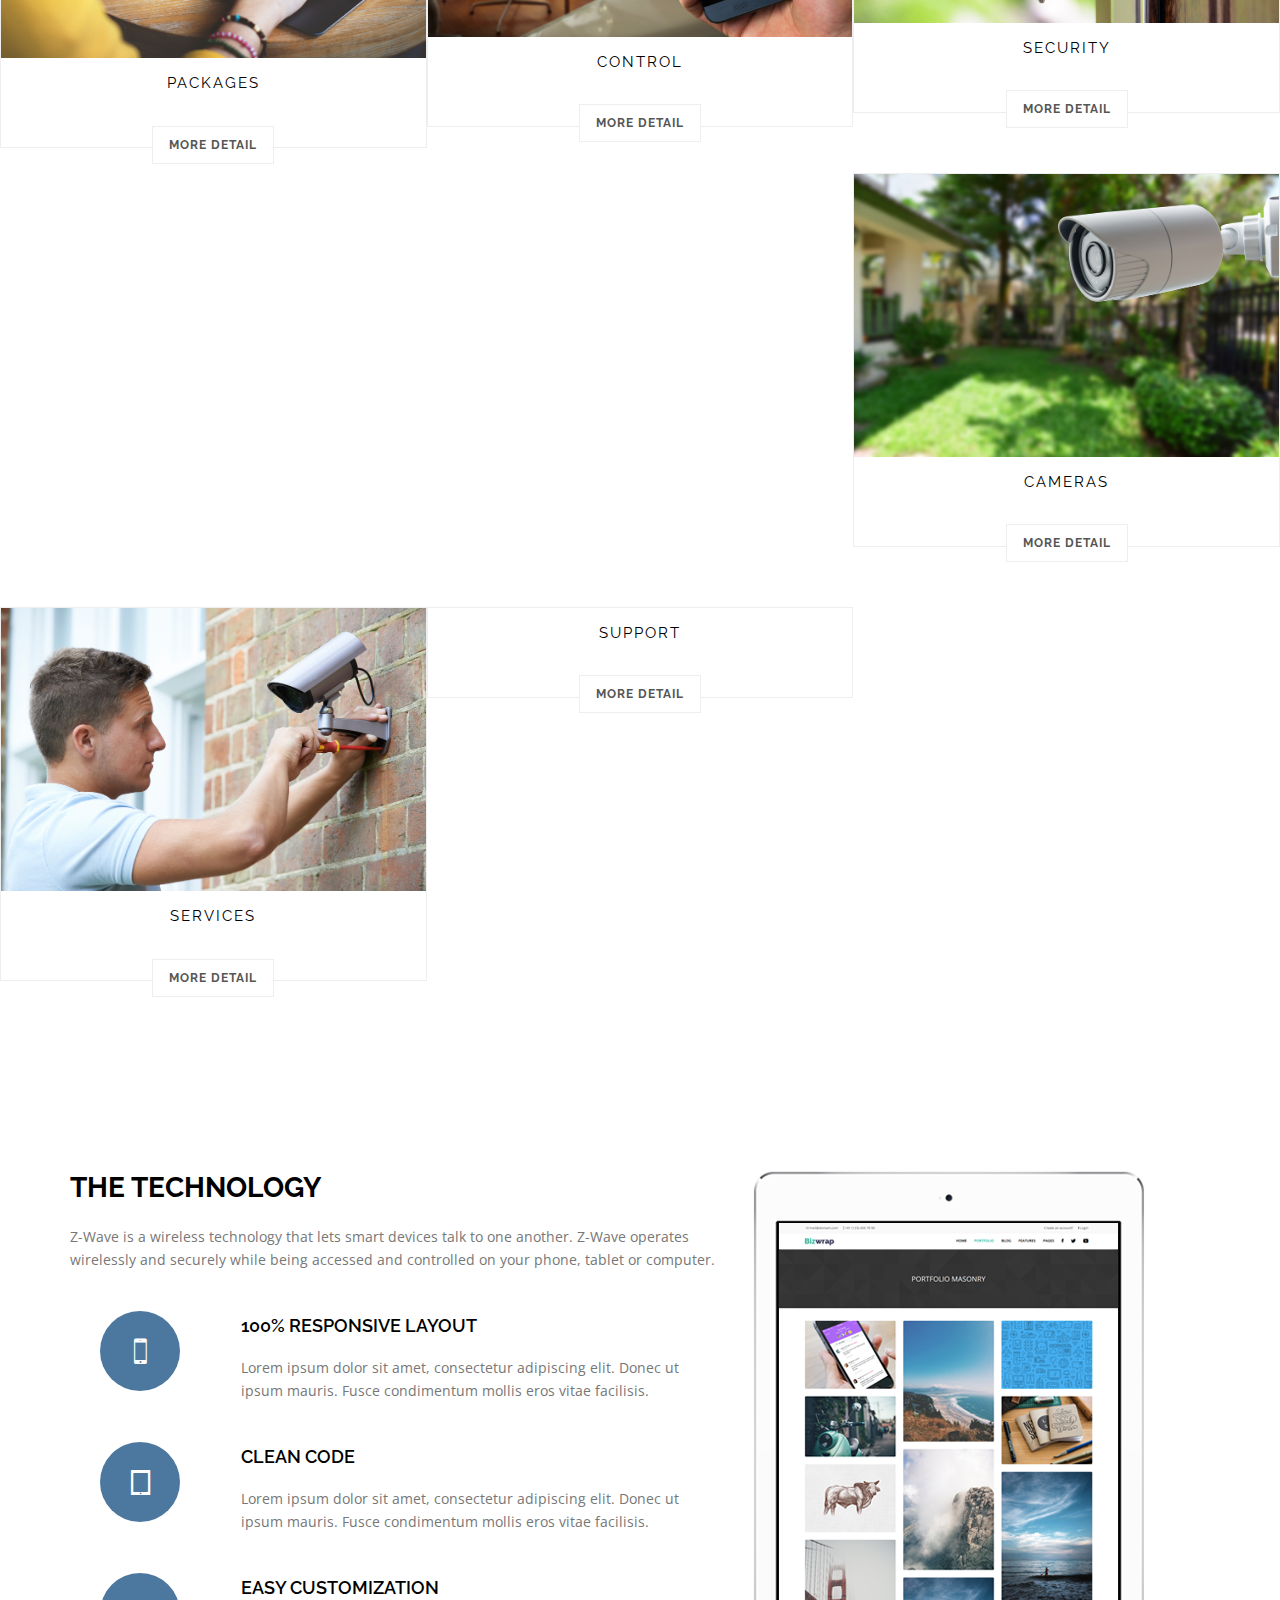
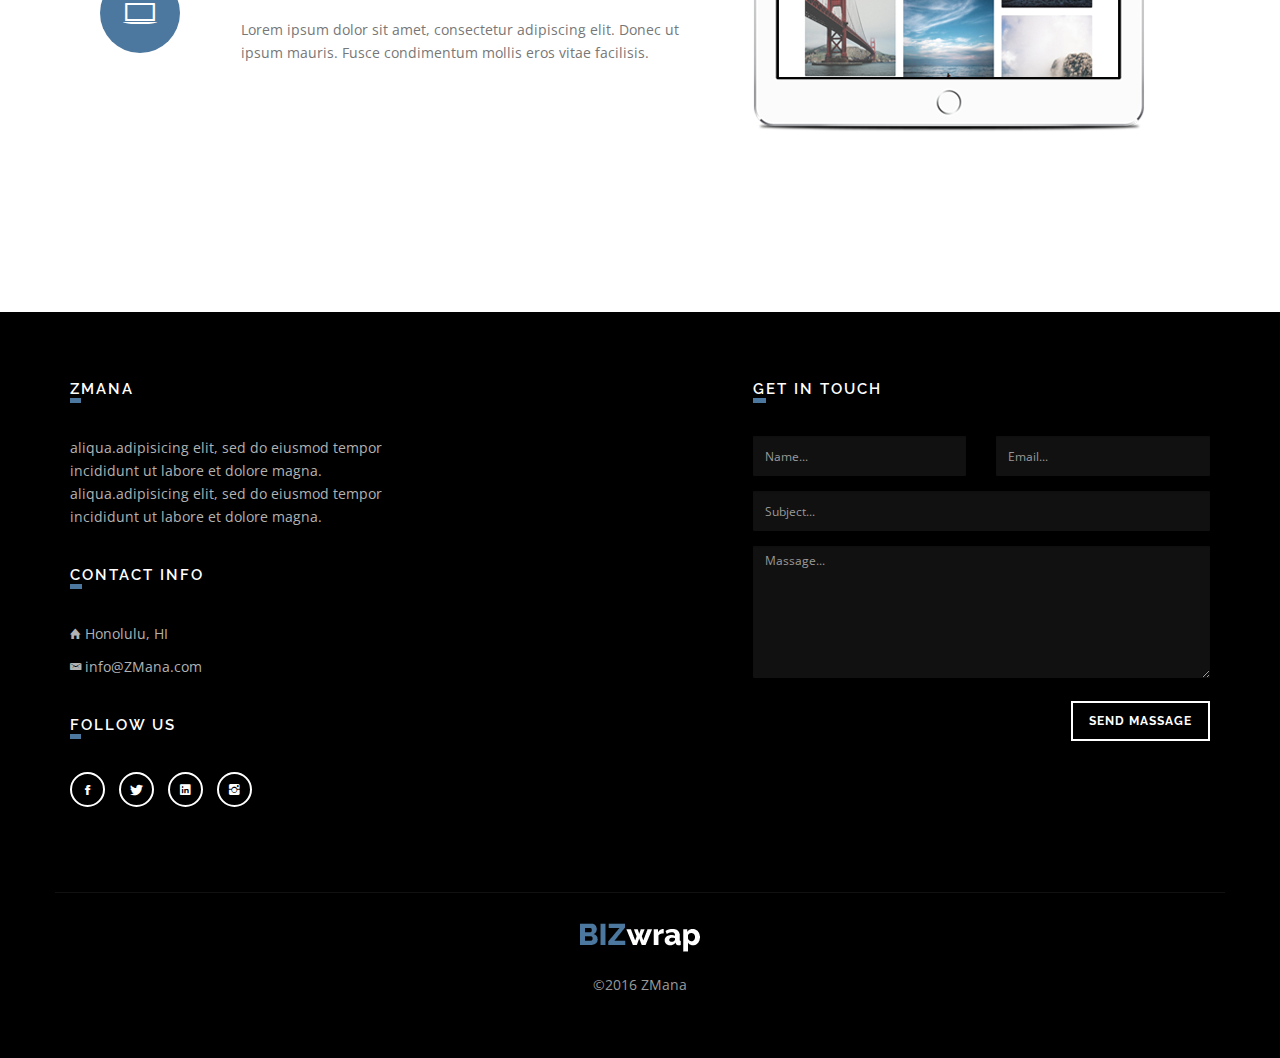
==== commit b086cc69: "Product pictures added" ====
--- a/home-onepage.html
+++ b/home-onepage.html
@@ -96,7 +96,7 @@
                     <div class="ms-slide slide-1" data-delay="14">
 
                         <!-- slide background -->
-                        <img src="assets/masterslider/style/blank.gif" data-src="assets/img/m-slide1.jpg" alt="Slide1 background"/>
+                        <img src="assets/masterslider/style/blank.gif" data-src="assets/img/products/family.jpg" alt="Slide1 background"/>
 
                         <h3 class="ms-layer title_main"
                             style="left:150px;top: 230px;"
@@ -132,7 +132,7 @@
                     <div class="ms-slide slide-2" data-delay="14">
 
                         <!-- slide background -->
-                        <img src="assets/masterslider/style/blank.gif" data-src="assets/img/m-slide2.jpg" alt="Slide1 background"/>
+                        <img src="assets/masterslider/style/girlenteringkeypad.gif" data-src="assets/img/products/girlenteringkeypad.jpg" alt="Slide1 background"/>
 
                         <h3 class="ms-layer title_main full-wid text-center"
                             style="left:0;top: 230px;"
@@ -168,7 +168,7 @@
                     <div class="ms-slide slide-3" data-delay="14">
 
                         <!-- slide background -->
-                        <img src="assets/masterslider/style/blank.gif" data-src="assets/img/m-slide3.jpg" alt="Slide1 background"/>
+                        <img src="assets/masterslider/style/blank.gif" data-src="assets/img/products/family2.jpg" alt="Slide1 background"/>
 
                         <h3 class="ms-layer title_main full-wid text-center"
                             style="left:0;top: 230px;"
@@ -214,7 +214,7 @@
                     <div class="space-70"></div>
                     <div class=" col-sm-4">
                         <div class="services-box">
-                            <i class="ion-laptop"></i>
+                            <i class="ion-ios-videocam"></i>
                             <h1>Security & Surveillance</h1>
                             <p>
                               Wireless security and 24×7 continuous video recording
@@ -223,7 +223,7 @@
                     </div><!--services box-->
                     <div class=" col-sm-4">
                         <div class="services-box">
-                            <i class="ion-ios-color-wand-outline"></i>
+                            <i class="ion-iphone"></i>
                             <h1>Smart Device Control</h1>
                             <p>
                               Receive notifications and control your security system from anywhere
@@ -232,7 +232,7 @@
                     </div><!--services box-->
                     <div class="col-sm-4">
                         <div class="services-box">
-                            <i class="ion-social-twitter-outline"></i>
+                            <i class="ion-android-laptop"></i>
                             <h1>24 x 7 Monitoring</h1>
                             <p>
                               Business and Home Specialists are always there to respond to any emergency
@@ -252,14 +252,14 @@
                 </div><!--row-->
                 <div class="row">
                     <div class="col-md-12">
-                        <ul class="portfolio-filters">
+                        <!-- <ul class="portfolio-filters">
                             <li class="filter active" data-filter="all">all</li>
                             <li class="filter" data-filter="design">Packages</li>
                             <li class="filter" data-filter="html">Control</li>
                             <li class="filter" data-filter="wordpress">Security</li>
                             <li class="filter" data-filter="seo">Cameras</li>
                             <li class="filter" data-filter="seo">Services</li>
-                        </ul>
+                        </ul> -->
                     </div>
                 </div><!--row-->
             </div><!--portfolio container end-->
@@ -268,12 +268,12 @@
                     <div class="portfolio-sec">
                         <div class="portfolio-thumnail">
                             <a href="portfolio-single.html">
-                                <img src="assets/img/work/work-1.jpg" class="img-responsive" alt="">
+                                <img src="assets/img/products/packagepic.jpg" class="img-responsive" alt="">
                             </a>
                         </div>
                         <div class="portfolio-desc text-center">
                             <h4 class="portfolio-post-title">Packages</h4>
-                            <span class="portfolio-post-cat">Branding</span>
+                            <!-- <span class="portfolio-post-cat">Branding</span> -->
                             <h4><a href="portfolio-single.html" class="btn theme-btn-default btn-lg">More detail</a></h4>
                         </div>
                     </div>
@@ -282,12 +282,12 @@
                     <div class="portfolio-sec">
                         <div class="portfolio-thumnail">
                             <a href="portfolio-single.html">
-                                <img src="assets/img/work/work-2.jpg" class="img-responsive" alt="">
+                                <img src="assets/img/products/iphonecontrolhome.jpg" class="img-responsive" alt="">
                             </a>
                         </div>
                         <div class="portfolio-desc text-center">
                             <h4 class="portfolio-post-title">Control</h4>
-                            <span class="portfolio-post-cat">Branding</span>
+                            <!-- <span class="portfolio-post-cat">Branding</span> -->
                             <h4><a href="portfolio-single.html" class="btn theme-btn-default btn-lg">More detail</a></h4>
                         </div>
                     </div>
@@ -296,12 +296,12 @@
                     <div class="portfolio-sec">
                         <div class="portfolio-thumnail">
                             <a href="portfolio-single.html">
-                                <img src="assets/img/work/work-3.jpg" class="img-responsive" alt="">
+                                <img src="assets/img/products/keyindoor.jpg" class="img-responsive" alt="">
                             </a>
                         </div>
                         <div class="portfolio-desc text-center">
                             <h4 class="portfolio-post-title">Security</h4>
-                            <span class="portfolio-post-cat">Branding</span>
+                            <!-- <span class="portfolio-post-cat">Branding</span> -->
                             <h4><a href="portfolio-single.html" class="btn theme-btn-default btn-lg">More detail</a></h4>
                         </div>
                     </div>
@@ -310,12 +310,12 @@
                     <div class="portfolio-sec">
                         <div class="portfolio-thumnail">
                             <a href="portfolio-single.html">
-                                <img src="assets/img/work/work-4.jpg" class="img-responsive" alt="">
+                                <img src="assets/img/products/camera2.jpg" class="img-responsive" alt="">
                             </a>
                         </div>
                         <div class="portfolio-desc text-center">
                             <h4 class="portfolio-post-title">Cameras</h4>
-                            <span class="portfolio-post-cat">Branding</span>
+                            <!-- <span class="portfolio-post-cat">Branding</span> -->
                             <h4><a href="portfolio-single.html" class="btn theme-btn-default btn-lg">More detail</a></h4>
                         </div>
                     </div>
@@ -324,17 +324,31 @@
                     <div class="portfolio-sec">
                         <div class="portfolio-thumnail">
                             <a href="portfolio-single.html">
-                                <img src="assets/img/work/work-5.jpg" class="img-responsive" alt="">
+                                <img src="assets/img/products/camerainstallation.jpg" class="img-responsive" alt="">
                             </a>
                         </div>
                         <div class="portfolio-desc text-center">
                             <h4 class="portfolio-post-title">Services</h4>
-                            <span class="portfolio-post-cat">Branding</span>
+                            <!-- <span class="portfolio-post-cat">Branding</span> -->
                             <h4><a href="portfolio-single.html" class="btn theme-btn-default btn-lg">More detail</a></h4>
                         </div>
                     </div>
                 </div><!--portfolio item -->
-              
+                <div class=" mix design wordpress col-md-4 col-sm-6 margin-btm-40 no-padding">
+                    <div class="portfolio-sec">
+                        <div class="portfolio-thumnail">
+                            <a href="portfolio-single.html">
+                                <img src="assets/img/products/phonesupport.jpg" class="img-responsive" alt="">
+                            </a>
+                        </div>
+                        <div class="portfolio-desc text-center">
+                            <h4 class="portfolio-post-title">Support</h4>
+                            <!-- <span class="portfolio-post-cat">Branding</span> -->
+                            <h4><a href="portfolio-single.html" class="btn theme-btn-default btn-lg">More detail</a></h4>
+                        </div>
+                    </div>
+                </div><!--portfolio item -->
+
             </div><!--grid-->
 
         </section>
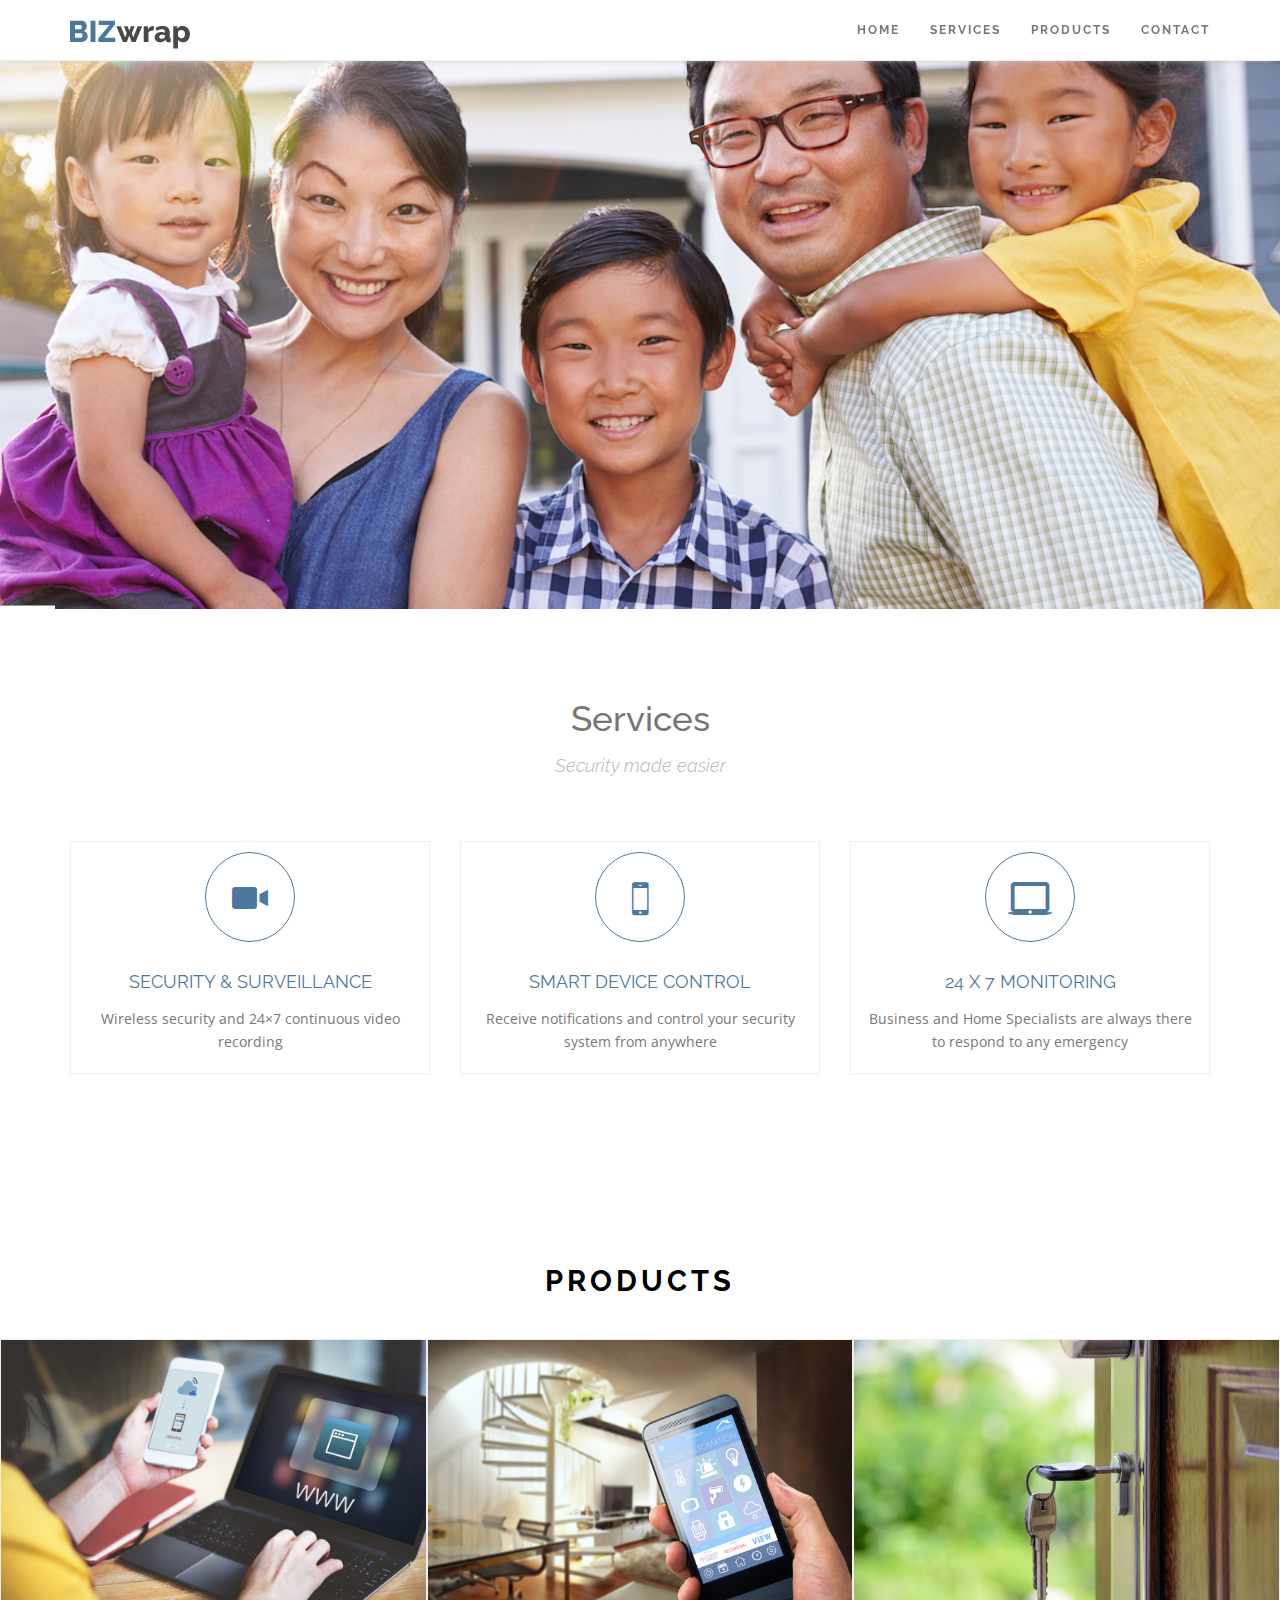
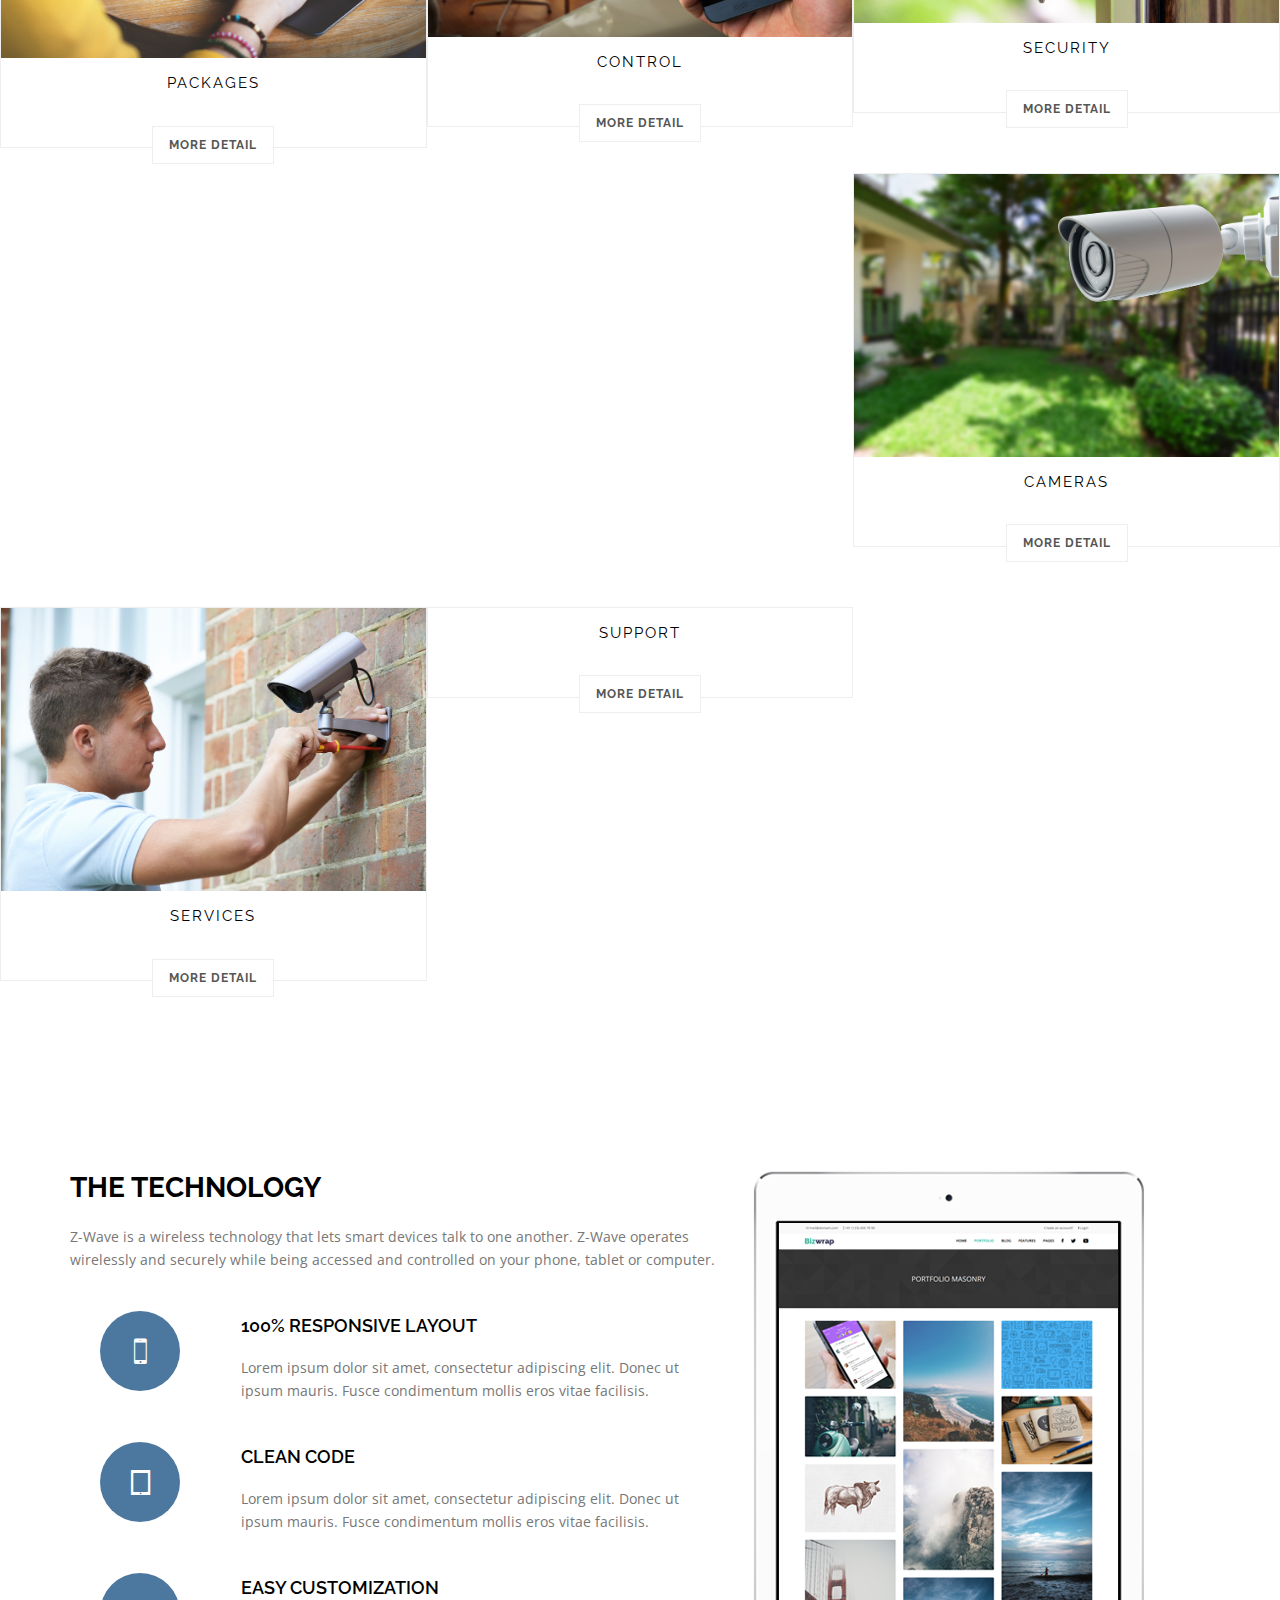
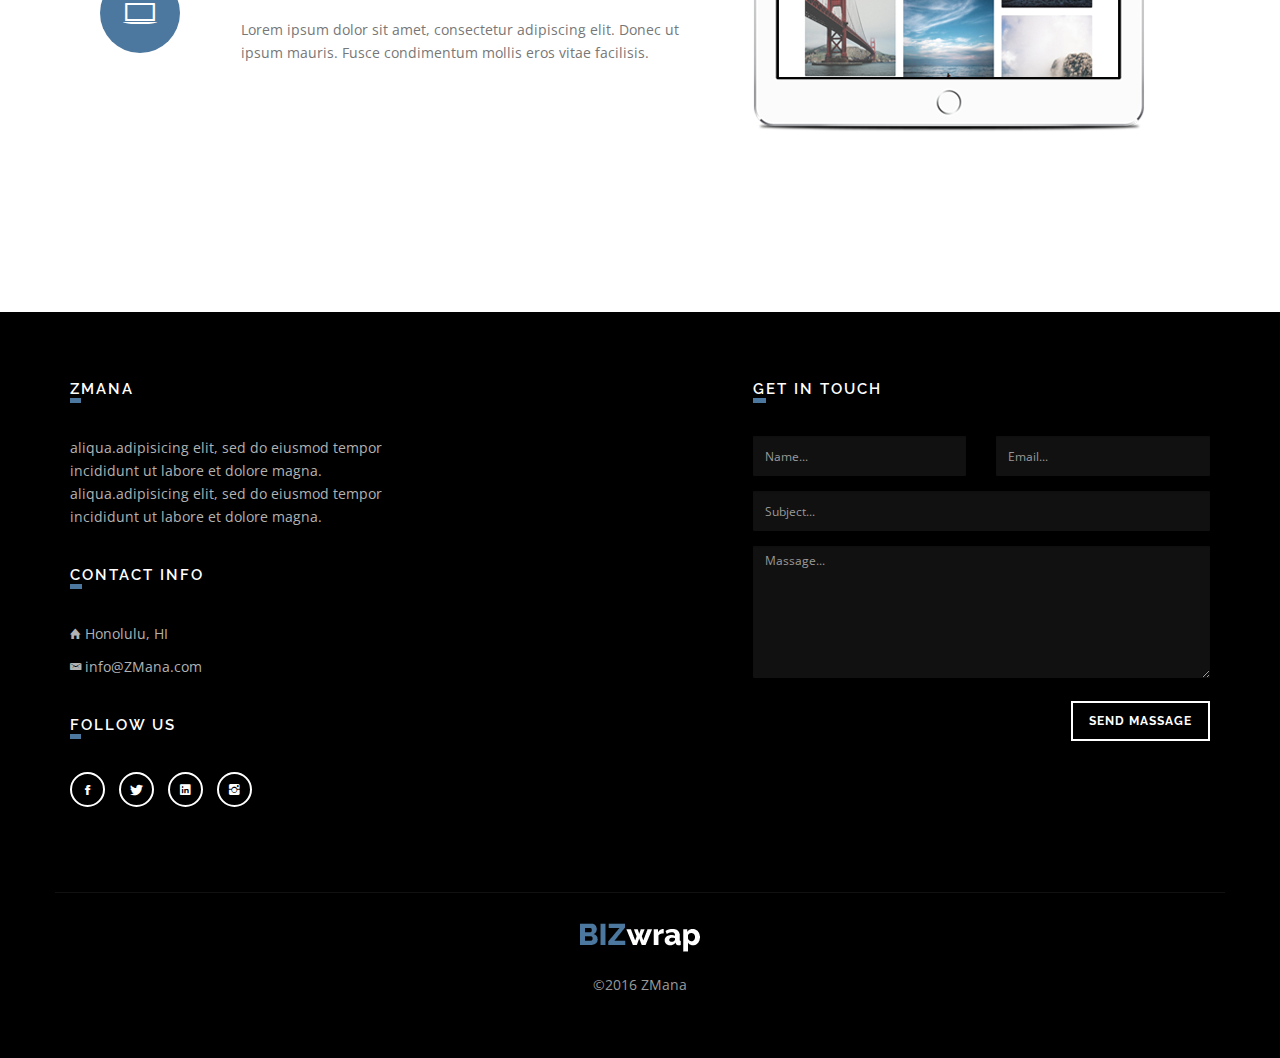
==== commit c6485e2a: "Added social links to social icons." ====
--- a/home-onepage.html
+++ b/home-onepage.html
@@ -552,10 +552,10 @@
                             <div class="footer-col">
                                 <h3>Follow us</h3>
                                 <ul class=" list-inline social-btn">
-                                    <li><a href="#"><i class="ion-social-facebook" data-toggle="tooltip" data-placement="top" title="" data-original-title="Like On Facebook"></i></a></li>
-                                    <li><a href="#"><i class="ion-social-twitter" data-toggle="tooltip" data-placement="top" title="" data-original-title="Follow On Twitter"></i></a></li>
-                                    <li><a href="#"><i class="ion-social-linkedin" data-toggle="tooltip" data-placement="top" title="" data-original-title="Follow On LinkedIn"></i></a></li>
-                                    <li><a href="#"><i class="ion-social-instagram" data-toggle="tooltip" data-placement="top" title="" data-original-title="Follow On Instagram"></i></a></li>
+                                    <li><a target="_blank" href="https://www.facebook.com/zmanahawaii/"><i class="ion-social-facebook" data-toggle="tooltip" data-placement="top" title="" data-original-title="Like On Facebook"></i></a></li>
+                                    <li><a target="_blank" href="https://twitter.com/zmanahawaii"><i class="ion-social-twitter" data-toggle="tooltip" data-placement="top" title="" data-original-title="Follow On Twitter"></i></a></li>
+                                    <li><a target="_blank" href="https://linkedin.com"><i class="ion-social-linkedin" data-toggle="tooltip" data-placement="top" title="" data-original-title="Follow On LinkedIn"></i></a></li>
+                                    <li><a target="_blank" href="https://www.instagram.com/zmanahawaii/"><i class="ion-social-instagram" data-toggle="tooltip" data-placement="top" title="" data-original-title="Follow On Instagram"></i></a></li>
 
                                 </ul>
                             </div><!--footer social col-->
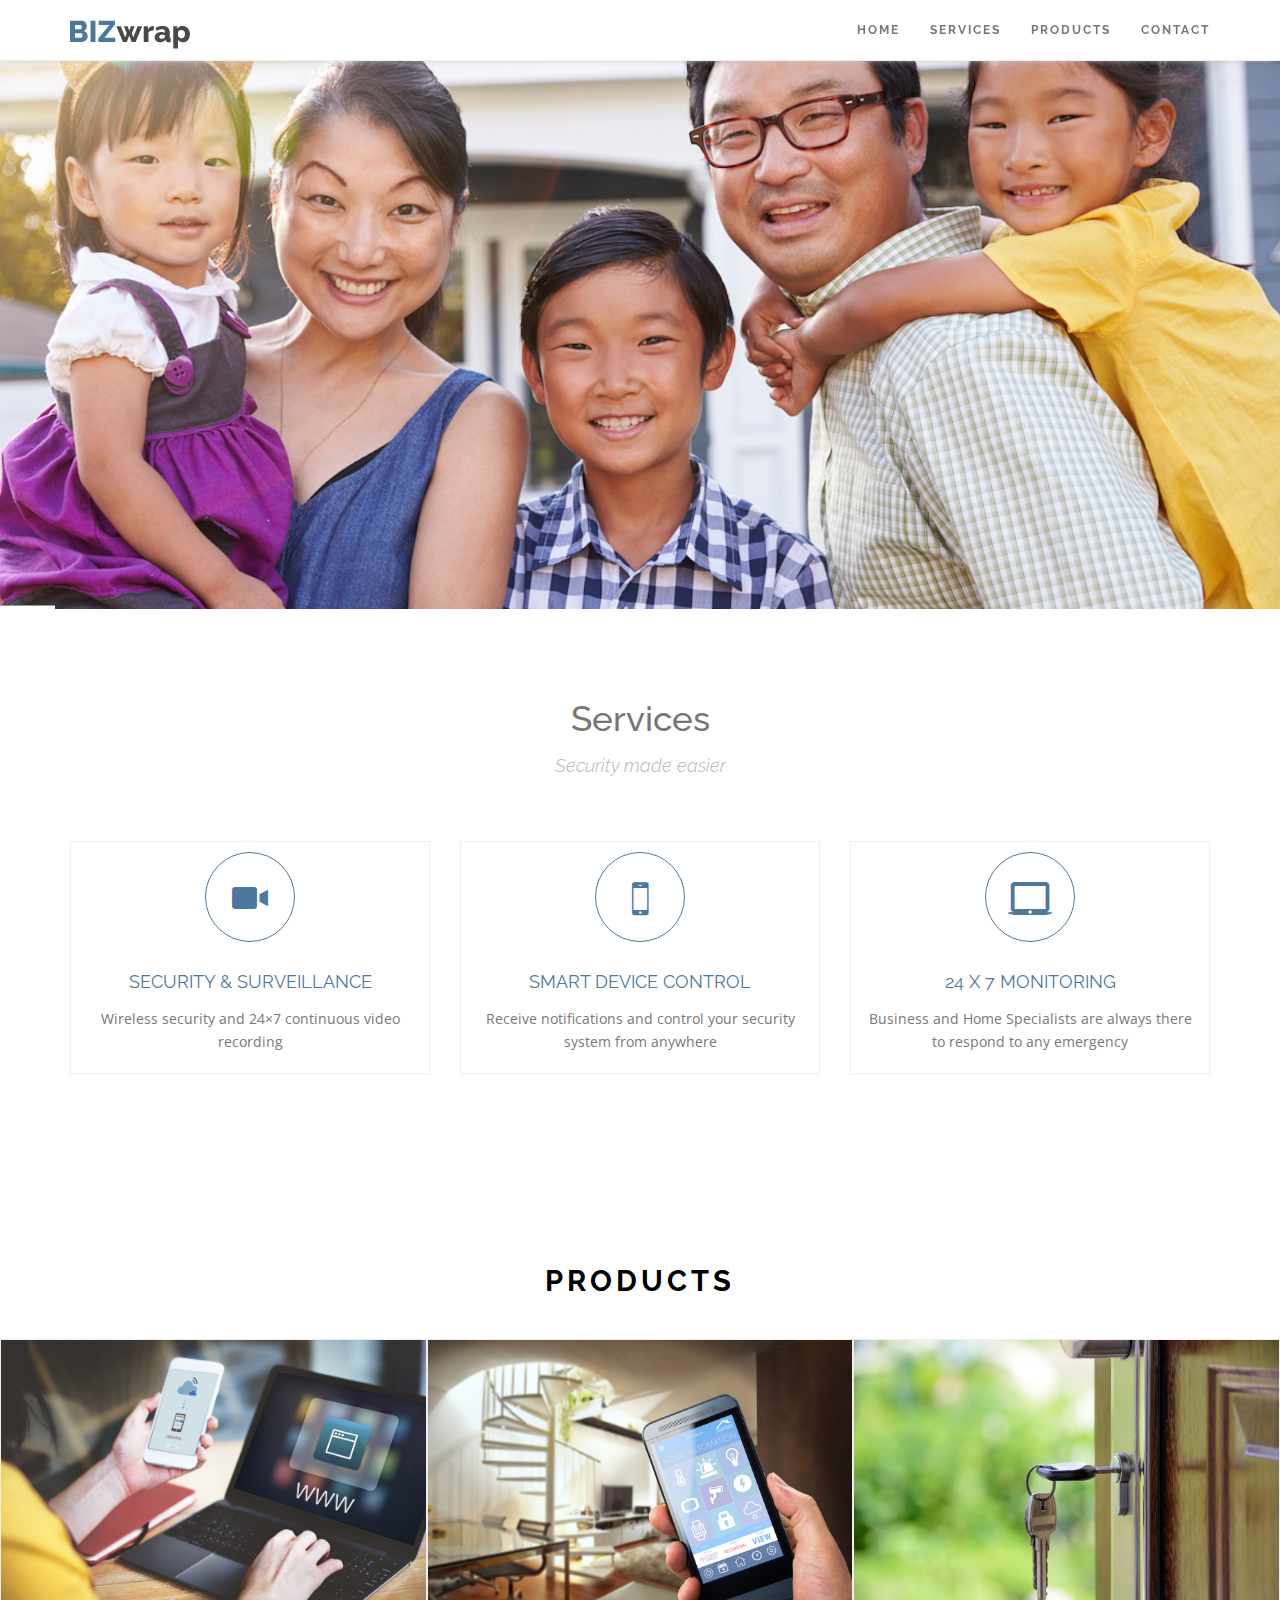
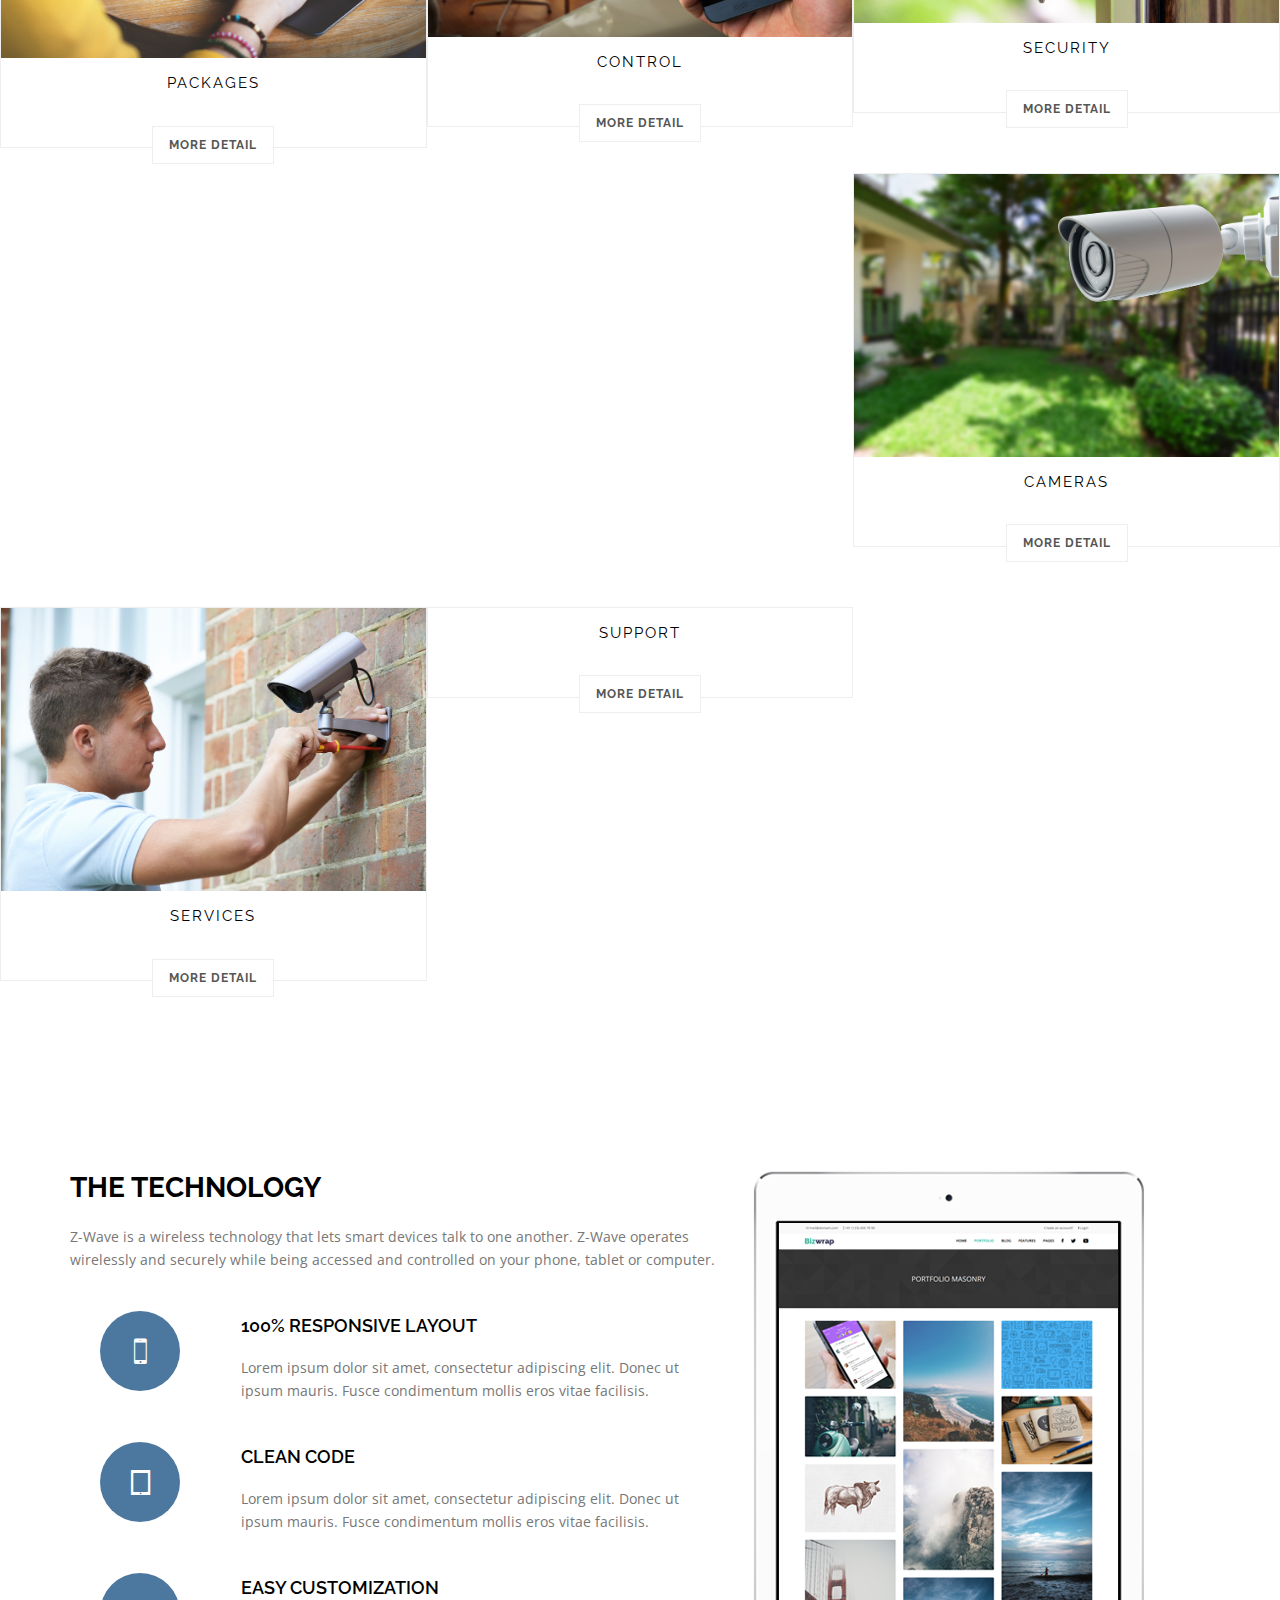
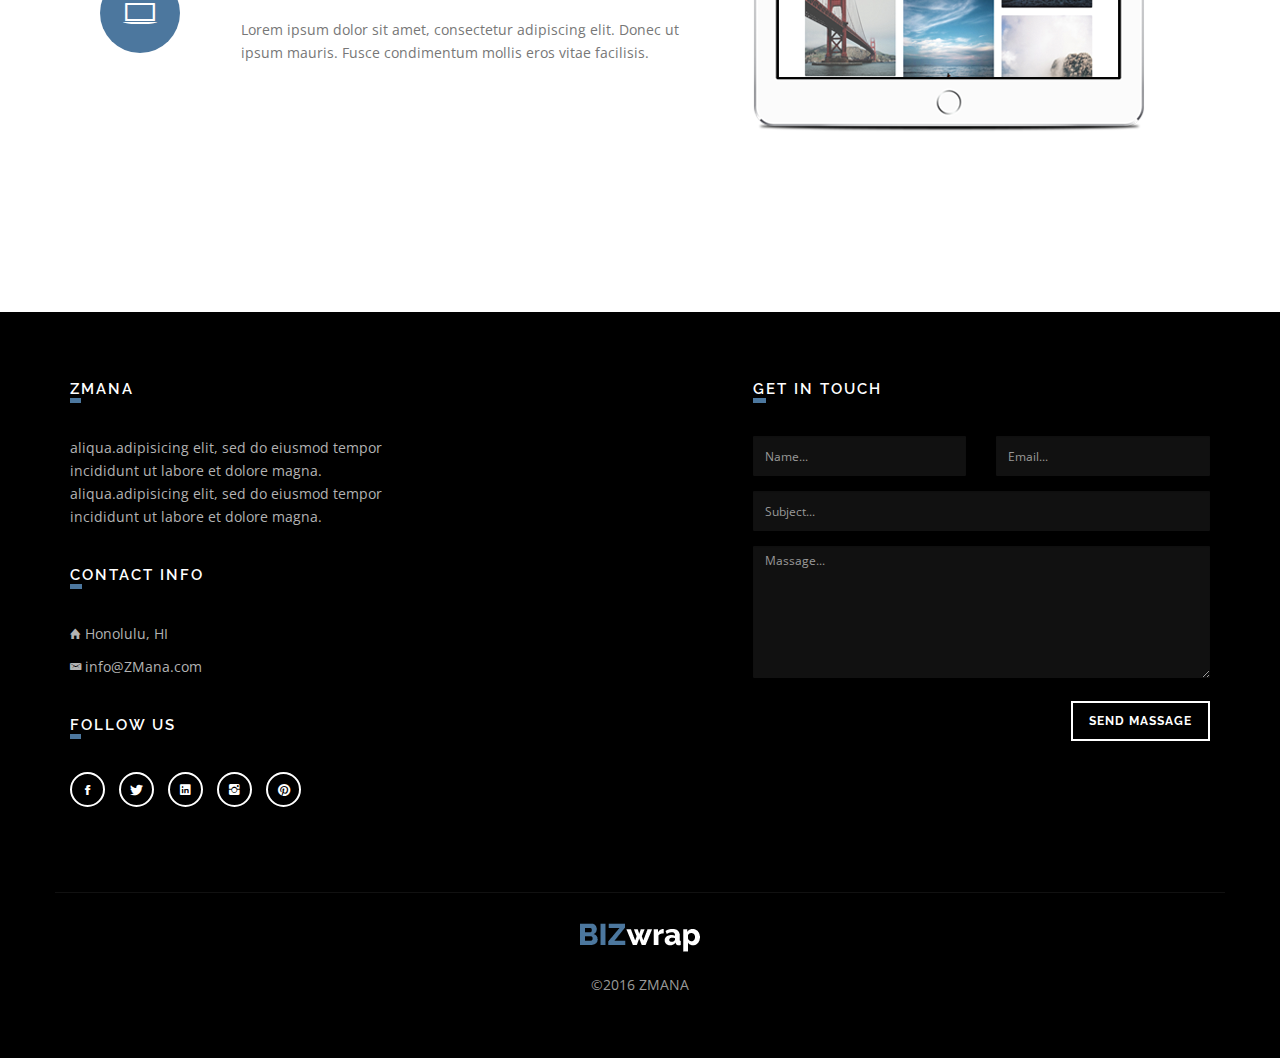
==== commit ceac57f5: "Added Pinterest Link" ====
--- a/home-onepage.html
+++ b/home-onepage.html
@@ -5,7 +5,7 @@
         <meta charset="utf-8">
         <meta http-equiv="X-UA-Compatible" content="IE=edge">
         <meta name="viewport" content="width=device-width, initial-scale=1.0">
-        <title>ZMana | Safe and Secure</title>
+        <title>ZMANA | Safe and Secure</title>
         <meta name="description" content="HTML5 & CSS3">
         <meta name="keywords" content="HTML5, CSS3, Theme,bootstrap3,clean design">
         <!--bootstrap3 css-->
@@ -556,6 +556,7 @@
                                     <li><a target="_blank" href="https://twitter.com/zmanahawaii"><i class="ion-social-twitter" data-toggle="tooltip" data-placement="top" title="" data-original-title="Follow On Twitter"></i></a></li>
                                     <li><a target="_blank" href="https://linkedin.com"><i class="ion-social-linkedin" data-toggle="tooltip" data-placement="top" title="" data-original-title="Follow On LinkedIn"></i></a></li>
                                     <li><a target="_blank" href="https://www.instagram.com/zmanahawaii/"><i class="ion-social-instagram" data-toggle="tooltip" data-placement="top" title="" data-original-title="Follow On Instagram"></i></a></li>
+                                    <li><a target="_blank" href="https://www.pinterest.com/z_mana/"><i class="ion-social-pinterest" data-toggle="tooltip" data-placement="top" title="" data-original-title="Follow On Pinterest"></i></a></li>
 
                                 </ul>
                             </div><!--footer social col-->
@@ -602,7 +603,7 @@
                         <div class="col-md-12 text-center footer-bottom">
                             <a href="index.html"> <img src="assets/img/logo-white.png" alt=""></a>
                             <div class="space-20"></div>
-                            <span>&copy;2016 ZMana</span>
+                            <span>&copy;2016 ZMANA</span>
                         </div>
                     </div><!--footer copyright row end-->
                 </div><!--container-->
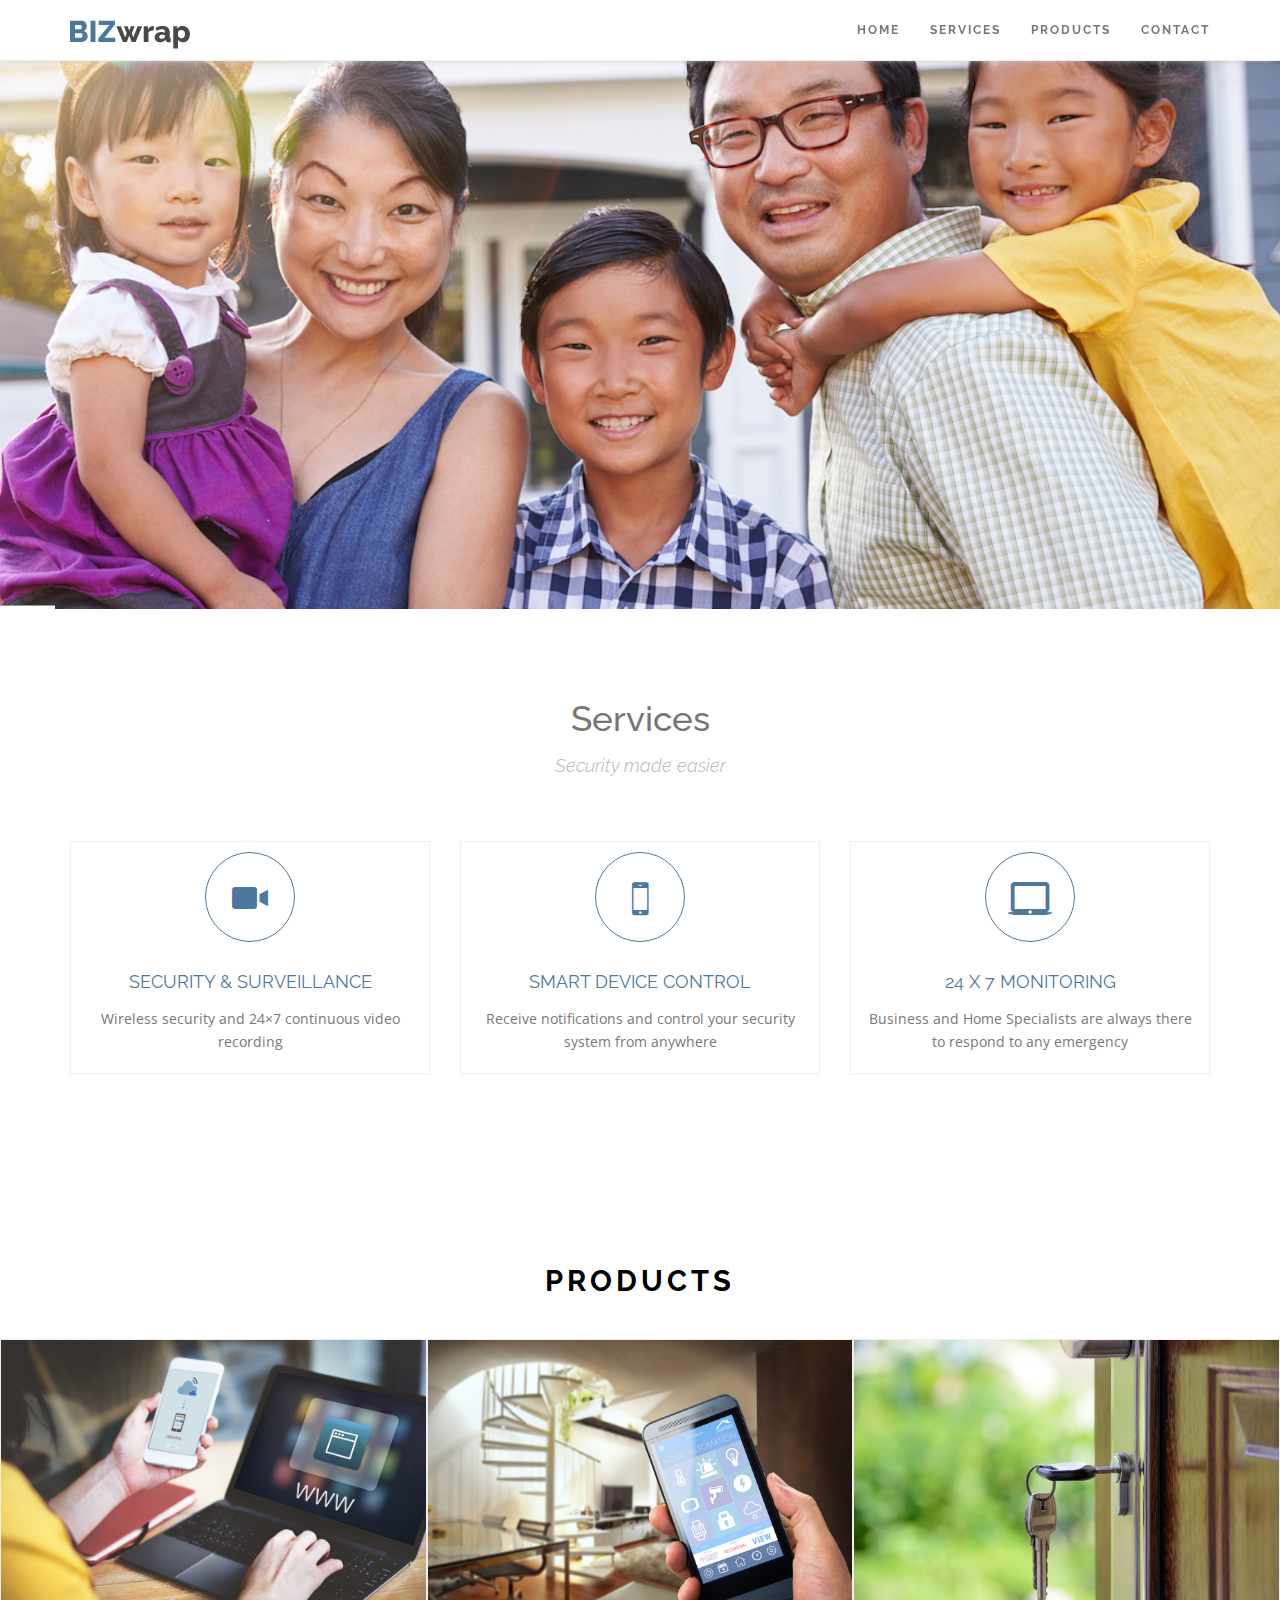
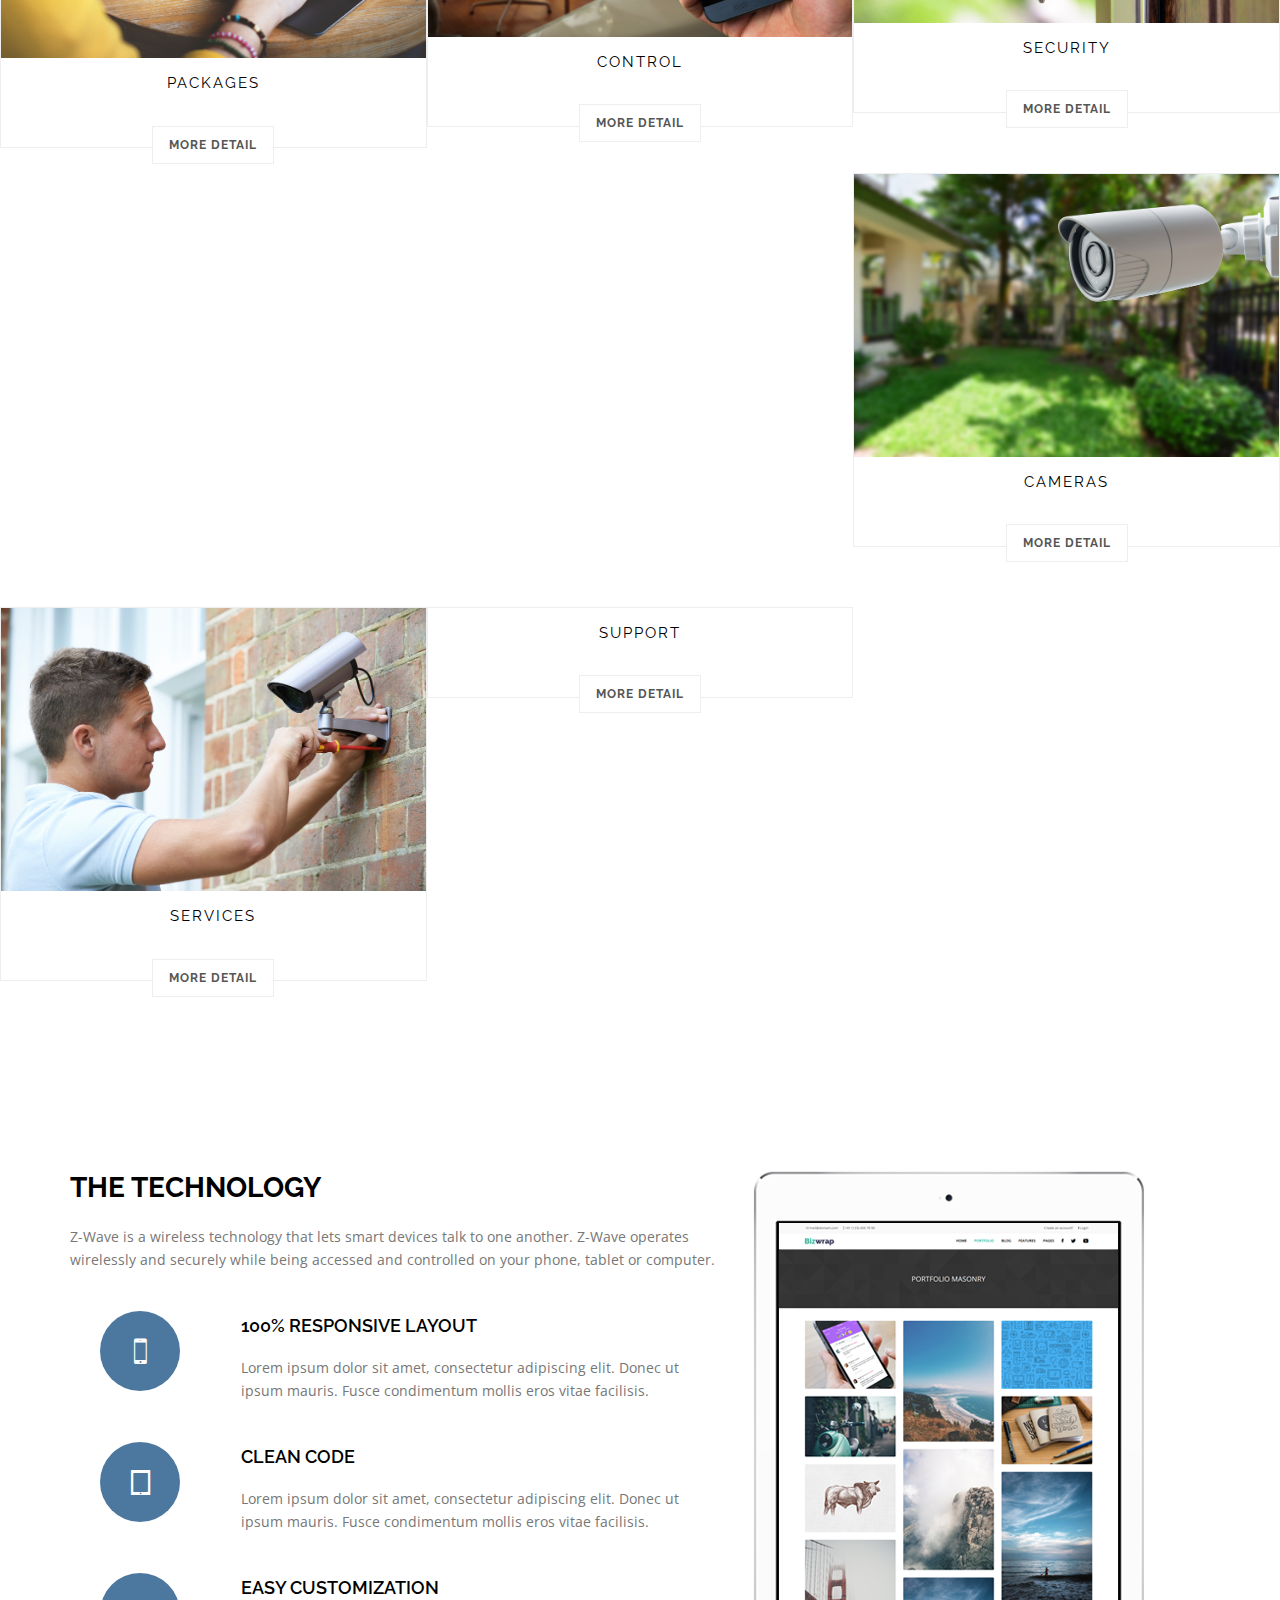
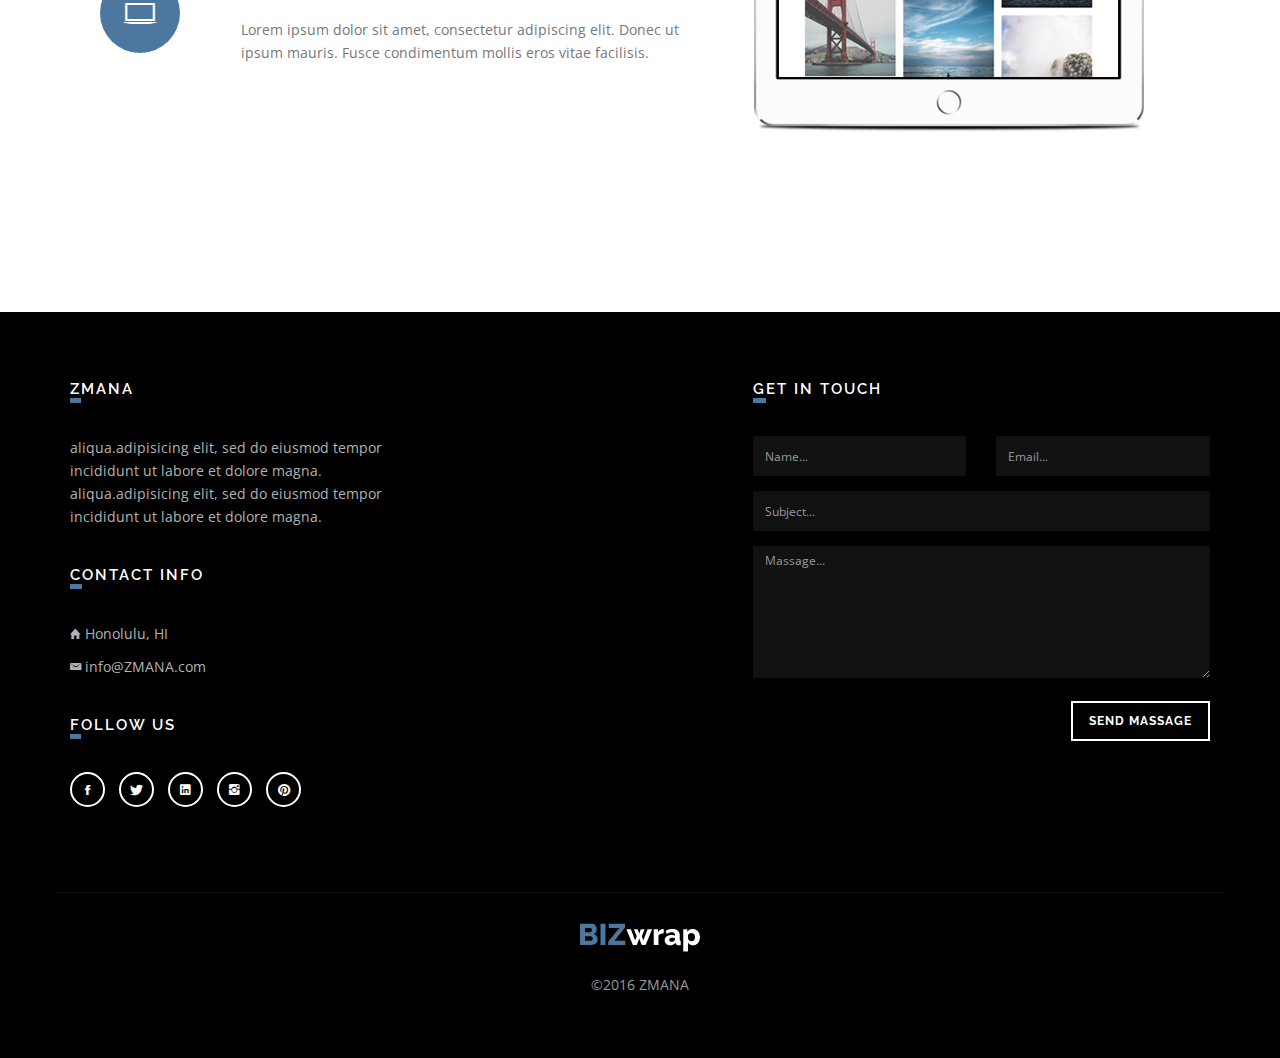
==== commit f3c95d2e: "Fixed the links on the Products page" ====
--- a/home-onepage.html
+++ b/home-onepage.html
@@ -536,7 +536,7 @@
                     <div class="row">
                         <div class="col-md-4 margin-btm-20">
                             <div class="footer-col">
-                                <h3>ZMana</h3>
+                                <h3>ZMANA</h3>
                                 <p>
                                     aliqua.adipisicing elit, sed do eiusmod tempor incididunt ut labore et dolore magna. aliqua.adipisicing elit, sed do eiusmod tempor incididunt ut labore et dolore magna.
                                 </p>
@@ -546,7 +546,7 @@
                                 <h3>contact info</h3>
                                 <p><i class="ion-home"></i> Honolulu, HI</p>
                                 <!-- <p><i class="ion-iphone"></i> (808)xxx-xxxx</p> -->
-                                <p><i class="ion-email"></i> info@ZMana.com</p>
+                                <p><i class="ion-email"></i> info@ZMANA.com</p>
                             </div>
                             <div class="space-20"></div>
                             <div class="footer-col">
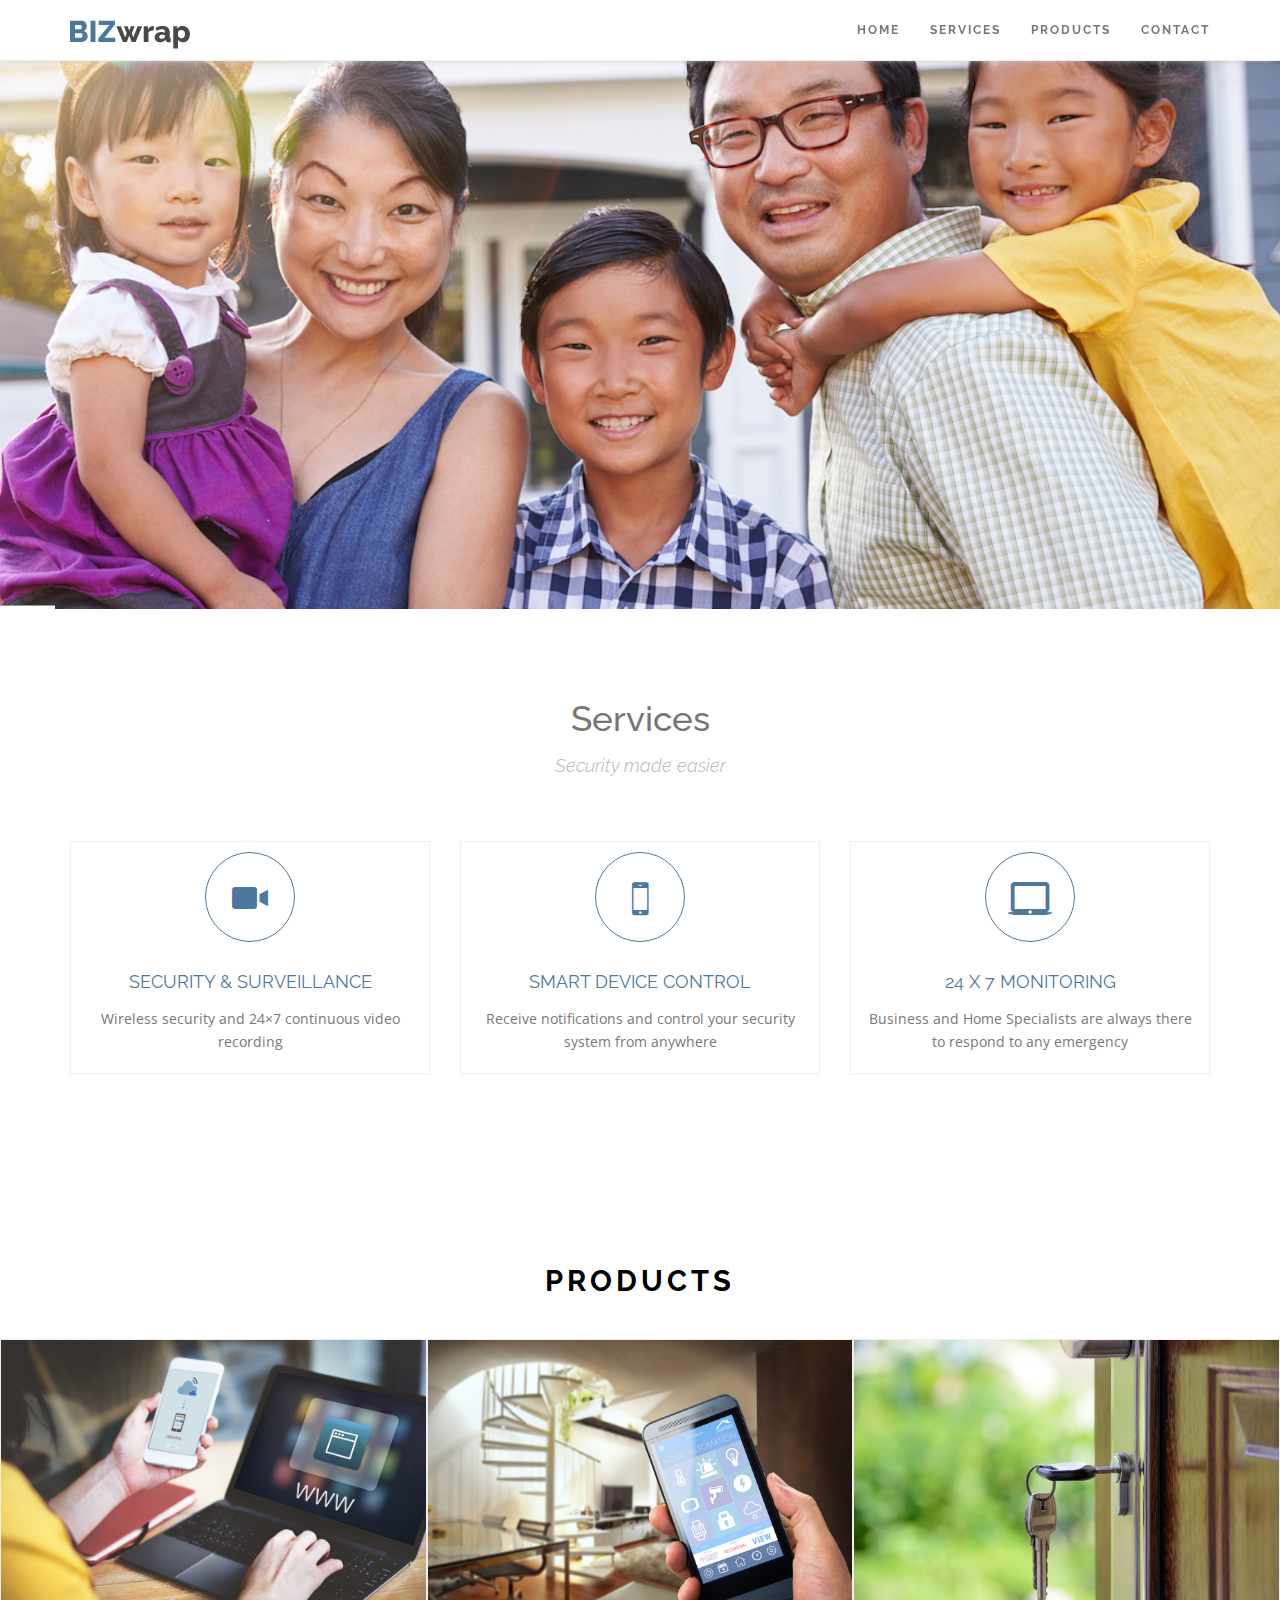
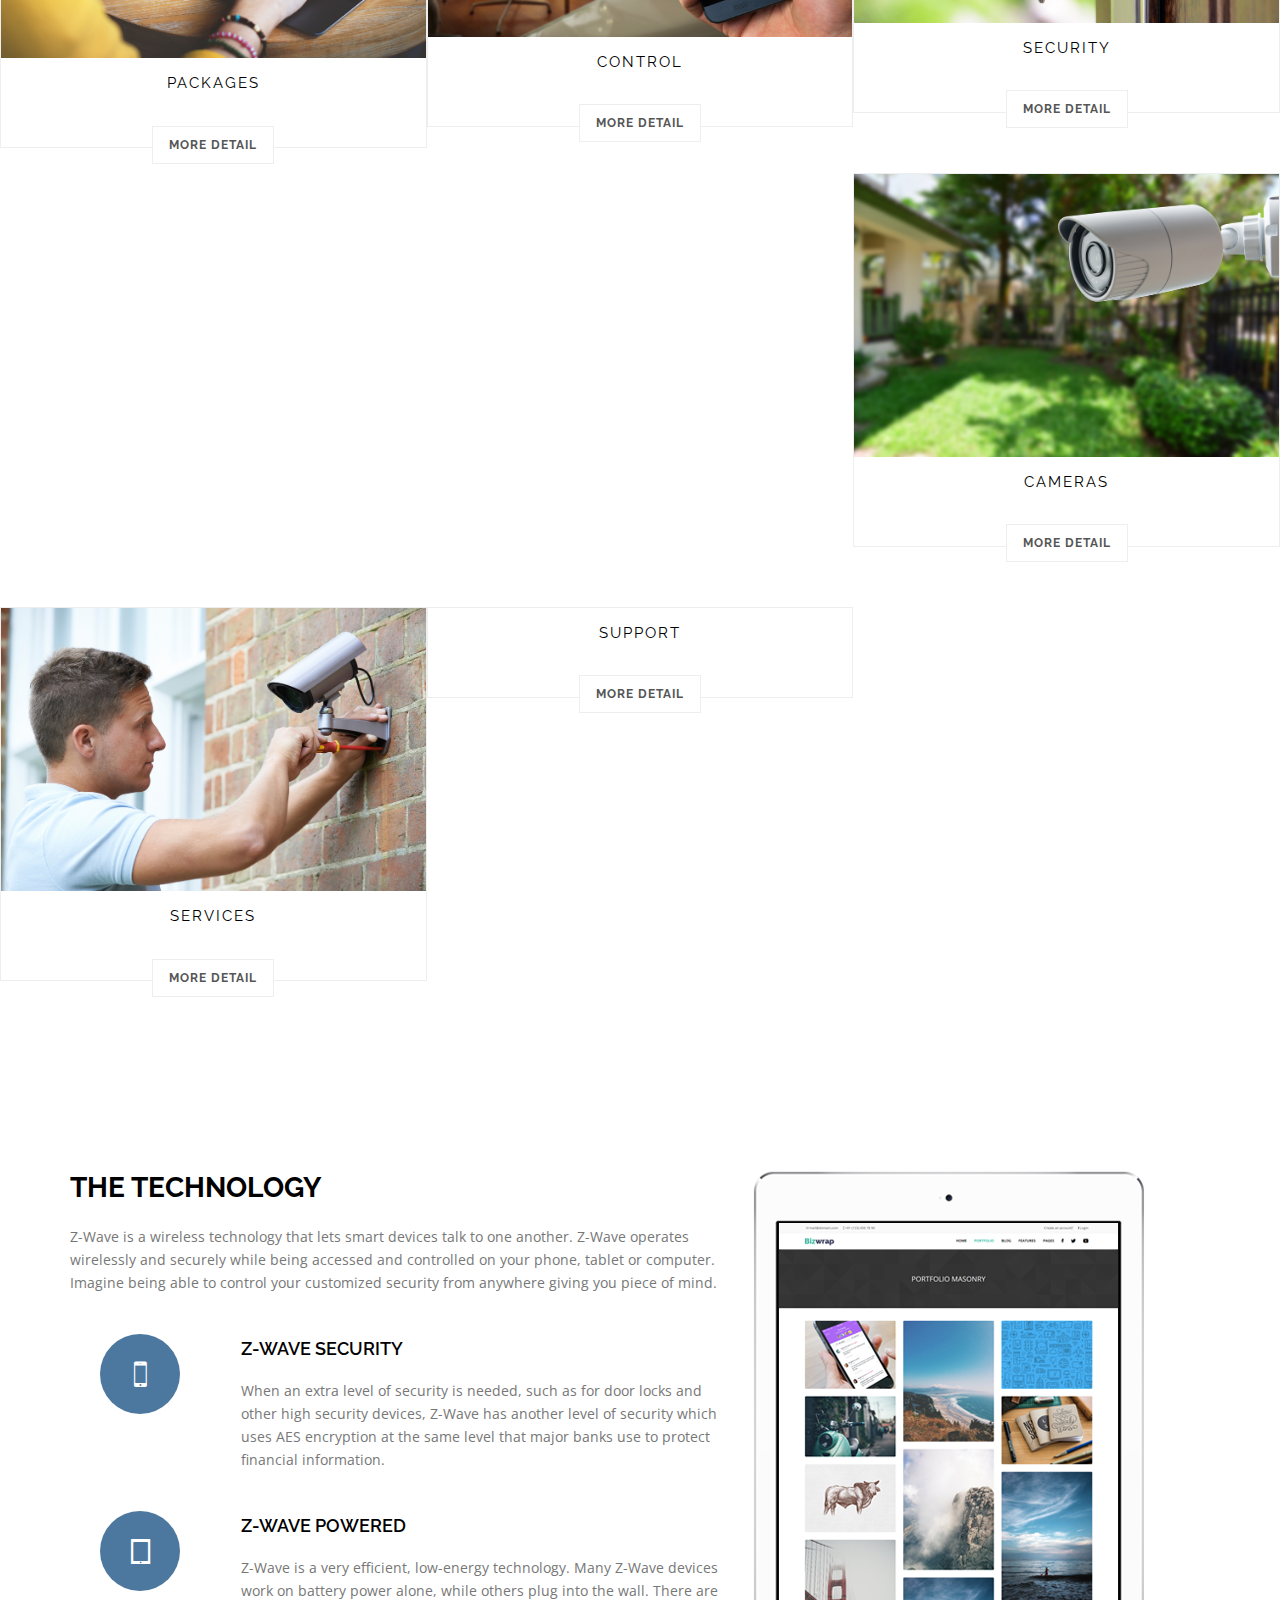
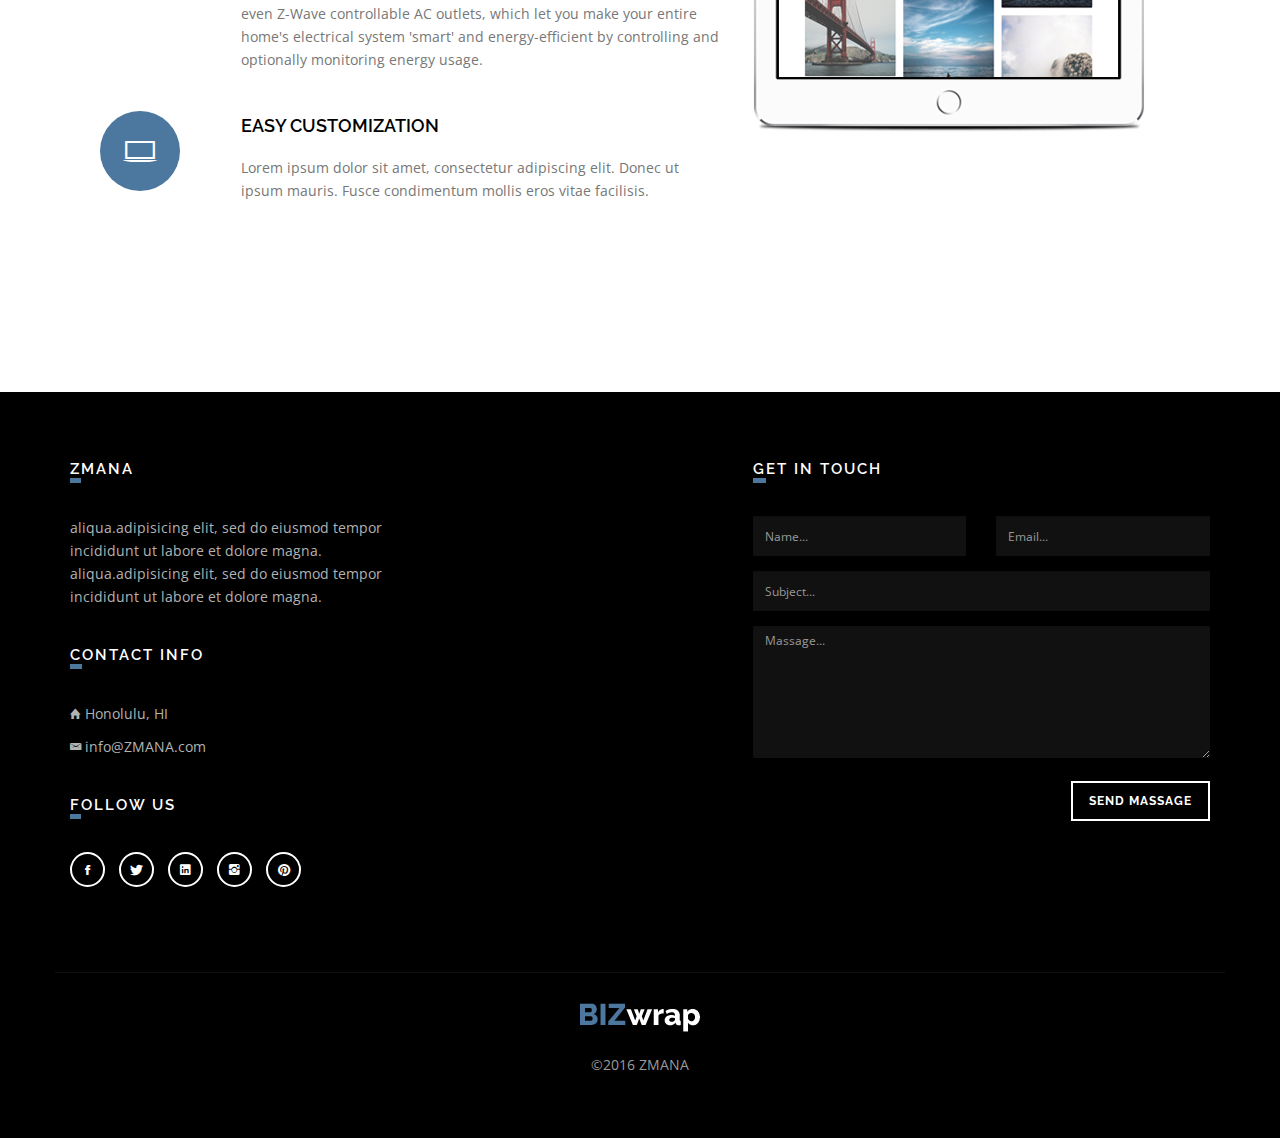
==== commit e75433b4: "Added text to the technology section" ====
--- a/home-onepage.html
+++ b/home-onepage.html
@@ -362,16 +362,16 @@
                         <div class="col-md-7 features">
                             <h3>The Technology</h3>
                             <p>
-                              Z-Wave is a wireless technology that lets smart devices talk to one another. Z-Wave operates wirelessly and securely while being accessed and controlled on your phone, tablet or computer.                            </p>
+                              Z-Wave is a wireless technology that lets smart devices talk to one another. Z-Wave operates wirelessly and securely while being accessed and controlled on your phone, tablet or computer. Imagine being able to control your customized security from anywhere giving you piece of mind. </p>
                             <div class="space-30"></div>
                             <div class="row">
                                 <div class="col-md-3 services-icon">
                                     <i class="ion-iphone"></i>
                                 </div>
                                 <div class="col-md-9 services-text">
-                                    <h4 class="heading-mini">100% Responsive layout</h4>
+                                    <h4 class="heading-mini">Z-Wave Security</h4>
                                     <p>
-                                        Lorem ipsum dolor sit amet, consectetur adipiscing elit. Donec ut ipsum mauris. Fusce condimentum mollis eros vitae facilisis.
+                                        When an extra level of security is needed, such as for door locks and other high security devices, Z-Wave has another level of security which uses AES encryption at the same level that major banks use to protect financial information.
                                     </p>
                                 </div>
                             </div><!--services list-->
@@ -381,9 +381,9 @@
                                     <i class="ion-ipad"></i>
                                 </div>
                                 <div class="col-md-9 services-text">
-                                    <h4 class="heading-mini">Clean code</h4>
+                                    <h4 class="heading-mini">Z-Wave Powered</h4>
                                     <p>
-                                        Lorem ipsum dolor sit amet, consectetur adipiscing elit. Donec ut ipsum mauris. Fusce condimentum mollis eros vitae facilisis.
+                                        Z-Wave is a very efficient, low-energy technology. Many Z-Wave devices work on battery power alone, while others plug into the wall. There are even Z-Wave controllable AC outlets, which let you make your entire home's electrical system 'smart' and energy-efficient by controlling and optionally monitoring energy usage.
                                     </p>
                                 </div>
                             </div><!--services list-->
